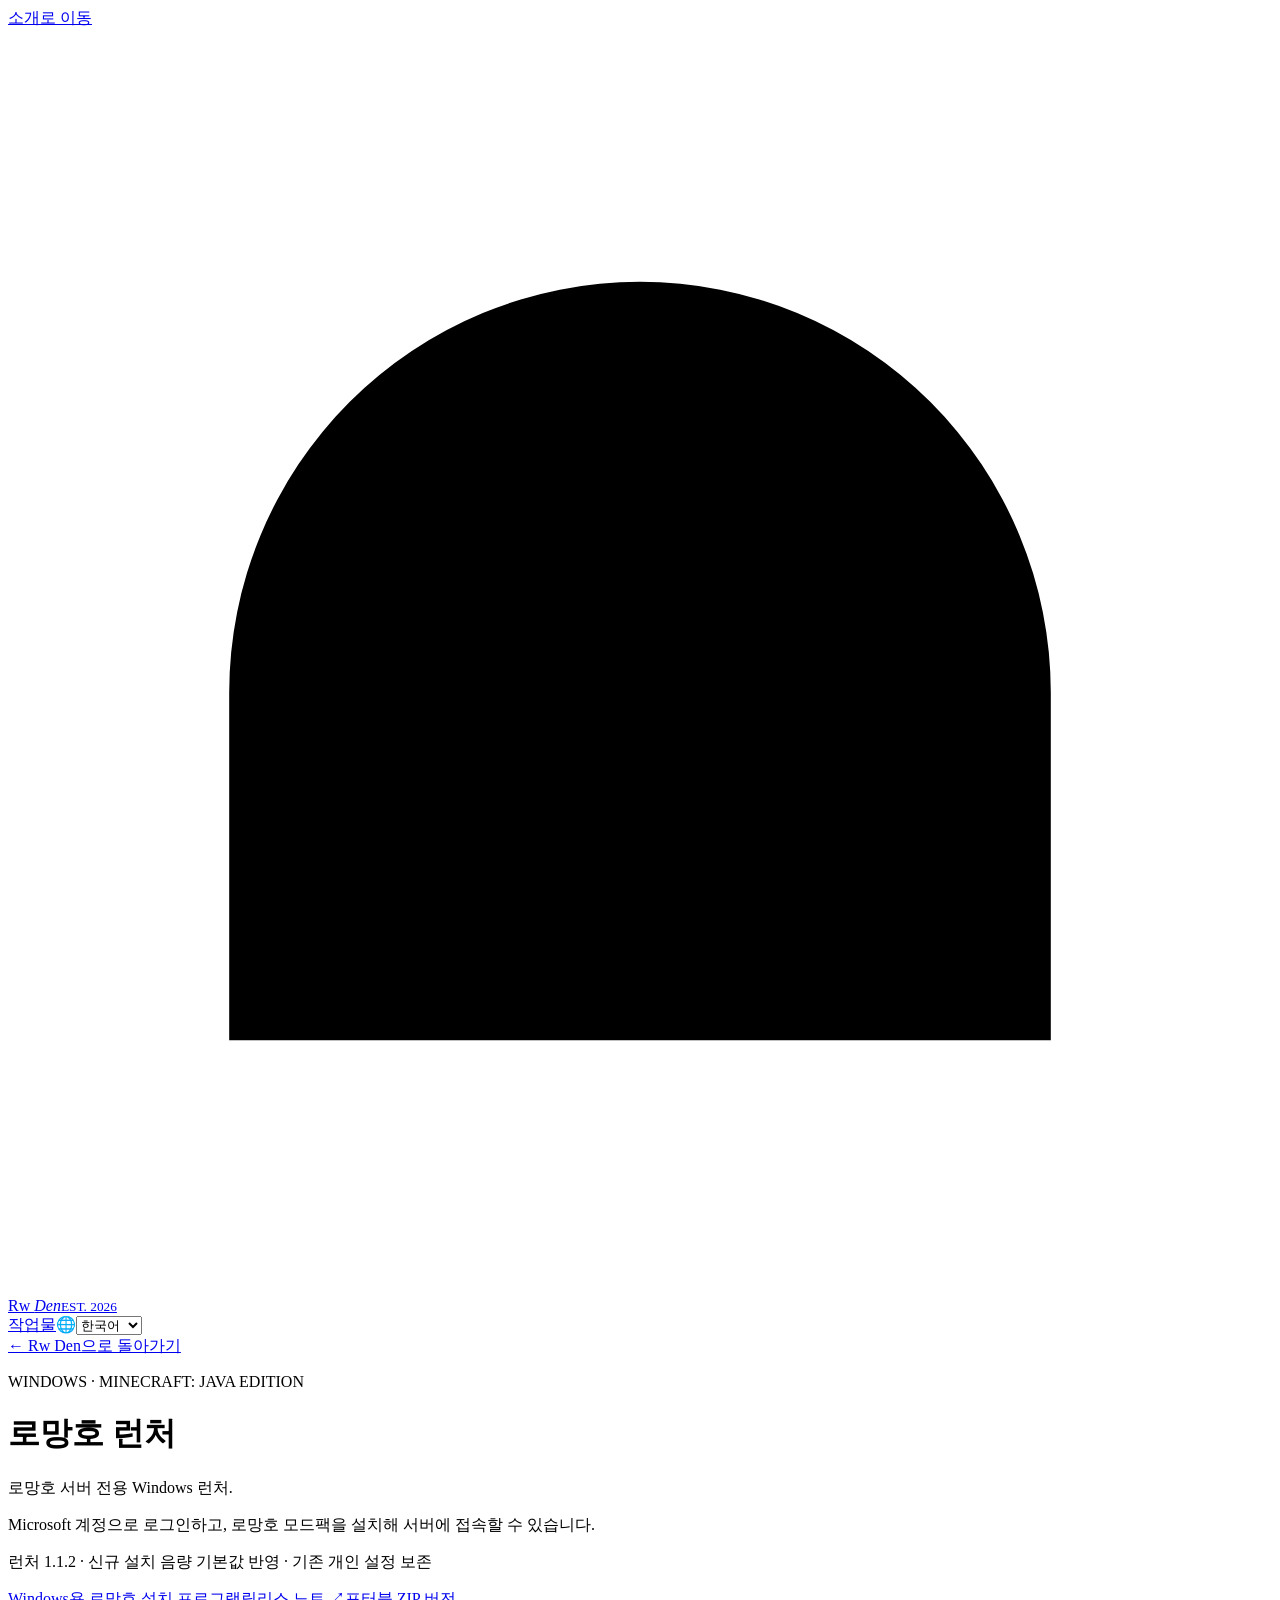
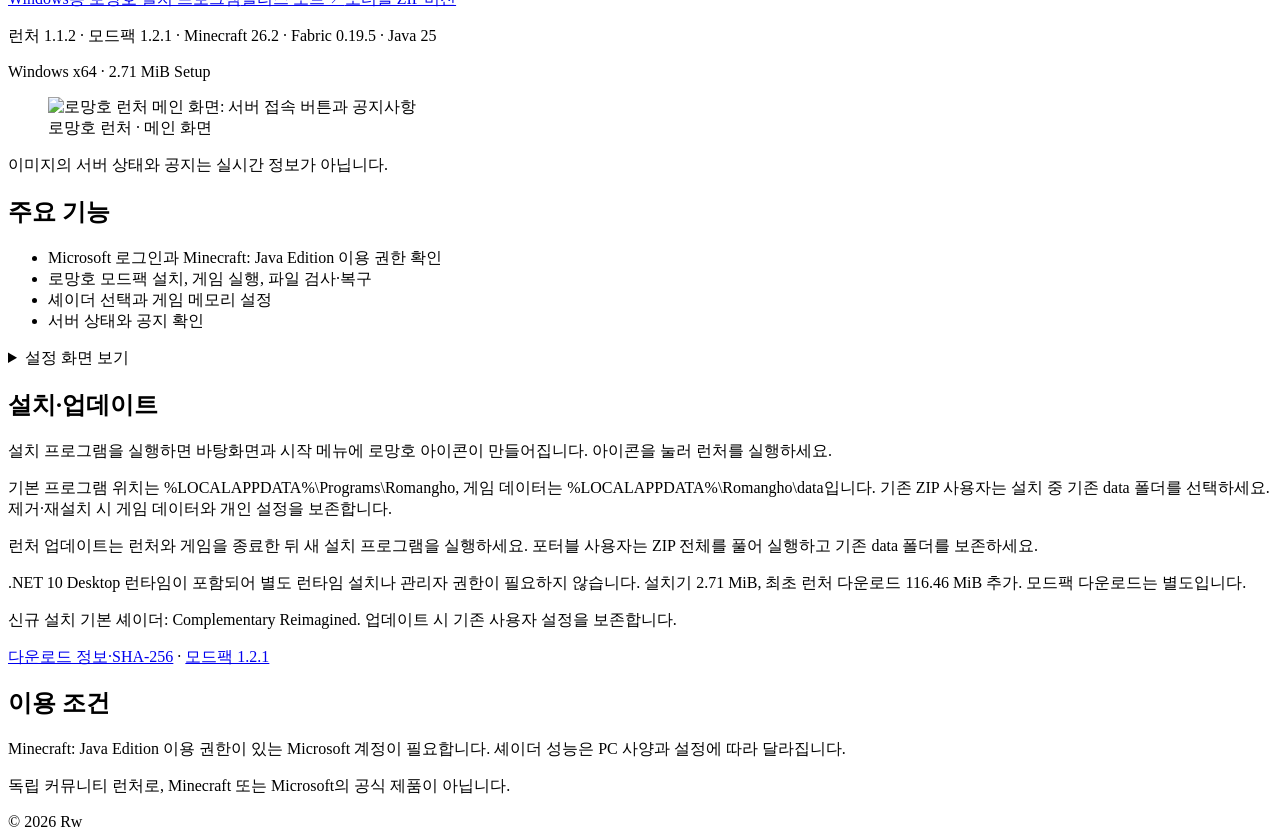
==== website/site/romangho-launcher/index.html @ 1bef5a06 "Publish Romangho 1.2.1 server hotfix" ====
<!doctype html><html lang="ko"><head><meta charset="utf-8"><meta name="viewport" content="width=device-width,initial-scale=1"><title>Romangho Launcher · Rw Den</title><meta name="description" content="로망호 런처 — 로망호 서버 전용 Windows 런처. Romangho Launcher for the Romangho server."><meta name="theme-color" content="#171916"><link rel="stylesheet" href="/style.css"><script src="/app.js" defer></script></head><body class="detail-page"><a class="skip" href="#intro" data-ko="소개로 이동" data-en="Skip to introduction">소개로 이동</a><div class="grain" aria-hidden="true"></div><header>
    <a class="brand" href="/" aria-label="Rw Den"><svg viewBox="0 0 40 40" aria-hidden="true"><path d="M7 32V21a13 13 0 0126 0v11M14 32V23a6 6 0 0112 0v9"/></svg><span>Rw <i>Den</i><small>EST. 2026</small></span></a>
    <nav aria-label="Main navigation"><a href="/#project" data-ko="작업물" data-en="Projects">작업물</a><label class="language-control"><span aria-hidden="true">🌐</span><select id="language" aria-label="언어 선택"><option value="ko">한국어</option><option value="en">English</option></select></label></nav>
  </header><main class="launcher-page"><a class="back-link" data-language-home href="/" data-ko="← Rw Den으로 돌아가기" data-en="← Back to Rw Den">← Rw Den으로 돌아가기</a><div class="detail-heading"><p class="project-meta">WINDOWS · MINECRAFT: JAVA EDITION</p><h1 data-ko="로망호 런처" data-en="Romangho Launcher">로망호 런처</h1><p class="product-tagline" data-ko="로망호 서버 전용 Windows 런처." data-en="A Windows launcher for the Romangho server.">로망호 서버 전용 Windows 런처.</p></div><article id="intro" class="launcher-document"><p class="product-intro" data-ko="Microsoft 계정으로 로그인하고, 로망호 모드팩을 설치해 서버에 접속할 수 있습니다." data-en="Sign in with your Microsoft account, install the Romangho modpack, and join the server.">Microsoft 계정으로 로그인하고, 로망호 모드팩을 설치해 서버에 접속할 수 있습니다.</p><p class="update-note" data-ko="런처 1.1.2 · 신규 설치 음량 기본값 반영 · 기존 개인 설정 보존" data-en="Launcher 1.1.2: approved audio defaults for new installs; existing preferences preserved">런처 1.1.2 · 신규 설치 음량 기본값 반영 · 기존 개인 설정 보존</p><div class="actions release-actions"><a class="download" href="https://github.com/RwDen/RomanghoLauncher/releases/download/v1.1.2/RomanghoSetup-1.1.2.exe" data-ko="Windows용 로망호 설치 프로그램" data-en="Windows installer">Windows용 로망호 설치 프로그램</a><a class="source" href="https://github.com/RwDen/RomanghoLauncher/releases/tag/v1.1.2" target="_blank" rel="noopener noreferrer" data-ko="릴리스 노트 ↗" data-en="Release notes ↗">릴리스 노트 ↗</a><a class="source" href="https://github.com/RwDen/RomanghoLauncher/releases/download/v1.1.2/Romangho-Launcher-1.1.2-win-x64.zip" data-ko="포터블 ZIP 버전" data-en="Portable ZIP version">포터블 ZIP 버전</a></div><p class="release-version">런처 1.1.2 · 모드팩 1.2.1 · Minecraft 26.2 · Fabric 0.19.5 · Java 25</p><p class="requirements">Windows x64 · 2.71 MiB Setup</p><figure class="launcher-capture"><img src="/assets/launcher-home.png" width="960" height="600" alt="로망호 런처 메인 화면: 서버 접속 버튼과 공지사항" data-alt-ko="로망호 런처 메인 화면: 서버 접속 버튼과 공지사항" data-alt-en="Romangho Launcher home screen with server connection and announcements"><figcaption data-ko="로망호 런처 · 메인 화면" data-en="Romangho Launcher · Home screen">로망호 런처 · 메인 화면</figcaption></figure><p class="screenshot-disclosure" data-ko="이미지의 서버 상태와 공지는 실시간 정보가 아닙니다." data-en="Server status and notices in these images are not live data.">이미지의 서버 상태와 공지는 실시간 정보가 아닙니다.</p><div class="product-sections"><h2 data-ko="주요 기능" data-en="Features">주요 기능</h2><ul class="release-features"><li data-ko="Microsoft 로그인과 Minecraft: Java Edition 이용 권한 확인" data-en="Microsoft sign-in and Minecraft: Java Edition ownership verification">Microsoft 로그인과 Minecraft: Java Edition 이용 권한 확인</li><li data-ko="로망호 모드팩 설치, 게임 실행, 파일 검사·복구" data-en="Romangho modpack installation, game launch, and file verification and repair">로망호 모드팩 설치, 게임 실행, 파일 검사·복구</li><li data-ko="셰이더 선택과 게임 메모리 설정" data-en="Shader selection and game memory settings">셰이더 선택과 게임 메모리 설정</li><li data-ko="서버 상태와 공지 확인" data-en="Server status and notices">서버 상태와 공지 확인</li></ul></div><details class="additional-screens"><summary data-ko="설정 화면 보기" data-en="View settings screens">설정 화면 보기</summary><div class="screenshot-gallery"><figure><img src="/assets/launcher-shader-selection.png" width="960" height="600" alt="셰이더 선택 화면: 이름, 특징, 권장 등급 비교" data-alt-ko="셰이더 선택 화면: 이름, 특징, 권장 등급 비교" data-alt-en="Shader selection comparing names, features and hardware guidance" loading="lazy"><figcaption data-ko="셰이더 선택" data-en="Shader selection">셰이더 선택</figcaption><a href="/assets/launcher-shader-selection.png" target="_blank" rel="noopener noreferrer" data-ko="원본 보기 ↗" data-en="View full size ↗">원본 보기 ↗</a></figure><figure><img src="/assets/launcher-memory-settings.png" width="960" height="600" alt="게임 메모리 설정 화면" data-alt-ko="게임 메모리 설정 화면" data-alt-en="Game memory settings" loading="lazy"><figcaption data-ko="메모리 설정" data-en="Memory settings">메모리 설정</figcaption><a href="/assets/launcher-memory-settings.png" target="_blank" rel="noopener noreferrer" data-ko="원본 보기 ↗" data-en="View full size ↗">원본 보기 ↗</a></figure></div></details><div class="product-sections installation"><h2 data-ko="설치·업데이트" data-en="Installation and updates">설치·업데이트</h2><p data-ko="설치 프로그램을 실행하면 바탕화면과 시작 메뉴에 로망호 아이콘이 만들어집니다. 아이콘을 눌러 런처를 실행하세요." data-en="Run Setup to create Romangho shortcuts on your desktop and Start menu. Open the launcher from either shortcut.">설치 프로그램을 실행하면 바탕화면과 시작 메뉴에 로망호 아이콘이 만들어집니다. 아이콘을 눌러 런처를 실행하세요.</p><p data-ko="기본 프로그램 위치는 %LOCALAPPDATA%\Programs\Romangho, 게임 데이터는 %LOCALAPPDATA%\Romangho\data입니다. 기존 ZIP 사용자는 설치 중 기존 data 폴더를 선택하세요. 제거·재설치 시 게임 데이터와 개인 설정을 보존합니다." data-en="The default program folder is %LOCALAPPDATA%\Programs\Romangho; game data is in %LOCALAPPDATA%\Romangho\data. Existing ZIP users can select their previous data folder during setup. Uninstall and reinstall preserve game data and personal settings.">기본 프로그램 위치는 %LOCALAPPDATA%\Programs\Romangho, 게임 데이터는 %LOCALAPPDATA%\Romangho\data입니다. 기존 ZIP 사용자는 설치 중 기존 data 폴더를 선택하세요. 제거·재설치 시 게임 데이터와 개인 설정을 보존합니다.</p><p class="update-note" data-ko="런처 업데이트는 런처와 게임을 종료한 뒤 새 설치 프로그램을 실행하세요. 포터블 사용자는 ZIP 전체를 풀어 실행하고 기존 data 폴더를 보존하세요." data-en="To update, close the launcher and game, then run the new installer. Portable users should extract the full ZIP and preserve their existing data folder.">런처 업데이트는 런처와 게임을 종료한 뒤 새 설치 프로그램을 실행하세요. 포터블 사용자는 ZIP 전체를 풀어 실행하고 기존 data 폴더를 보존하세요.</p><p data-ko=".NET 10 Desktop 런타임이 포함되어 별도 런타임 설치나 관리자 권한이 필요하지 않습니다. 설치기 2.71 MiB, 최초 런처 다운로드 116.46 MiB 추가. 모드팩 다운로드는 별도입니다." data-en="The .NET 10 Desktop runtime is included, so no separate runtime installation or administrator rights are needed. Setup: 2.71 MiB; an additional 116.46 MiB launcher download on first install. Modpack downloads are separate.">.NET 10 Desktop 런타임이 포함되어 별도 런타임 설치나 관리자 권한이 필요하지 않습니다. 설치기 2.71 MiB, 최초 런처 다운로드 116.46 MiB 추가. 모드팩 다운로드는 별도입니다.</p><p data-ko="신규 설치 기본 셰이더: Complementary Reimagined. 업데이트 시 기존 사용자 설정을 보존합니다." data-en="New installs default to Complementary Reimagined. Updates preserve your existing settings.">신규 설치 기본 셰이더: Complementary Reimagined. 업데이트 시 기존 사용자 설정을 보존합니다.</p><p><a href="/romangho-launcher/latest.json">다운로드 정보·SHA-256</a> · <a href="https://github.com/RwDen/RomanghoLauncher/releases/tag/client-pack-v1.2.1">모드팩 1.2.1</a></p><h2 data-ko="이용 조건" data-en="Requirements">이용 조건</h2><p data-ko="Minecraft: Java Edition 이용 권한이 있는 Microsoft 계정이 필요합니다. 셰이더 성능은 PC 사양과 설정에 따라 달라집니다." data-en="A Microsoft account entitled to Minecraft: Java Edition is required. Shader performance depends on your hardware and settings.">Minecraft: Java Edition 이용 권한이 있는 Microsoft 계정이 필요합니다. 셰이더 성능은 PC 사양과 설정에 따라 달라집니다.</p><p class="independent-note" data-ko="독립 커뮤니티 런처로, Minecraft 또는 Microsoft의 공식 제품이 아닙니다." data-en="An independent community launcher, not an official Minecraft or Microsoft product.">독립 커뮤니티 런처로, Minecraft 또는 Microsoft의 공식 제품이 아닙니다.</p></div></article></main><footer><span>© 2026 Rw</span></footer></body></html>
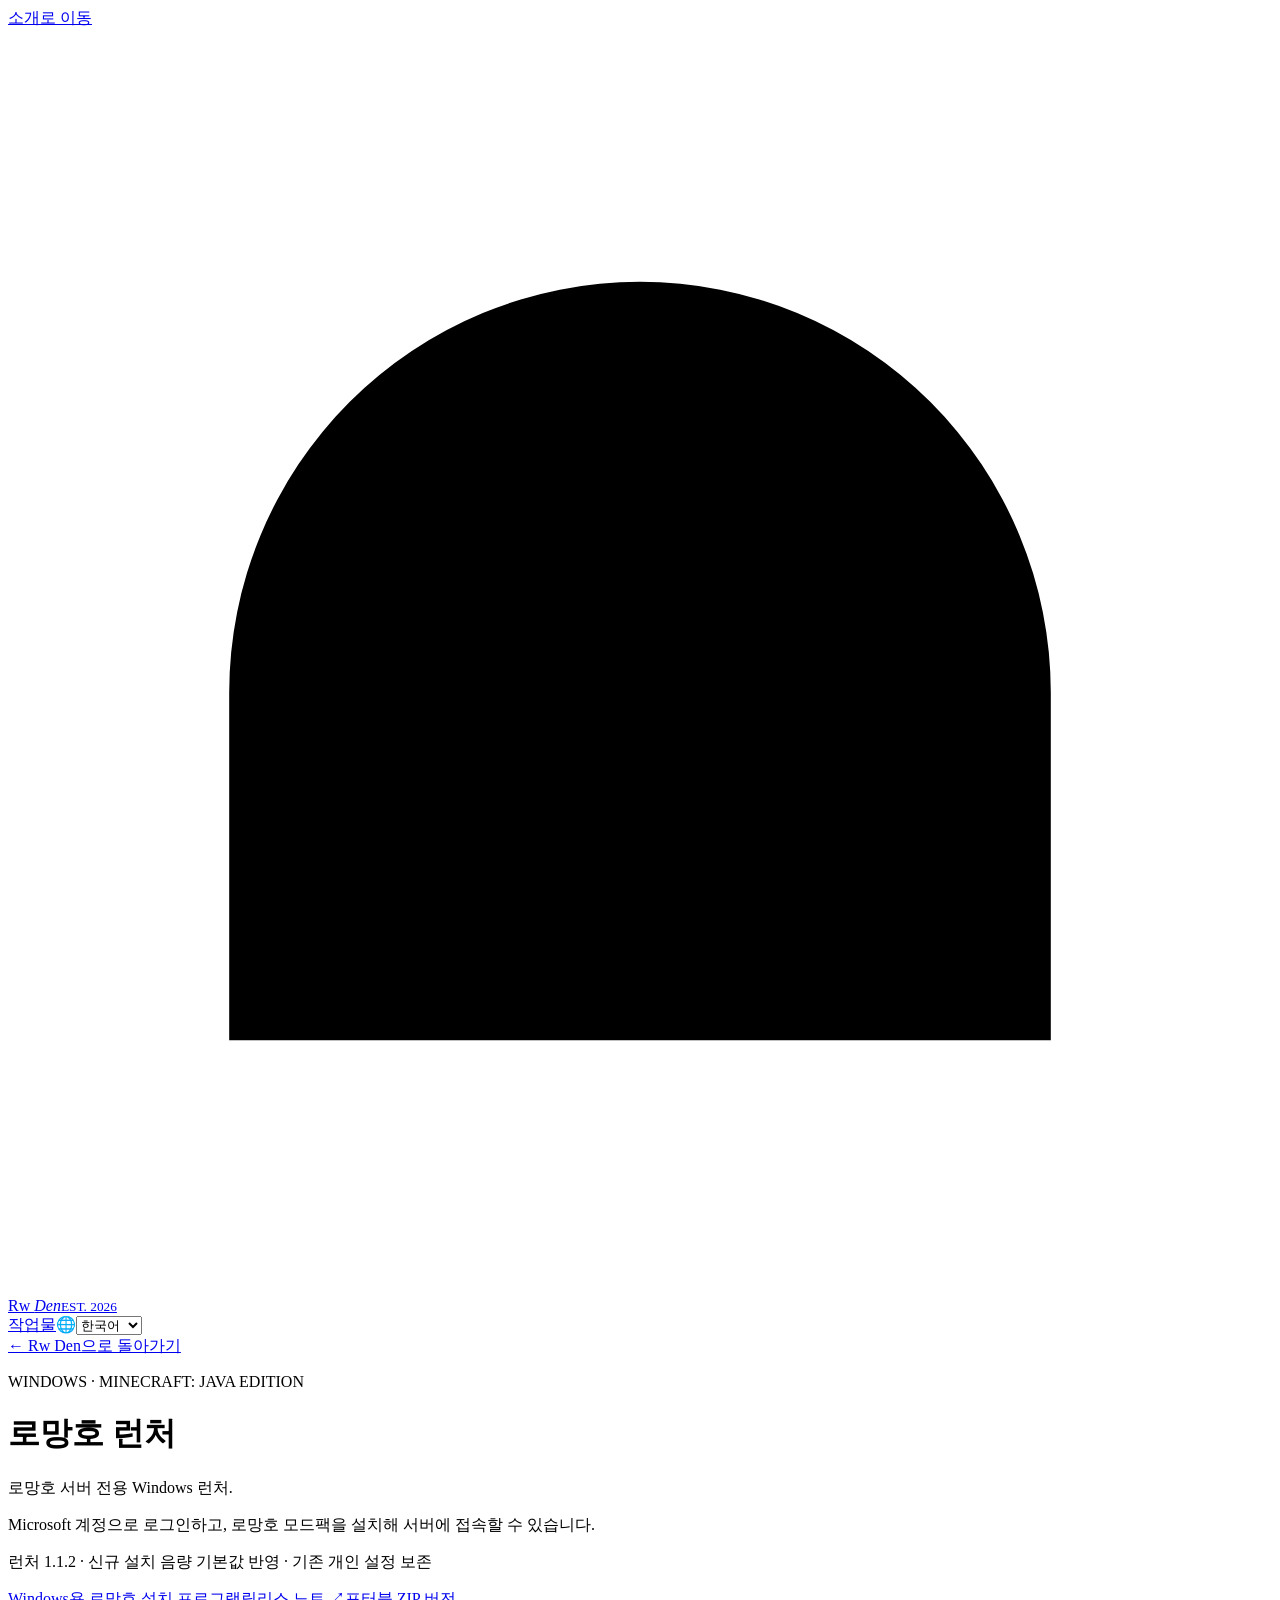
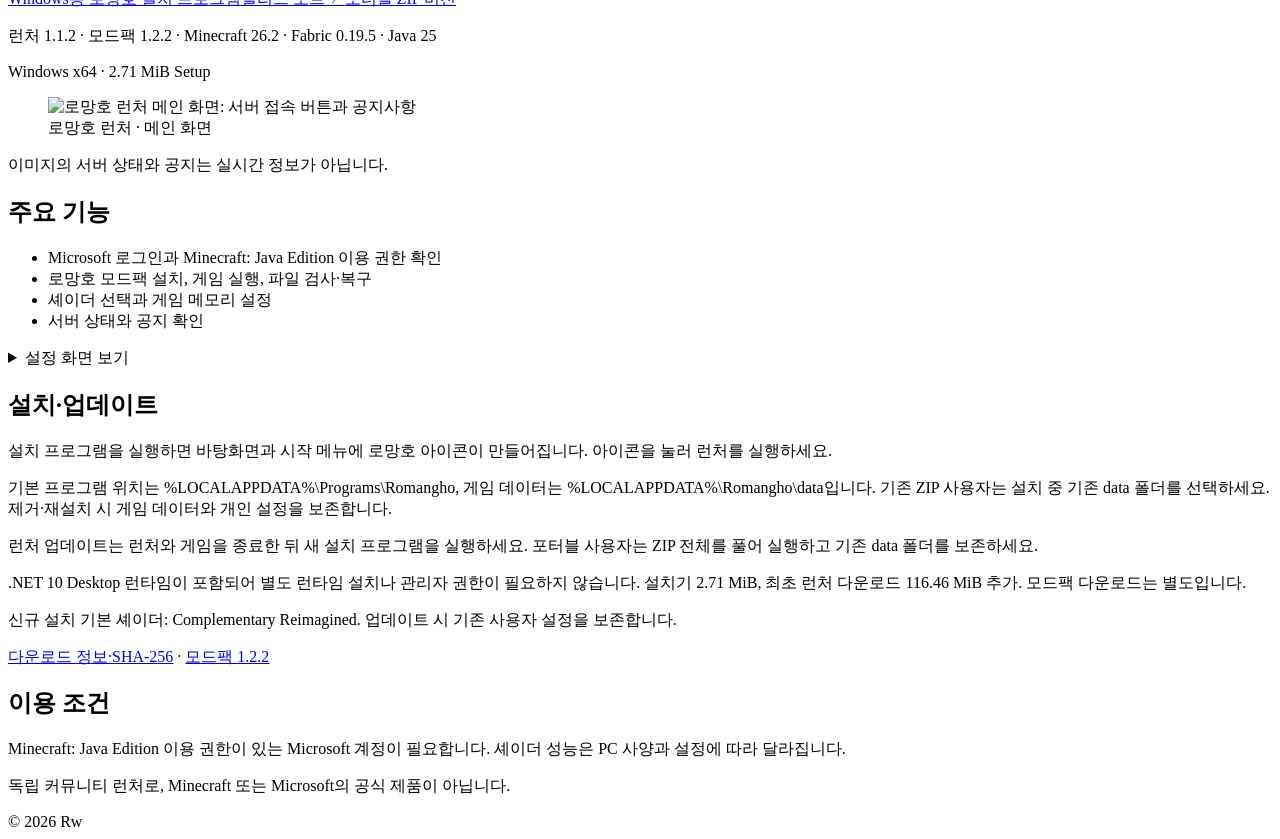
==== commit 6febb123: "Publish Romangho 1.2.2 server hotfix" ====
--- a/website/site/romangho-launcher/index.html
+++ b/website/site/romangho-launcher/index.html
@@ -1,4 +1,4 @@
 <!doctype html><html lang="ko"><head><meta charset="utf-8"><meta name="viewport" content="width=device-width,initial-scale=1"><title>Romangho Launcher · Rw Den</title><meta name="description" content="로망호 런처 — 로망호 서버 전용 Windows 런처. Romangho Launcher for the Romangho server."><meta name="theme-color" content="#171916"><link rel="stylesheet" href="/style.css"><script src="/app.js" defer></script></head><body class="detail-page"><a class="skip" href="#intro" data-ko="소개로 이동" data-en="Skip to introduction">소개로 이동</a><div class="grain" aria-hidden="true"></div><header>
     <a class="brand" href="/" aria-label="Rw Den"><svg viewBox="0 0 40 40" aria-hidden="true"><path d="M7 32V21a13 13 0 0126 0v11M14 32V23a6 6 0 0112 0v9"/></svg><span>Rw <i>Den</i><small>EST. 2026</small></span></a>
     <nav aria-label="Main navigation"><a href="/#project" data-ko="작업물" data-en="Projects">작업물</a><label class="language-control"><span aria-hidden="true">🌐</span><select id="language" aria-label="언어 선택"><option value="ko">한국어</option><option value="en">English</option></select></label></nav>
-  </header><main class="launcher-page"><a class="back-link" data-language-home href="/" data-ko="← Rw Den으로 돌아가기" data-en="← Back to Rw Den">← Rw Den으로 돌아가기</a><div class="detail-heading"><p class="project-meta">WINDOWS · MINECRAFT: JAVA EDITION</p><h1 data-ko="로망호 런처" data-en="Romangho Launcher">로망호 런처</h1><p class="product-tagline" data-ko="로망호 서버 전용 Windows 런처." data-en="A Windows launcher for the Romangho server.">로망호 서버 전용 Windows 런처.</p></div><article id="intro" class="launcher-document"><p class="product-intro" data-ko="Microsoft 계정으로 로그인하고, 로망호 모드팩을 설치해 서버에 접속할 수 있습니다." data-en="Sign in with your Microsoft account, install the Romangho modpack, and join the server.">Microsoft 계정으로 로그인하고, 로망호 모드팩을 설치해 서버에 접속할 수 있습니다.</p><p class="update-note" data-ko="런처 1.1.2 · 신규 설치 음량 기본값 반영 · 기존 개인 설정 보존" data-en="Launcher 1.1.2: approved audio defaults for new installs; existing preferences preserved">런처 1.1.2 · 신규 설치 음량 기본값 반영 · 기존 개인 설정 보존</p><div class="actions release-actions"><a class="download" href="https://github.com/RwDen/RomanghoLauncher/releases/download/v1.1.2/RomanghoSetup-1.1.2.exe" data-ko="Windows용 로망호 설치 프로그램" data-en="Windows installer">Windows용 로망호 설치 프로그램</a><a class="source" href="https://github.com/RwDen/RomanghoLauncher/releases/tag/v1.1.2" target="_blank" rel="noopener noreferrer" data-ko="릴리스 노트 ↗" data-en="Release notes ↗">릴리스 노트 ↗</a><a class="source" href="https://github.com/RwDen/RomanghoLauncher/releases/download/v1.1.2/Romangho-Launcher-1.1.2-win-x64.zip" data-ko="포터블 ZIP 버전" data-en="Portable ZIP version">포터블 ZIP 버전</a></div><p class="release-version">런처 1.1.2 · 모드팩 1.2.1 · Minecraft 26.2 · Fabric 0.19.5 · Java 25</p><p class="requirements">Windows x64 · 2.71 MiB Setup</p><figure class="launcher-capture"><img src="/assets/launcher-home.png" width="960" height="600" alt="로망호 런처 메인 화면: 서버 접속 버튼과 공지사항" data-alt-ko="로망호 런처 메인 화면: 서버 접속 버튼과 공지사항" data-alt-en="Romangho Launcher home screen with server connection and announcements"><figcaption data-ko="로망호 런처 · 메인 화면" data-en="Romangho Launcher · Home screen">로망호 런처 · 메인 화면</figcaption></figure><p class="screenshot-disclosure" data-ko="이미지의 서버 상태와 공지는 실시간 정보가 아닙니다." data-en="Server status and notices in these images are not live data.">이미지의 서버 상태와 공지는 실시간 정보가 아닙니다.</p><div class="product-sections"><h2 data-ko="주요 기능" data-en="Features">주요 기능</h2><ul class="release-features"><li data-ko="Microsoft 로그인과 Minecraft: Java Edition 이용 권한 확인" data-en="Microsoft sign-in and Minecraft: Java Edition ownership verification">Microsoft 로그인과 Minecraft: Java Edition 이용 권한 확인</li><li data-ko="로망호 모드팩 설치, 게임 실행, 파일 검사·복구" data-en="Romangho modpack installation, game launch, and file verification and repair">로망호 모드팩 설치, 게임 실행, 파일 검사·복구</li><li data-ko="셰이더 선택과 게임 메모리 설정" data-en="Shader selection and game memory settings">셰이더 선택과 게임 메모리 설정</li><li data-ko="서버 상태와 공지 확인" data-en="Server status and notices">서버 상태와 공지 확인</li></ul></div><details class="additional-screens"><summary data-ko="설정 화면 보기" data-en="View settings screens">설정 화면 보기</summary><div class="screenshot-gallery"><figure><img src="/assets/launcher-shader-selection.png" width="960" height="600" alt="셰이더 선택 화면: 이름, 특징, 권장 등급 비교" data-alt-ko="셰이더 선택 화면: 이름, 특징, 권장 등급 비교" data-alt-en="Shader selection comparing names, features and hardware guidance" loading="lazy"><figcaption data-ko="셰이더 선택" data-en="Shader selection">셰이더 선택</figcaption><a href="/assets/launcher-shader-selection.png" target="_blank" rel="noopener noreferrer" data-ko="원본 보기 ↗" data-en="View full size ↗">원본 보기 ↗</a></figure><figure><img src="/assets/launcher-memory-settings.png" width="960" height="600" alt="게임 메모리 설정 화면" data-alt-ko="게임 메모리 설정 화면" data-alt-en="Game memory settings" loading="lazy"><figcaption data-ko="메모리 설정" data-en="Memory settings">메모리 설정</figcaption><a href="/assets/launcher-memory-settings.png" target="_blank" rel="noopener noreferrer" data-ko="원본 보기 ↗" data-en="View full size ↗">원본 보기 ↗</a></figure></div></details><div class="product-sections installation"><h2 data-ko="설치·업데이트" data-en="Installation and updates">설치·업데이트</h2><p data-ko="설치 프로그램을 실행하면 바탕화면과 시작 메뉴에 로망호 아이콘이 만들어집니다. 아이콘을 눌러 런처를 실행하세요." data-en="Run Setup to create Romangho shortcuts on your desktop and Start menu. Open the launcher from either shortcut.">설치 프로그램을 실행하면 바탕화면과 시작 메뉴에 로망호 아이콘이 만들어집니다. 아이콘을 눌러 런처를 실행하세요.</p><p data-ko="기본 프로그램 위치는 %LOCALAPPDATA%\Programs\Romangho, 게임 데이터는 %LOCALAPPDATA%\Romangho\data입니다. 기존 ZIP 사용자는 설치 중 기존 data 폴더를 선택하세요. 제거·재설치 시 게임 데이터와 개인 설정을 보존합니다." data-en="The default program folder is %LOCALAPPDATA%\Programs\Romangho; game data is in %LOCALAPPDATA%\Romangho\data. Existing ZIP users can select their previous data folder during setup. Uninstall and reinstall preserve game data and personal settings.">기본 프로그램 위치는 %LOCALAPPDATA%\Programs\Romangho, 게임 데이터는 %LOCALAPPDATA%\Romangho\data입니다. 기존 ZIP 사용자는 설치 중 기존 data 폴더를 선택하세요. 제거·재설치 시 게임 데이터와 개인 설정을 보존합니다.</p><p class="update-note" data-ko="런처 업데이트는 런처와 게임을 종료한 뒤 새 설치 프로그램을 실행하세요. 포터블 사용자는 ZIP 전체를 풀어 실행하고 기존 data 폴더를 보존하세요." data-en="To update, close the launcher and game, then run the new installer. Portable users should extract the full ZIP and preserve their existing data folder.">런처 업데이트는 런처와 게임을 종료한 뒤 새 설치 프로그램을 실행하세요. 포터블 사용자는 ZIP 전체를 풀어 실행하고 기존 data 폴더를 보존하세요.</p><p data-ko=".NET 10 Desktop 런타임이 포함되어 별도 런타임 설치나 관리자 권한이 필요하지 않습니다. 설치기 2.71 MiB, 최초 런처 다운로드 116.46 MiB 추가. 모드팩 다운로드는 별도입니다." data-en="The .NET 10 Desktop runtime is included, so no separate runtime installation or administrator rights are needed. Setup: 2.71 MiB; an additional 116.46 MiB launcher download on first install. Modpack downloads are separate.">.NET 10 Desktop 런타임이 포함되어 별도 런타임 설치나 관리자 권한이 필요하지 않습니다. 설치기 2.71 MiB, 최초 런처 다운로드 116.46 MiB 추가. 모드팩 다운로드는 별도입니다.</p><p data-ko="신규 설치 기본 셰이더: Complementary Reimagined. 업데이트 시 기존 사용자 설정을 보존합니다." data-en="New installs default to Complementary Reimagined. Updates preserve your existing settings.">신규 설치 기본 셰이더: Complementary Reimagined. 업데이트 시 기존 사용자 설정을 보존합니다.</p><p><a href="/romangho-launcher/latest.json">다운로드 정보·SHA-256</a> · <a href="https://github.com/RwDen/RomanghoLauncher/releases/tag/client-pack-v1.2.1">모드팩 1.2.1</a></p><h2 data-ko="이용 조건" data-en="Requirements">이용 조건</h2><p data-ko="Minecraft: Java Edition 이용 권한이 있는 Microsoft 계정이 필요합니다. 셰이더 성능은 PC 사양과 설정에 따라 달라집니다." data-en="A Microsoft account entitled to Minecraft: Java Edition is required. Shader performance depends on your hardware and settings.">Minecraft: Java Edition 이용 권한이 있는 Microsoft 계정이 필요합니다. 셰이더 성능은 PC 사양과 설정에 따라 달라집니다.</p><p class="independent-note" data-ko="독립 커뮤니티 런처로, Minecraft 또는 Microsoft의 공식 제품이 아닙니다." data-en="An independent community launcher, not an official Minecraft or Microsoft product.">독립 커뮤니티 런처로, Minecraft 또는 Microsoft의 공식 제품이 아닙니다.</p></div></article></main><footer><span>© 2026 Rw</span></footer></body></html>+  </header><main class="launcher-page"><a class="back-link" data-language-home href="/" data-ko="← Rw Den으로 돌아가기" data-en="← Back to Rw Den">← Rw Den으로 돌아가기</a><div class="detail-heading"><p class="project-meta">WINDOWS · MINECRAFT: JAVA EDITION</p><h1 data-ko="로망호 런처" data-en="Romangho Launcher">로망호 런처</h1><p class="product-tagline" data-ko="로망호 서버 전용 Windows 런처." data-en="A Windows launcher for the Romangho server.">로망호 서버 전용 Windows 런처.</p></div><article id="intro" class="launcher-document"><p class="product-intro" data-ko="Microsoft 계정으로 로그인하고, 로망호 모드팩을 설치해 서버에 접속할 수 있습니다." data-en="Sign in with your Microsoft account, install the Romangho modpack, and join the server.">Microsoft 계정으로 로그인하고, 로망호 모드팩을 설치해 서버에 접속할 수 있습니다.</p><p class="update-note" data-ko="런처 1.1.2 · 신규 설치 음량 기본값 반영 · 기존 개인 설정 보존" data-en="Launcher 1.1.2: approved audio defaults for new installs; existing preferences preserved">런처 1.1.2 · 신규 설치 음량 기본값 반영 · 기존 개인 설정 보존</p><div class="actions release-actions"><a class="download" href="https://github.com/RwDen/RomanghoLauncher/releases/download/v1.1.2/RomanghoSetup-1.1.2.exe" data-ko="Windows용 로망호 설치 프로그램" data-en="Windows installer">Windows용 로망호 설치 프로그램</a><a class="source" href="https://github.com/RwDen/RomanghoLauncher/releases/tag/v1.1.2" target="_blank" rel="noopener noreferrer" data-ko="릴리스 노트 ↗" data-en="Release notes ↗">릴리스 노트 ↗</a><a class="source" href="https://github.com/RwDen/RomanghoLauncher/releases/download/v1.1.2/Romangho-Launcher-1.1.2-win-x64.zip" data-ko="포터블 ZIP 버전" data-en="Portable ZIP version">포터블 ZIP 버전</a></div><p class="release-version">런처 1.1.2 · 모드팩 1.2.2 · Minecraft 26.2 · Fabric 0.19.5 · Java 25</p><p class="requirements">Windows x64 · 2.71 MiB Setup</p><figure class="launcher-capture"><img src="/assets/launcher-home.png" width="960" height="600" alt="로망호 런처 메인 화면: 서버 접속 버튼과 공지사항" data-alt-ko="로망호 런처 메인 화면: 서버 접속 버튼과 공지사항" data-alt-en="Romangho Launcher home screen with server connection and announcements"><figcaption data-ko="로망호 런처 · 메인 화면" data-en="Romangho Launcher · Home screen">로망호 런처 · 메인 화면</figcaption></figure><p class="screenshot-disclosure" data-ko="이미지의 서버 상태와 공지는 실시간 정보가 아닙니다." data-en="Server status and notices in these images are not live data.">이미지의 서버 상태와 공지는 실시간 정보가 아닙니다.</p><div class="product-sections"><h2 data-ko="주요 기능" data-en="Features">주요 기능</h2><ul class="release-features"><li data-ko="Microsoft 로그인과 Minecraft: Java Edition 이용 권한 확인" data-en="Microsoft sign-in and Minecraft: Java Edition ownership verification">Microsoft 로그인과 Minecraft: Java Edition 이용 권한 확인</li><li data-ko="로망호 모드팩 설치, 게임 실행, 파일 검사·복구" data-en="Romangho modpack installation, game launch, and file verification and repair">로망호 모드팩 설치, 게임 실행, 파일 검사·복구</li><li data-ko="셰이더 선택과 게임 메모리 설정" data-en="Shader selection and game memory settings">셰이더 선택과 게임 메모리 설정</li><li data-ko="서버 상태와 공지 확인" data-en="Server status and notices">서버 상태와 공지 확인</li></ul></div><details class="additional-screens"><summary data-ko="설정 화면 보기" data-en="View settings screens">설정 화면 보기</summary><div class="screenshot-gallery"><figure><img src="/assets/launcher-shader-selection.png" width="960" height="600" alt="셰이더 선택 화면: 이름, 특징, 권장 등급 비교" data-alt-ko="셰이더 선택 화면: 이름, 특징, 권장 등급 비교" data-alt-en="Shader selection comparing names, features and hardware guidance" loading="lazy"><figcaption data-ko="셰이더 선택" data-en="Shader selection">셰이더 선택</figcaption><a href="/assets/launcher-shader-selection.png" target="_blank" rel="noopener noreferrer" data-ko="원본 보기 ↗" data-en="View full size ↗">원본 보기 ↗</a></figure><figure><img src="/assets/launcher-memory-settings.png" width="960" height="600" alt="게임 메모리 설정 화면" data-alt-ko="게임 메모리 설정 화면" data-alt-en="Game memory settings" loading="lazy"><figcaption data-ko="메모리 설정" data-en="Memory settings">메모리 설정</figcaption><a href="/assets/launcher-memory-settings.png" target="_blank" rel="noopener noreferrer" data-ko="원본 보기 ↗" data-en="View full size ↗">원본 보기 ↗</a></figure></div></details><div class="product-sections installation"><h2 data-ko="설치·업데이트" data-en="Installation and updates">설치·업데이트</h2><p data-ko="설치 프로그램을 실행하면 바탕화면과 시작 메뉴에 로망호 아이콘이 만들어집니다. 아이콘을 눌러 런처를 실행하세요." data-en="Run Setup to create Romangho shortcuts on your desktop and Start menu. Open the launcher from either shortcut.">설치 프로그램을 실행하면 바탕화면과 시작 메뉴에 로망호 아이콘이 만들어집니다. 아이콘을 눌러 런처를 실행하세요.</p><p data-ko="기본 프로그램 위치는 %LOCALAPPDATA%\Programs\Romangho, 게임 데이터는 %LOCALAPPDATA%\Romangho\data입니다. 기존 ZIP 사용자는 설치 중 기존 data 폴더를 선택하세요. 제거·재설치 시 게임 데이터와 개인 설정을 보존합니다." data-en="The default program folder is %LOCALAPPDATA%\Programs\Romangho; game data is in %LOCALAPPDATA%\Romangho\data. Existing ZIP users can select their previous data folder during setup. Uninstall and reinstall preserve game data and personal settings.">기본 프로그램 위치는 %LOCALAPPDATA%\Programs\Romangho, 게임 데이터는 %LOCALAPPDATA%\Romangho\data입니다. 기존 ZIP 사용자는 설치 중 기존 data 폴더를 선택하세요. 제거·재설치 시 게임 데이터와 개인 설정을 보존합니다.</p><p class="update-note" data-ko="런처 업데이트는 런처와 게임을 종료한 뒤 새 설치 프로그램을 실행하세요. 포터블 사용자는 ZIP 전체를 풀어 실행하고 기존 data 폴더를 보존하세요." data-en="To update, close the launcher and game, then run the new installer. Portable users should extract the full ZIP and preserve their existing data folder.">런처 업데이트는 런처와 게임을 종료한 뒤 새 설치 프로그램을 실행하세요. 포터블 사용자는 ZIP 전체를 풀어 실행하고 기존 data 폴더를 보존하세요.</p><p data-ko=".NET 10 Desktop 런타임이 포함되어 별도 런타임 설치나 관리자 권한이 필요하지 않습니다. 설치기 2.71 MiB, 최초 런처 다운로드 116.46 MiB 추가. 모드팩 다운로드는 별도입니다." data-en="The .NET 10 Desktop runtime is included, so no separate runtime installation or administrator rights are needed. Setup: 2.71 MiB; an additional 116.46 MiB launcher download on first install. Modpack downloads are separate.">.NET 10 Desktop 런타임이 포함되어 별도 런타임 설치나 관리자 권한이 필요하지 않습니다. 설치기 2.71 MiB, 최초 런처 다운로드 116.46 MiB 추가. 모드팩 다운로드는 별도입니다.</p><p data-ko="신규 설치 기본 셰이더: Complementary Reimagined. 업데이트 시 기존 사용자 설정을 보존합니다." data-en="New installs default to Complementary Reimagined. Updates preserve your existing settings.">신규 설치 기본 셰이더: Complementary Reimagined. 업데이트 시 기존 사용자 설정을 보존합니다.</p><p><a href="/romangho-launcher/latest.json">다운로드 정보·SHA-256</a> · <a href="https://github.com/RwDen/RomanghoLauncher/releases/tag/client-pack-v1.2.2">모드팩 1.2.2</a></p><h2 data-ko="이용 조건" data-en="Requirements">이용 조건</h2><p data-ko="Minecraft: Java Edition 이용 권한이 있는 Microsoft 계정이 필요합니다. 셰이더 성능은 PC 사양과 설정에 따라 달라집니다." data-en="A Microsoft account entitled to Minecraft: Java Edition is required. Shader performance depends on your hardware and settings.">Minecraft: Java Edition 이용 권한이 있는 Microsoft 계정이 필요합니다. 셰이더 성능은 PC 사양과 설정에 따라 달라집니다.</p><p class="independent-note" data-ko="독립 커뮤니티 런처로, Minecraft 또는 Microsoft의 공식 제품이 아닙니다." data-en="An independent community launcher, not an official Minecraft or Microsoft product.">독립 커뮤니티 런처로, Minecraft 또는 Microsoft의 공식 제품이 아닙니다.</p></div></article></main><footer><span>© 2026 Rw</span></footer></body></html>
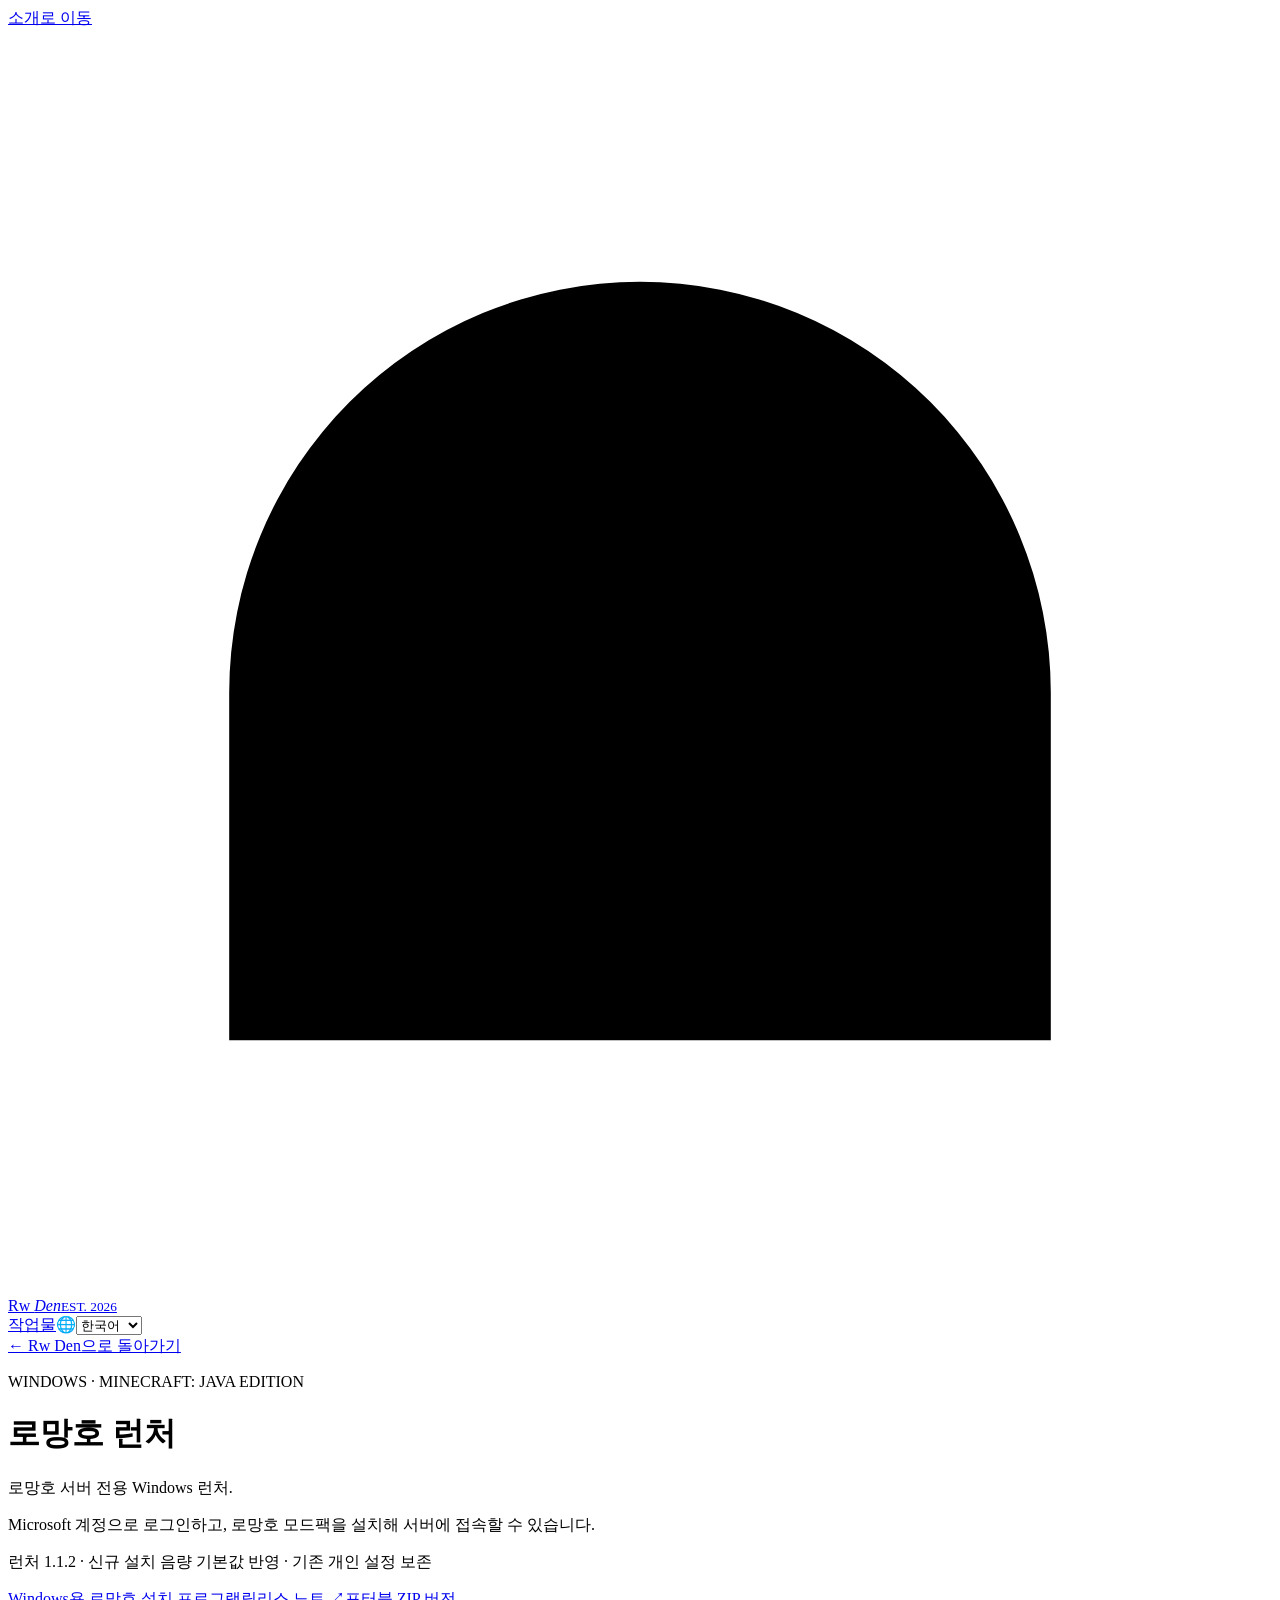
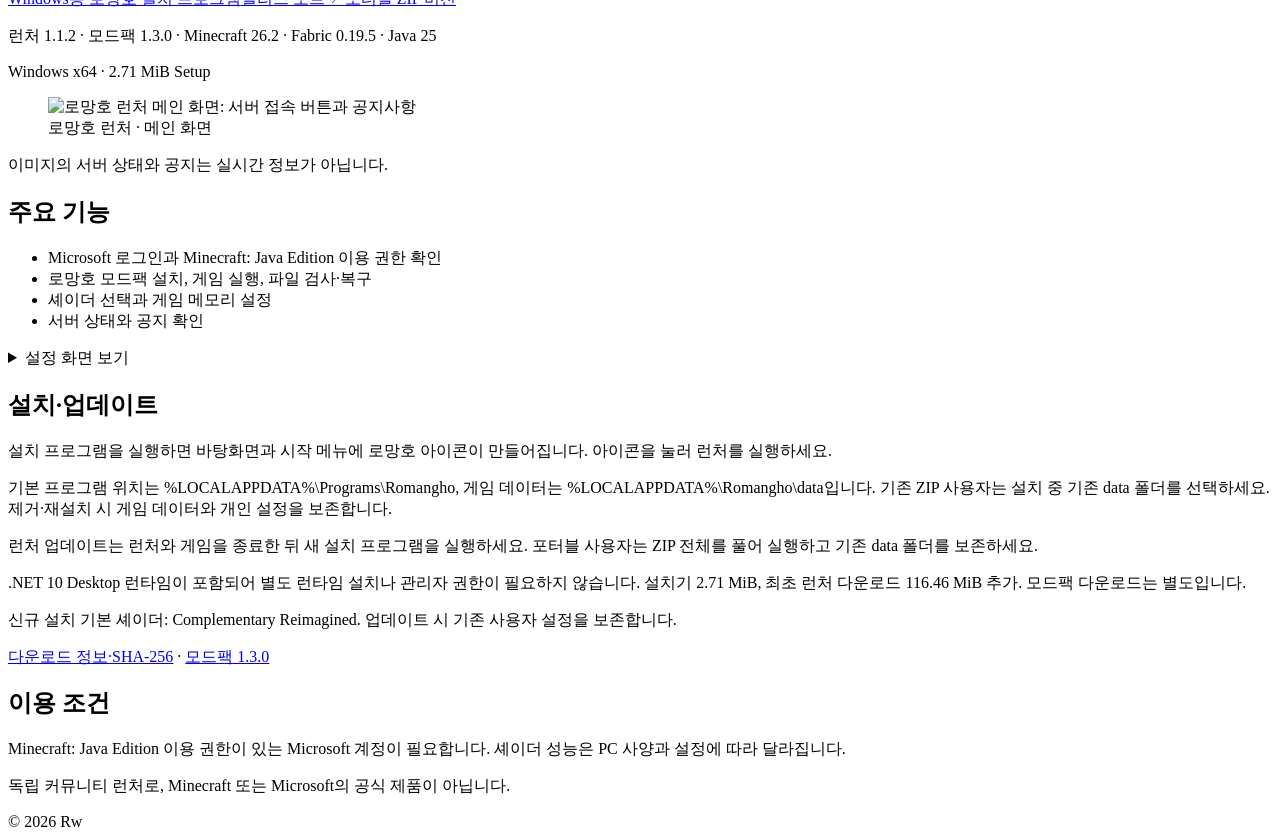
==== commit 363eb793: "Publish Romangho 1.3.0 server hotfix" ====
--- a/website/site/romangho-launcher/index.html
+++ b/website/site/romangho-launcher/index.html
@@ -1,4 +1,4 @@
 <!doctype html><html lang="ko"><head><meta charset="utf-8"><meta name="viewport" content="width=device-width,initial-scale=1"><title>Romangho Launcher · Rw Den</title><meta name="description" content="로망호 런처 — 로망호 서버 전용 Windows 런처. Romangho Launcher for the Romangho server."><meta name="theme-color" content="#171916"><link rel="stylesheet" href="/style.css"><script src="/app.js" defer></script></head><body class="detail-page"><a class="skip" href="#intro" data-ko="소개로 이동" data-en="Skip to introduction">소개로 이동</a><div class="grain" aria-hidden="true"></div><header>
     <a class="brand" href="/" aria-label="Rw Den"><svg viewBox="0 0 40 40" aria-hidden="true"><path d="M7 32V21a13 13 0 0126 0v11M14 32V23a6 6 0 0112 0v9"/></svg><span>Rw <i>Den</i><small>EST. 2026</small></span></a>
     <nav aria-label="Main navigation"><a href="/#project" data-ko="작업물" data-en="Projects">작업물</a><label class="language-control"><span aria-hidden="true">🌐</span><select id="language" aria-label="언어 선택"><option value="ko">한국어</option><option value="en">English</option></select></label></nav>
-  </header><main class="launcher-page"><a class="back-link" data-language-home href="/" data-ko="← Rw Den으로 돌아가기" data-en="← Back to Rw Den">← Rw Den으로 돌아가기</a><div class="detail-heading"><p class="project-meta">WINDOWS · MINECRAFT: JAVA EDITION</p><h1 data-ko="로망호 런처" data-en="Romangho Launcher">로망호 런처</h1><p class="product-tagline" data-ko="로망호 서버 전용 Windows 런처." data-en="A Windows launcher for the Romangho server.">로망호 서버 전용 Windows 런처.</p></div><article id="intro" class="launcher-document"><p class="product-intro" data-ko="Microsoft 계정으로 로그인하고, 로망호 모드팩을 설치해 서버에 접속할 수 있습니다." data-en="Sign in with your Microsoft account, install the Romangho modpack, and join the server.">Microsoft 계정으로 로그인하고, 로망호 모드팩을 설치해 서버에 접속할 수 있습니다.</p><p class="update-note" data-ko="런처 1.1.2 · 신규 설치 음량 기본값 반영 · 기존 개인 설정 보존" data-en="Launcher 1.1.2: approved audio defaults for new installs; existing preferences preserved">런처 1.1.2 · 신규 설치 음량 기본값 반영 · 기존 개인 설정 보존</p><div class="actions release-actions"><a class="download" href="https://github.com/RwDen/RomanghoLauncher/releases/download/v1.1.2/RomanghoSetup-1.1.2.exe" data-ko="Windows용 로망호 설치 프로그램" data-en="Windows installer">Windows용 로망호 설치 프로그램</a><a class="source" href="https://github.com/RwDen/RomanghoLauncher/releases/tag/v1.1.2" target="_blank" rel="noopener noreferrer" data-ko="릴리스 노트 ↗" data-en="Release notes ↗">릴리스 노트 ↗</a><a class="source" href="https://github.com/RwDen/RomanghoLauncher/releases/download/v1.1.2/Romangho-Launcher-1.1.2-win-x64.zip" data-ko="포터블 ZIP 버전" data-en="Portable ZIP version">포터블 ZIP 버전</a></div><p class="release-version">런처 1.1.2 · 모드팩 1.2.2 · Minecraft 26.2 · Fabric 0.19.5 · Java 25</p><p class="requirements">Windows x64 · 2.71 MiB Setup</p><figure class="launcher-capture"><img src="/assets/launcher-home.png" width="960" height="600" alt="로망호 런처 메인 화면: 서버 접속 버튼과 공지사항" data-alt-ko="로망호 런처 메인 화면: 서버 접속 버튼과 공지사항" data-alt-en="Romangho Launcher home screen with server connection and announcements"><figcaption data-ko="로망호 런처 · 메인 화면" data-en="Romangho Launcher · Home screen">로망호 런처 · 메인 화면</figcaption></figure><p class="screenshot-disclosure" data-ko="이미지의 서버 상태와 공지는 실시간 정보가 아닙니다." data-en="Server status and notices in these images are not live data.">이미지의 서버 상태와 공지는 실시간 정보가 아닙니다.</p><div class="product-sections"><h2 data-ko="주요 기능" data-en="Features">주요 기능</h2><ul class="release-features"><li data-ko="Microsoft 로그인과 Minecraft: Java Edition 이용 권한 확인" data-en="Microsoft sign-in and Minecraft: Java Edition ownership verification">Microsoft 로그인과 Minecraft: Java Edition 이용 권한 확인</li><li data-ko="로망호 모드팩 설치, 게임 실행, 파일 검사·복구" data-en="Romangho modpack installation, game launch, and file verification and repair">로망호 모드팩 설치, 게임 실행, 파일 검사·복구</li><li data-ko="셰이더 선택과 게임 메모리 설정" data-en="Shader selection and game memory settings">셰이더 선택과 게임 메모리 설정</li><li data-ko="서버 상태와 공지 확인" data-en="Server status and notices">서버 상태와 공지 확인</li></ul></div><details class="additional-screens"><summary data-ko="설정 화면 보기" data-en="View settings screens">설정 화면 보기</summary><div class="screenshot-gallery"><figure><img src="/assets/launcher-shader-selection.png" width="960" height="600" alt="셰이더 선택 화면: 이름, 특징, 권장 등급 비교" data-alt-ko="셰이더 선택 화면: 이름, 특징, 권장 등급 비교" data-alt-en="Shader selection comparing names, features and hardware guidance" loading="lazy"><figcaption data-ko="셰이더 선택" data-en="Shader selection">셰이더 선택</figcaption><a href="/assets/launcher-shader-selection.png" target="_blank" rel="noopener noreferrer" data-ko="원본 보기 ↗" data-en="View full size ↗">원본 보기 ↗</a></figure><figure><img src="/assets/launcher-memory-settings.png" width="960" height="600" alt="게임 메모리 설정 화면" data-alt-ko="게임 메모리 설정 화면" data-alt-en="Game memory settings" loading="lazy"><figcaption data-ko="메모리 설정" data-en="Memory settings">메모리 설정</figcaption><a href="/assets/launcher-memory-settings.png" target="_blank" rel="noopener noreferrer" data-ko="원본 보기 ↗" data-en="View full size ↗">원본 보기 ↗</a></figure></div></details><div class="product-sections installation"><h2 data-ko="설치·업데이트" data-en="Installation and updates">설치·업데이트</h2><p data-ko="설치 프로그램을 실행하면 바탕화면과 시작 메뉴에 로망호 아이콘이 만들어집니다. 아이콘을 눌러 런처를 실행하세요." data-en="Run Setup to create Romangho shortcuts on your desktop and Start menu. Open the launcher from either shortcut.">설치 프로그램을 실행하면 바탕화면과 시작 메뉴에 로망호 아이콘이 만들어집니다. 아이콘을 눌러 런처를 실행하세요.</p><p data-ko="기본 프로그램 위치는 %LOCALAPPDATA%\Programs\Romangho, 게임 데이터는 %LOCALAPPDATA%\Romangho\data입니다. 기존 ZIP 사용자는 설치 중 기존 data 폴더를 선택하세요. 제거·재설치 시 게임 데이터와 개인 설정을 보존합니다." data-en="The default program folder is %LOCALAPPDATA%\Programs\Romangho; game data is in %LOCALAPPDATA%\Romangho\data. Existing ZIP users can select their previous data folder during setup. Uninstall and reinstall preserve game data and personal settings.">기본 프로그램 위치는 %LOCALAPPDATA%\Programs\Romangho, 게임 데이터는 %LOCALAPPDATA%\Romangho\data입니다. 기존 ZIP 사용자는 설치 중 기존 data 폴더를 선택하세요. 제거·재설치 시 게임 데이터와 개인 설정을 보존합니다.</p><p class="update-note" data-ko="런처 업데이트는 런처와 게임을 종료한 뒤 새 설치 프로그램을 실행하세요. 포터블 사용자는 ZIP 전체를 풀어 실행하고 기존 data 폴더를 보존하세요." data-en="To update, close the launcher and game, then run the new installer. Portable users should extract the full ZIP and preserve their existing data folder.">런처 업데이트는 런처와 게임을 종료한 뒤 새 설치 프로그램을 실행하세요. 포터블 사용자는 ZIP 전체를 풀어 실행하고 기존 data 폴더를 보존하세요.</p><p data-ko=".NET 10 Desktop 런타임이 포함되어 별도 런타임 설치나 관리자 권한이 필요하지 않습니다. 설치기 2.71 MiB, 최초 런처 다운로드 116.46 MiB 추가. 모드팩 다운로드는 별도입니다." data-en="The .NET 10 Desktop runtime is included, so no separate runtime installation or administrator rights are needed. Setup: 2.71 MiB; an additional 116.46 MiB launcher download on first install. Modpack downloads are separate.">.NET 10 Desktop 런타임이 포함되어 별도 런타임 설치나 관리자 권한이 필요하지 않습니다. 설치기 2.71 MiB, 최초 런처 다운로드 116.46 MiB 추가. 모드팩 다운로드는 별도입니다.</p><p data-ko="신규 설치 기본 셰이더: Complementary Reimagined. 업데이트 시 기존 사용자 설정을 보존합니다." data-en="New installs default to Complementary Reimagined. Updates preserve your existing settings.">신규 설치 기본 셰이더: Complementary Reimagined. 업데이트 시 기존 사용자 설정을 보존합니다.</p><p><a href="/romangho-launcher/latest.json">다운로드 정보·SHA-256</a> · <a href="https://github.com/RwDen/RomanghoLauncher/releases/tag/client-pack-v1.2.2">모드팩 1.2.2</a></p><h2 data-ko="이용 조건" data-en="Requirements">이용 조건</h2><p data-ko="Minecraft: Java Edition 이용 권한이 있는 Microsoft 계정이 필요합니다. 셰이더 성능은 PC 사양과 설정에 따라 달라집니다." data-en="A Microsoft account entitled to Minecraft: Java Edition is required. Shader performance depends on your hardware and settings.">Minecraft: Java Edition 이용 권한이 있는 Microsoft 계정이 필요합니다. 셰이더 성능은 PC 사양과 설정에 따라 달라집니다.</p><p class="independent-note" data-ko="독립 커뮤니티 런처로, Minecraft 또는 Microsoft의 공식 제품이 아닙니다." data-en="An independent community launcher, not an official Minecraft or Microsoft product.">독립 커뮤니티 런처로, Minecraft 또는 Microsoft의 공식 제품이 아닙니다.</p></div></article></main><footer><span>© 2026 Rw</span></footer></body></html>+  </header><main class="launcher-page"><a class="back-link" data-language-home href="/" data-ko="← Rw Den으로 돌아가기" data-en="← Back to Rw Den">← Rw Den으로 돌아가기</a><div class="detail-heading"><p class="project-meta">WINDOWS · MINECRAFT: JAVA EDITION</p><h1 data-ko="로망호 런처" data-en="Romangho Launcher">로망호 런처</h1><p class="product-tagline" data-ko="로망호 서버 전용 Windows 런처." data-en="A Windows launcher for the Romangho server.">로망호 서버 전용 Windows 런처.</p></div><article id="intro" class="launcher-document"><p class="product-intro" data-ko="Microsoft 계정으로 로그인하고, 로망호 모드팩을 설치해 서버에 접속할 수 있습니다." data-en="Sign in with your Microsoft account, install the Romangho modpack, and join the server.">Microsoft 계정으로 로그인하고, 로망호 모드팩을 설치해 서버에 접속할 수 있습니다.</p><p class="update-note" data-ko="런처 1.1.2 · 신규 설치 음량 기본값 반영 · 기존 개인 설정 보존" data-en="Launcher 1.1.2: approved audio defaults for new installs; existing preferences preserved">런처 1.1.2 · 신규 설치 음량 기본값 반영 · 기존 개인 설정 보존</p><div class="actions release-actions"><a class="download" href="https://github.com/RwDen/RomanghoLauncher/releases/download/v1.1.2/RomanghoSetup-1.1.2.exe" data-ko="Windows용 로망호 설치 프로그램" data-en="Windows installer">Windows용 로망호 설치 프로그램</a><a class="source" href="https://github.com/RwDen/RomanghoLauncher/releases/tag/v1.1.2" target="_blank" rel="noopener noreferrer" data-ko="릴리스 노트 ↗" data-en="Release notes ↗">릴리스 노트 ↗</a><a class="source" href="https://github.com/RwDen/RomanghoLauncher/releases/download/v1.1.2/Romangho-Launcher-1.1.2-win-x64.zip" data-ko="포터블 ZIP 버전" data-en="Portable ZIP version">포터블 ZIP 버전</a></div><p class="release-version">런처 1.1.2 · 모드팩 1.3.0 · Minecraft 26.2 · Fabric 0.19.5 · Java 25</p><p class="requirements">Windows x64 · 2.71 MiB Setup</p><figure class="launcher-capture"><img src="/assets/launcher-home.png" width="960" height="600" alt="로망호 런처 메인 화면: 서버 접속 버튼과 공지사항" data-alt-ko="로망호 런처 메인 화면: 서버 접속 버튼과 공지사항" data-alt-en="Romangho Launcher home screen with server connection and announcements"><figcaption data-ko="로망호 런처 · 메인 화면" data-en="Romangho Launcher · Home screen">로망호 런처 · 메인 화면</figcaption></figure><p class="screenshot-disclosure" data-ko="이미지의 서버 상태와 공지는 실시간 정보가 아닙니다." data-en="Server status and notices in these images are not live data.">이미지의 서버 상태와 공지는 실시간 정보가 아닙니다.</p><div class="product-sections"><h2 data-ko="주요 기능" data-en="Features">주요 기능</h2><ul class="release-features"><li data-ko="Microsoft 로그인과 Minecraft: Java Edition 이용 권한 확인" data-en="Microsoft sign-in and Minecraft: Java Edition ownership verification">Microsoft 로그인과 Minecraft: Java Edition 이용 권한 확인</li><li data-ko="로망호 모드팩 설치, 게임 실행, 파일 검사·복구" data-en="Romangho modpack installation, game launch, and file verification and repair">로망호 모드팩 설치, 게임 실행, 파일 검사·복구</li><li data-ko="셰이더 선택과 게임 메모리 설정" data-en="Shader selection and game memory settings">셰이더 선택과 게임 메모리 설정</li><li data-ko="서버 상태와 공지 확인" data-en="Server status and notices">서버 상태와 공지 확인</li></ul></div><details class="additional-screens"><summary data-ko="설정 화면 보기" data-en="View settings screens">설정 화면 보기</summary><div class="screenshot-gallery"><figure><img src="/assets/launcher-shader-selection.png" width="960" height="600" alt="셰이더 선택 화면: 이름, 특징, 권장 등급 비교" data-alt-ko="셰이더 선택 화면: 이름, 특징, 권장 등급 비교" data-alt-en="Shader selection comparing names, features and hardware guidance" loading="lazy"><figcaption data-ko="셰이더 선택" data-en="Shader selection">셰이더 선택</figcaption><a href="/assets/launcher-shader-selection.png" target="_blank" rel="noopener noreferrer" data-ko="원본 보기 ↗" data-en="View full size ↗">원본 보기 ↗</a></figure><figure><img src="/assets/launcher-memory-settings.png" width="960" height="600" alt="게임 메모리 설정 화면" data-alt-ko="게임 메모리 설정 화면" data-alt-en="Game memory settings" loading="lazy"><figcaption data-ko="메모리 설정" data-en="Memory settings">메모리 설정</figcaption><a href="/assets/launcher-memory-settings.png" target="_blank" rel="noopener noreferrer" data-ko="원본 보기 ↗" data-en="View full size ↗">원본 보기 ↗</a></figure></div></details><div class="product-sections installation"><h2 data-ko="설치·업데이트" data-en="Installation and updates">설치·업데이트</h2><p data-ko="설치 프로그램을 실행하면 바탕화면과 시작 메뉴에 로망호 아이콘이 만들어집니다. 아이콘을 눌러 런처를 실행하세요." data-en="Run Setup to create Romangho shortcuts on your desktop and Start menu. Open the launcher from either shortcut.">설치 프로그램을 실행하면 바탕화면과 시작 메뉴에 로망호 아이콘이 만들어집니다. 아이콘을 눌러 런처를 실행하세요.</p><p data-ko="기본 프로그램 위치는 %LOCALAPPDATA%\Programs\Romangho, 게임 데이터는 %LOCALAPPDATA%\Romangho\data입니다. 기존 ZIP 사용자는 설치 중 기존 data 폴더를 선택하세요. 제거·재설치 시 게임 데이터와 개인 설정을 보존합니다." data-en="The default program folder is %LOCALAPPDATA%\Programs\Romangho; game data is in %LOCALAPPDATA%\Romangho\data. Existing ZIP users can select their previous data folder during setup. Uninstall and reinstall preserve game data and personal settings.">기본 프로그램 위치는 %LOCALAPPDATA%\Programs\Romangho, 게임 데이터는 %LOCALAPPDATA%\Romangho\data입니다. 기존 ZIP 사용자는 설치 중 기존 data 폴더를 선택하세요. 제거·재설치 시 게임 데이터와 개인 설정을 보존합니다.</p><p class="update-note" data-ko="런처 업데이트는 런처와 게임을 종료한 뒤 새 설치 프로그램을 실행하세요. 포터블 사용자는 ZIP 전체를 풀어 실행하고 기존 data 폴더를 보존하세요." data-en="To update, close the launcher and game, then run the new installer. Portable users should extract the full ZIP and preserve their existing data folder.">런처 업데이트는 런처와 게임을 종료한 뒤 새 설치 프로그램을 실행하세요. 포터블 사용자는 ZIP 전체를 풀어 실행하고 기존 data 폴더를 보존하세요.</p><p data-ko=".NET 10 Desktop 런타임이 포함되어 별도 런타임 설치나 관리자 권한이 필요하지 않습니다. 설치기 2.71 MiB, 최초 런처 다운로드 116.46 MiB 추가. 모드팩 다운로드는 별도입니다." data-en="The .NET 10 Desktop runtime is included, so no separate runtime installation or administrator rights are needed. Setup: 2.71 MiB; an additional 116.46 MiB launcher download on first install. Modpack downloads are separate.">.NET 10 Desktop 런타임이 포함되어 별도 런타임 설치나 관리자 권한이 필요하지 않습니다. 설치기 2.71 MiB, 최초 런처 다운로드 116.46 MiB 추가. 모드팩 다운로드는 별도입니다.</p><p data-ko="신규 설치 기본 셰이더: Complementary Reimagined. 업데이트 시 기존 사용자 설정을 보존합니다." data-en="New installs default to Complementary Reimagined. Updates preserve your existing settings.">신규 설치 기본 셰이더: Complementary Reimagined. 업데이트 시 기존 사용자 설정을 보존합니다.</p><p><a href="/romangho-launcher/latest.json">다운로드 정보·SHA-256</a> · <a href="https://github.com/RwDen/RomanghoLauncher/releases/tag/client-pack-v1.3.0">모드팩 1.3.0</a></p><h2 data-ko="이용 조건" data-en="Requirements">이용 조건</h2><p data-ko="Minecraft: Java Edition 이용 권한이 있는 Microsoft 계정이 필요합니다. 셰이더 성능은 PC 사양과 설정에 따라 달라집니다." data-en="A Microsoft account entitled to Minecraft: Java Edition is required. Shader performance depends on your hardware and settings.">Minecraft: Java Edition 이용 권한이 있는 Microsoft 계정이 필요합니다. 셰이더 성능은 PC 사양과 설정에 따라 달라집니다.</p><p class="independent-note" data-ko="독립 커뮤니티 런처로, Minecraft 또는 Microsoft의 공식 제품이 아닙니다." data-en="An independent community launcher, not an official Minecraft or Microsoft product.">독립 커뮤니티 런처로, Minecraft 또는 Microsoft의 공식 제품이 아닙니다.</p></div></article></main><footer><span>© 2026 Rw</span></footer></body></html>
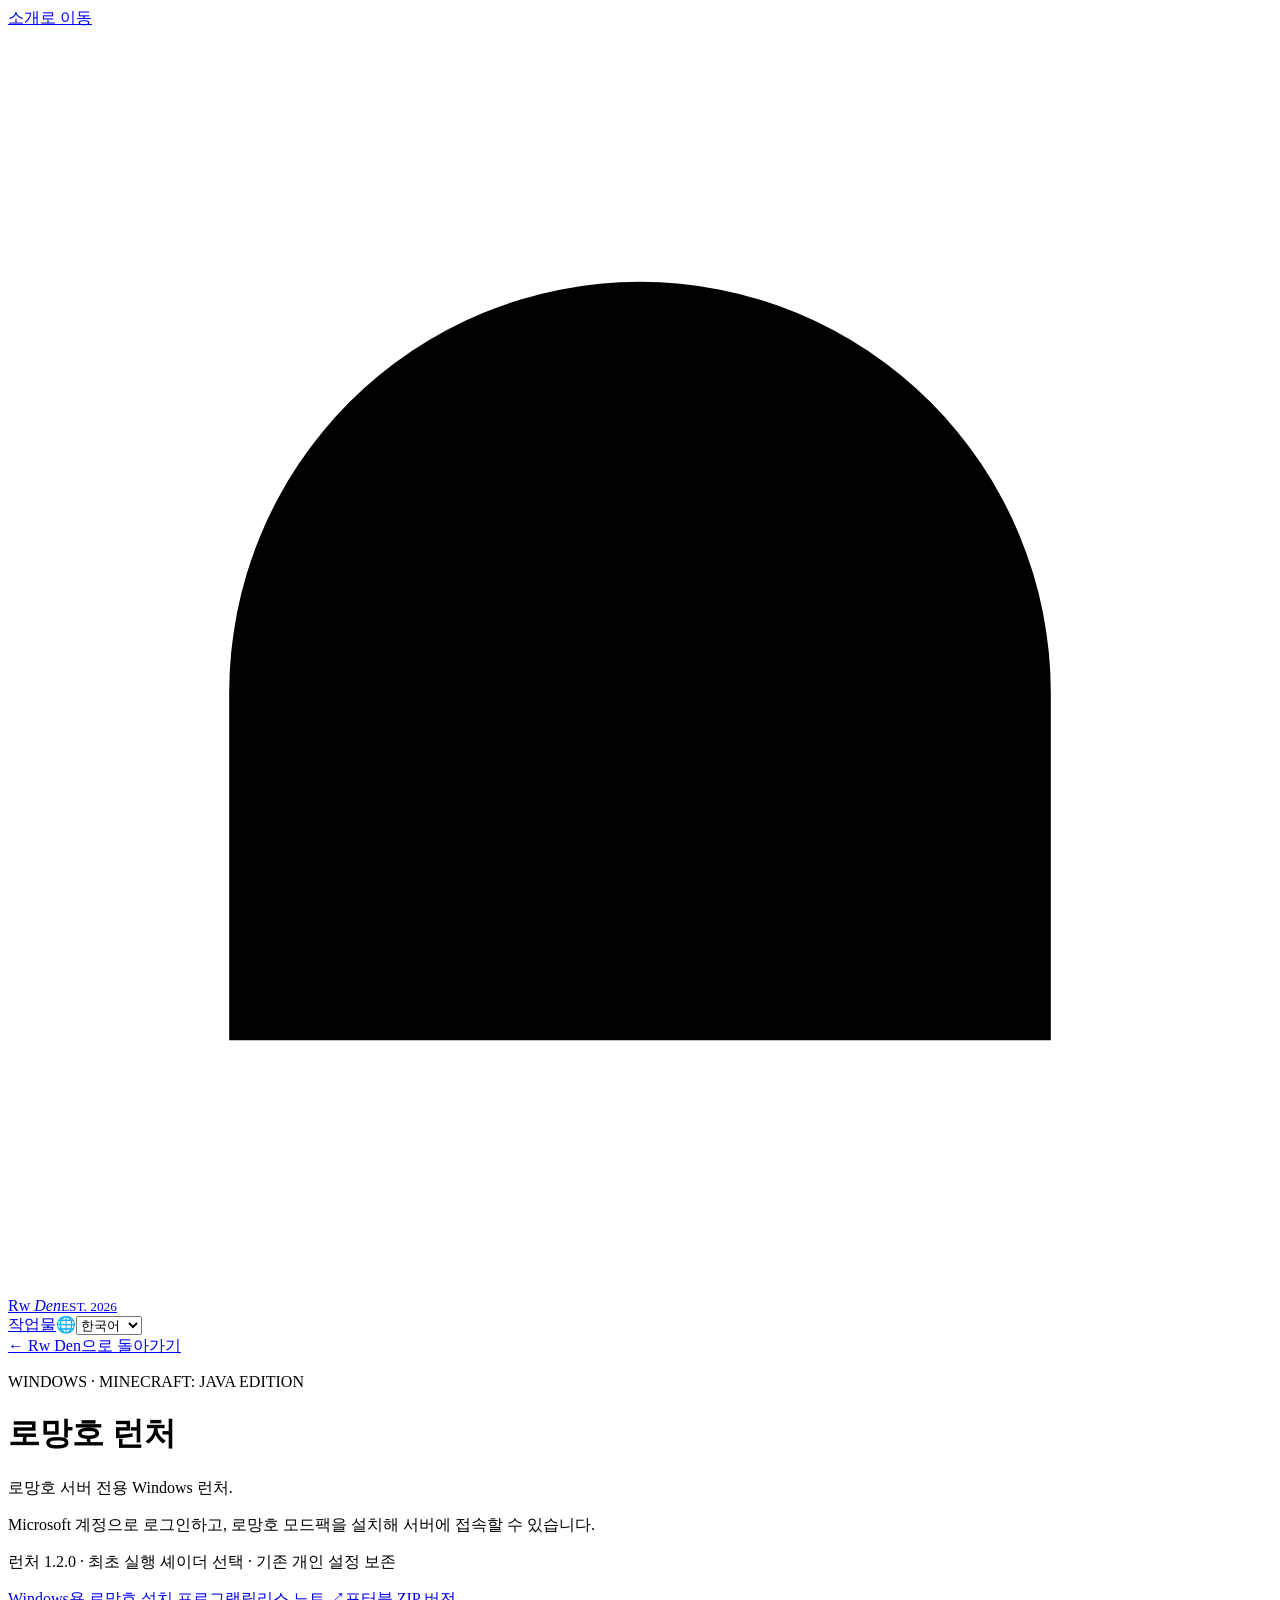
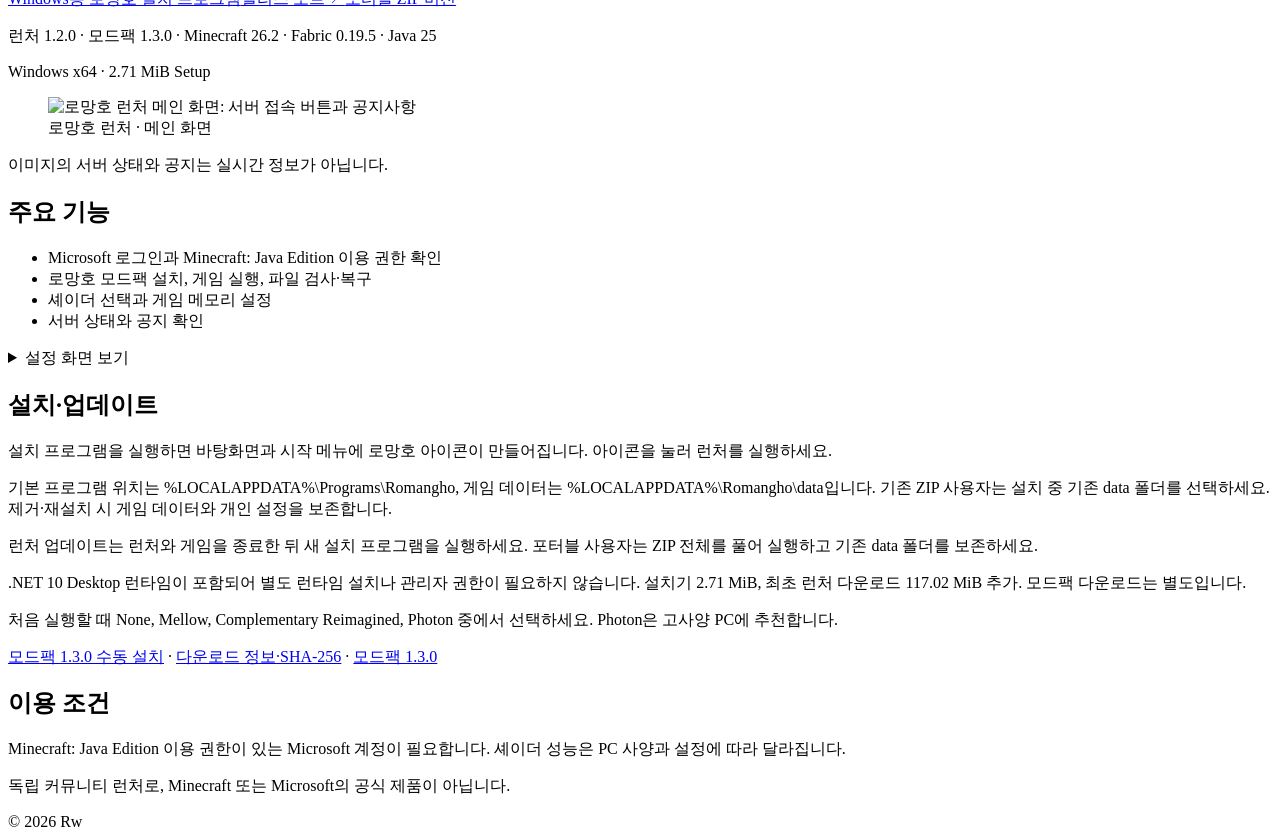
==== commit 4ff34019: "Publish launcher 1.2.0 and the 1.3.0 manual client download" ====
--- a/website/site/romangho-launcher/index.html
+++ b/website/site/romangho-launcher/index.html
@@ -1,4 +1,4 @@
 <!doctype html><html lang="ko"><head><meta charset="utf-8"><meta name="viewport" content="width=device-width,initial-scale=1"><title>Romangho Launcher · Rw Den</title><meta name="description" content="로망호 런처 — 로망호 서버 전용 Windows 런처. Romangho Launcher for the Romangho server."><meta name="theme-color" content="#171916"><link rel="stylesheet" href="/style.css"><script src="/app.js" defer></script></head><body class="detail-page"><a class="skip" href="#intro" data-ko="소개로 이동" data-en="Skip to introduction">소개로 이동</a><div class="grain" aria-hidden="true"></div><header>
     <a class="brand" href="/" aria-label="Rw Den"><svg viewBox="0 0 40 40" aria-hidden="true"><path d="M7 32V21a13 13 0 0126 0v11M14 32V23a6 6 0 0112 0v9"/></svg><span>Rw <i>Den</i><small>EST. 2026</small></span></a>
     <nav aria-label="Main navigation"><a href="/#project" data-ko="작업물" data-en="Projects">작업물</a><label class="language-control"><span aria-hidden="true">🌐</span><select id="language" aria-label="언어 선택"><option value="ko">한국어</option><option value="en">English</option></select></label></nav>
-  </header><main class="launcher-page"><a class="back-link" data-language-home href="/" data-ko="← Rw Den으로 돌아가기" data-en="← Back to Rw Den">← Rw Den으로 돌아가기</a><div class="detail-heading"><p class="project-meta">WINDOWS · MINECRAFT: JAVA EDITION</p><h1 data-ko="로망호 런처" data-en="Romangho Launcher">로망호 런처</h1><p class="product-tagline" data-ko="로망호 서버 전용 Windows 런처." data-en="A Windows launcher for the Romangho server.">로망호 서버 전용 Windows 런처.</p></div><article id="intro" class="launcher-document"><p class="product-intro" data-ko="Microsoft 계정으로 로그인하고, 로망호 모드팩을 설치해 서버에 접속할 수 있습니다." data-en="Sign in with your Microsoft account, install the Romangho modpack, and join the server.">Microsoft 계정으로 로그인하고, 로망호 모드팩을 설치해 서버에 접속할 수 있습니다.</p><p class="update-note" data-ko="런처 1.1.2 · 신규 설치 음량 기본값 반영 · 기존 개인 설정 보존" data-en="Launcher 1.1.2: approved audio defaults for new installs; existing preferences preserved">런처 1.1.2 · 신규 설치 음량 기본값 반영 · 기존 개인 설정 보존</p><div class="actions release-actions"><a class="download" href="https://github.com/RwDen/RomanghoLauncher/releases/download/v1.1.2/RomanghoSetup-1.1.2.exe" data-ko="Windows용 로망호 설치 프로그램" data-en="Windows installer">Windows용 로망호 설치 프로그램</a><a class="source" href="https://github.com/RwDen/RomanghoLauncher/releases/tag/v1.1.2" target="_blank" rel="noopener noreferrer" data-ko="릴리스 노트 ↗" data-en="Release notes ↗">릴리스 노트 ↗</a><a class="source" href="https://github.com/RwDen/RomanghoLauncher/releases/download/v1.1.2/Romangho-Launcher-1.1.2-win-x64.zip" data-ko="포터블 ZIP 버전" data-en="Portable ZIP version">포터블 ZIP 버전</a></div><p class="release-version">런처 1.1.2 · 모드팩 1.3.0 · Minecraft 26.2 · Fabric 0.19.5 · Java 25</p><p class="requirements">Windows x64 · 2.71 MiB Setup</p><figure class="launcher-capture"><img src="/assets/launcher-home.png" width="960" height="600" alt="로망호 런처 메인 화면: 서버 접속 버튼과 공지사항" data-alt-ko="로망호 런처 메인 화면: 서버 접속 버튼과 공지사항" data-alt-en="Romangho Launcher home screen with server connection and announcements"><figcaption data-ko="로망호 런처 · 메인 화면" data-en="Romangho Launcher · Home screen">로망호 런처 · 메인 화면</figcaption></figure><p class="screenshot-disclosure" data-ko="이미지의 서버 상태와 공지는 실시간 정보가 아닙니다." data-en="Server status and notices in these images are not live data.">이미지의 서버 상태와 공지는 실시간 정보가 아닙니다.</p><div class="product-sections"><h2 data-ko="주요 기능" data-en="Features">주요 기능</h2><ul class="release-features"><li data-ko="Microsoft 로그인과 Minecraft: Java Edition 이용 권한 확인" data-en="Microsoft sign-in and Minecraft: Java Edition ownership verification">Microsoft 로그인과 Minecraft: Java Edition 이용 권한 확인</li><li data-ko="로망호 모드팩 설치, 게임 실행, 파일 검사·복구" data-en="Romangho modpack installation, game launch, and file verification and repair">로망호 모드팩 설치, 게임 실행, 파일 검사·복구</li><li data-ko="셰이더 선택과 게임 메모리 설정" data-en="Shader selection and game memory settings">셰이더 선택과 게임 메모리 설정</li><li data-ko="서버 상태와 공지 확인" data-en="Server status and notices">서버 상태와 공지 확인</li></ul></div><details class="additional-screens"><summary data-ko="설정 화면 보기" data-en="View settings screens">설정 화면 보기</summary><div class="screenshot-gallery"><figure><img src="/assets/launcher-shader-selection.png" width="960" height="600" alt="셰이더 선택 화면: 이름, 특징, 권장 등급 비교" data-alt-ko="셰이더 선택 화면: 이름, 특징, 권장 등급 비교" data-alt-en="Shader selection comparing names, features and hardware guidance" loading="lazy"><figcaption data-ko="셰이더 선택" data-en="Shader selection">셰이더 선택</figcaption><a href="/assets/launcher-shader-selection.png" target="_blank" rel="noopener noreferrer" data-ko="원본 보기 ↗" data-en="View full size ↗">원본 보기 ↗</a></figure><figure><img src="/assets/launcher-memory-settings.png" width="960" height="600" alt="게임 메모리 설정 화면" data-alt-ko="게임 메모리 설정 화면" data-alt-en="Game memory settings" loading="lazy"><figcaption data-ko="메모리 설정" data-en="Memory settings">메모리 설정</figcaption><a href="/assets/launcher-memory-settings.png" target="_blank" rel="noopener noreferrer" data-ko="원본 보기 ↗" data-en="View full size ↗">원본 보기 ↗</a></figure></div></details><div class="product-sections installation"><h2 data-ko="설치·업데이트" data-en="Installation and updates">설치·업데이트</h2><p data-ko="설치 프로그램을 실행하면 바탕화면과 시작 메뉴에 로망호 아이콘이 만들어집니다. 아이콘을 눌러 런처를 실행하세요." data-en="Run Setup to create Romangho shortcuts on your desktop and Start menu. Open the launcher from either shortcut.">설치 프로그램을 실행하면 바탕화면과 시작 메뉴에 로망호 아이콘이 만들어집니다. 아이콘을 눌러 런처를 실행하세요.</p><p data-ko="기본 프로그램 위치는 %LOCALAPPDATA%\Programs\Romangho, 게임 데이터는 %LOCALAPPDATA%\Romangho\data입니다. 기존 ZIP 사용자는 설치 중 기존 data 폴더를 선택하세요. 제거·재설치 시 게임 데이터와 개인 설정을 보존합니다." data-en="The default program folder is %LOCALAPPDATA%\Programs\Romangho; game data is in %LOCALAPPDATA%\Romangho\data. Existing ZIP users can select their previous data folder during setup. Uninstall and reinstall preserve game data and personal settings.">기본 프로그램 위치는 %LOCALAPPDATA%\Programs\Romangho, 게임 데이터는 %LOCALAPPDATA%\Romangho\data입니다. 기존 ZIP 사용자는 설치 중 기존 data 폴더를 선택하세요. 제거·재설치 시 게임 데이터와 개인 설정을 보존합니다.</p><p class="update-note" data-ko="런처 업데이트는 런처와 게임을 종료한 뒤 새 설치 프로그램을 실행하세요. 포터블 사용자는 ZIP 전체를 풀어 실행하고 기존 data 폴더를 보존하세요." data-en="To update, close the launcher and game, then run the new installer. Portable users should extract the full ZIP and preserve their existing data folder.">런처 업데이트는 런처와 게임을 종료한 뒤 새 설치 프로그램을 실행하세요. 포터블 사용자는 ZIP 전체를 풀어 실행하고 기존 data 폴더를 보존하세요.</p><p data-ko=".NET 10 Desktop 런타임이 포함되어 별도 런타임 설치나 관리자 권한이 필요하지 않습니다. 설치기 2.71 MiB, 최초 런처 다운로드 116.46 MiB 추가. 모드팩 다운로드는 별도입니다." data-en="The .NET 10 Desktop runtime is included, so no separate runtime installation or administrator rights are needed. Setup: 2.71 MiB; an additional 116.46 MiB launcher download on first install. Modpack downloads are separate.">.NET 10 Desktop 런타임이 포함되어 별도 런타임 설치나 관리자 권한이 필요하지 않습니다. 설치기 2.71 MiB, 최초 런처 다운로드 116.46 MiB 추가. 모드팩 다운로드는 별도입니다.</p><p data-ko="신규 설치 기본 셰이더: Complementary Reimagined. 업데이트 시 기존 사용자 설정을 보존합니다." data-en="New installs default to Complementary Reimagined. Updates preserve your existing settings.">신규 설치 기본 셰이더: Complementary Reimagined. 업데이트 시 기존 사용자 설정을 보존합니다.</p><p><a href="/romangho-launcher/latest.json">다운로드 정보·SHA-256</a> · <a href="https://github.com/RwDen/RomanghoLauncher/releases/tag/client-pack-v1.3.0">모드팩 1.3.0</a></p><h2 data-ko="이용 조건" data-en="Requirements">이용 조건</h2><p data-ko="Minecraft: Java Edition 이용 권한이 있는 Microsoft 계정이 필요합니다. 셰이더 성능은 PC 사양과 설정에 따라 달라집니다." data-en="A Microsoft account entitled to Minecraft: Java Edition is required. Shader performance depends on your hardware and settings.">Minecraft: Java Edition 이용 권한이 있는 Microsoft 계정이 필요합니다. 셰이더 성능은 PC 사양과 설정에 따라 달라집니다.</p><p class="independent-note" data-ko="독립 커뮤니티 런처로, Minecraft 또는 Microsoft의 공식 제품이 아닙니다." data-en="An independent community launcher, not an official Minecraft or Microsoft product.">독립 커뮤니티 런처로, Minecraft 또는 Microsoft의 공식 제품이 아닙니다.</p></div></article></main><footer><span>© 2026 Rw</span></footer></body></html>+  </header><main class="launcher-page"><a class="back-link" data-language-home href="/" data-ko="← Rw Den으로 돌아가기" data-en="← Back to Rw Den">← Rw Den으로 돌아가기</a><div class="detail-heading"><p class="project-meta">WINDOWS · MINECRAFT: JAVA EDITION</p><h1 data-ko="로망호 런처" data-en="Romangho Launcher">로망호 런처</h1><p class="product-tagline" data-ko="로망호 서버 전용 Windows 런처." data-en="A Windows launcher for the Romangho server.">로망호 서버 전용 Windows 런처.</p></div><article id="intro" class="launcher-document"><p class="product-intro" data-ko="Microsoft 계정으로 로그인하고, 로망호 모드팩을 설치해 서버에 접속할 수 있습니다." data-en="Sign in with your Microsoft account, install the Romangho modpack, and join the server.">Microsoft 계정으로 로그인하고, 로망호 모드팩을 설치해 서버에 접속할 수 있습니다.</p><p class="update-note" data-ko="런처 1.2.0 · 최초 실행 셰이더 선택 · 기존 개인 설정 보존" data-en="Launcher 1.2.0: first-launch shader selection and existing preferences preserved">런처 1.2.0 · 최초 실행 셰이더 선택 · 기존 개인 설정 보존</p><div class="actions release-actions"><a class="download" href="https://github.com/RwDen/RomanghoLauncher/releases/download/v1.2.0/RomanghoSetup-1.2.0.exe" data-ko="Windows용 로망호 설치 프로그램" data-en="Windows installer">Windows용 로망호 설치 프로그램</a><a class="source" href="https://github.com/RwDen/RomanghoLauncher/releases/tag/v1.2.0" target="_blank" rel="noopener noreferrer" data-ko="릴리스 노트 ↗" data-en="Release notes ↗">릴리스 노트 ↗</a><a class="source" href="https://github.com/RwDen/RomanghoLauncher/releases/download/v1.2.0/Romangho-Launcher-1.2.0-win-x64.zip" data-ko="포터블 ZIP 버전" data-en="Portable ZIP version">포터블 ZIP 버전</a></div><p class="release-version">런처 1.2.0 · 모드팩 1.3.0 · Minecraft 26.2 · Fabric 0.19.5 · Java 25</p><p class="requirements">Windows x64 · 2.71 MiB Setup</p><figure class="launcher-capture"><img src="/assets/launcher-home.png" width="960" height="600" alt="로망호 런처 메인 화면: 서버 접속 버튼과 공지사항" data-alt-ko="로망호 런처 메인 화면: 서버 접속 버튼과 공지사항" data-alt-en="Romangho Launcher home screen with server connection and announcements"><figcaption data-ko="로망호 런처 · 메인 화면" data-en="Romangho Launcher · Home screen">로망호 런처 · 메인 화면</figcaption></figure><p class="screenshot-disclosure" data-ko="이미지의 서버 상태와 공지는 실시간 정보가 아닙니다." data-en="Server status and notices in these images are not live data.">이미지의 서버 상태와 공지는 실시간 정보가 아닙니다.</p><div class="product-sections"><h2 data-ko="주요 기능" data-en="Features">주요 기능</h2><ul class="release-features"><li data-ko="Microsoft 로그인과 Minecraft: Java Edition 이용 권한 확인" data-en="Microsoft sign-in and Minecraft: Java Edition ownership verification">Microsoft 로그인과 Minecraft: Java Edition 이용 권한 확인</li><li data-ko="로망호 모드팩 설치, 게임 실행, 파일 검사·복구" data-en="Romangho modpack installation, game launch, and file verification and repair">로망호 모드팩 설치, 게임 실행, 파일 검사·복구</li><li data-ko="셰이더 선택과 게임 메모리 설정" data-en="Shader selection and game memory settings">셰이더 선택과 게임 메모리 설정</li><li data-ko="서버 상태와 공지 확인" data-en="Server status and notices">서버 상태와 공지 확인</li></ul></div><details class="additional-screens"><summary data-ko="설정 화면 보기" data-en="View settings screens">설정 화면 보기</summary><div class="screenshot-gallery"><figure><img src="/assets/launcher-first-shader-1.2.0.png" width="885" height="625" alt="최초 실행 셰이더 선택 화면" data-alt-ko="최초 실행 셰이더 선택 화면" data-alt-en="First-launch shader selection" loading="lazy"><figcaption data-ko="셰이더 선택" data-en="Shader selection">셰이더 선택</figcaption><a href="/assets/launcher-shader-selection.png" target="_blank" rel="noopener noreferrer" data-ko="원본 보기 ↗" data-en="View full size ↗">원본 보기 ↗</a></figure><figure><img src="/assets/launcher-memory-settings.png" width="960" height="600" alt="게임 메모리 설정 화면" data-alt-ko="게임 메모리 설정 화면" data-alt-en="Game memory settings" loading="lazy"><figcaption data-ko="메모리 설정" data-en="Memory settings">메모리 설정</figcaption><a href="/assets/launcher-memory-settings.png" target="_blank" rel="noopener noreferrer" data-ko="원본 보기 ↗" data-en="View full size ↗">원본 보기 ↗</a></figure></div></details><div class="product-sections installation"><h2 data-ko="설치·업데이트" data-en="Installation and updates">설치·업데이트</h2><p data-ko="설치 프로그램을 실행하면 바탕화면과 시작 메뉴에 로망호 아이콘이 만들어집니다. 아이콘을 눌러 런처를 실행하세요." data-en="Run Setup to create Romangho shortcuts on your desktop and Start menu. Open the launcher from either shortcut.">설치 프로그램을 실행하면 바탕화면과 시작 메뉴에 로망호 아이콘이 만들어집니다. 아이콘을 눌러 런처를 실행하세요.</p><p data-ko="기본 프로그램 위치는 %LOCALAPPDATA%\Programs\Romangho, 게임 데이터는 %LOCALAPPDATA%\Romangho\data입니다. 기존 ZIP 사용자는 설치 중 기존 data 폴더를 선택하세요. 제거·재설치 시 게임 데이터와 개인 설정을 보존합니다." data-en="The default program folder is %LOCALAPPDATA%\Programs\Romangho; game data is in %LOCALAPPDATA%\Romangho\data. Existing ZIP users can select their previous data folder during setup. Uninstall and reinstall preserve game data and personal settings.">기본 프로그램 위치는 %LOCALAPPDATA%\Programs\Romangho, 게임 데이터는 %LOCALAPPDATA%\Romangho\data입니다. 기존 ZIP 사용자는 설치 중 기존 data 폴더를 선택하세요. 제거·재설치 시 게임 데이터와 개인 설정을 보존합니다.</p><p class="update-note" data-ko="런처 업데이트는 런처와 게임을 종료한 뒤 새 설치 프로그램을 실행하세요. 포터블 사용자는 ZIP 전체를 풀어 실행하고 기존 data 폴더를 보존하세요." data-en="To update, close the launcher and game, then run the new installer. Portable users should extract the full ZIP and preserve their existing data folder.">런처 업데이트는 런처와 게임을 종료한 뒤 새 설치 프로그램을 실행하세요. 포터블 사용자는 ZIP 전체를 풀어 실행하고 기존 data 폴더를 보존하세요.</p><p data-ko=".NET 10 Desktop 런타임이 포함되어 별도 런타임 설치나 관리자 권한이 필요하지 않습니다. 설치기 2.71 MiB, 최초 런처 다운로드 117.02 MiB 추가. 모드팩 다운로드는 별도입니다." data-en="The .NET 10 Desktop runtime is included, so no separate runtime installation or administrator rights are needed. Setup: 2.71 MiB; an additional 117.02 MiB launcher download on first install. Modpack downloads are separate.">.NET 10 Desktop 런타임이 포함되어 별도 런타임 설치나 관리자 권한이 필요하지 않습니다. 설치기 2.71 MiB, 최초 런처 다운로드 117.02 MiB 추가. 모드팩 다운로드는 별도입니다.</p><p data-ko="처음 실행할 때 None, Mellow, Complementary Reimagined, Photon 중에서 선택하세요. Photon은 고사양 PC에 추천합니다." data-en="On first launch, choose None, Mellow, Complementary Reimagined or Photon. Photon is recommended for high-end PCs.">처음 실행할 때 None, Mellow, Complementary Reimagined, Photon 중에서 선택하세요. Photon은 고사양 PC에 추천합니다.</p><p><a href="https://github.com/RwDen/RomanghoLauncher/releases/download/client-pack-v1.3.0/Romangho-client-1.3.0-r2.mrpack" data-ko="모드팩 1.3.0 수동 설치" data-en="Manual modpack 1.3.0 download">모드팩 1.3.0 수동 설치</a> · <a href="/romangho-launcher/latest.json">다운로드 정보·SHA-256</a> · <a href="https://github.com/RwDen/RomanghoLauncher/releases/tag/client-pack-v1.3.0">모드팩 1.3.0</a></p><h2 data-ko="이용 조건" data-en="Requirements">이용 조건</h2><p data-ko="Minecraft: Java Edition 이용 권한이 있는 Microsoft 계정이 필요합니다. 셰이더 성능은 PC 사양과 설정에 따라 달라집니다." data-en="A Microsoft account entitled to Minecraft: Java Edition is required. Shader performance depends on your hardware and settings.">Minecraft: Java Edition 이용 권한이 있는 Microsoft 계정이 필요합니다. 셰이더 성능은 PC 사양과 설정에 따라 달라집니다.</p><p class="independent-note" data-ko="독립 커뮤니티 런처로, Minecraft 또는 Microsoft의 공식 제품이 아닙니다." data-en="An independent community launcher, not an official Minecraft or Microsoft product.">독립 커뮤니티 런처로, Minecraft 또는 Microsoft의 공식 제품이 아닙니다.</p></div></article></main><footer><span>© 2026 Rw</span></footer></body></html>
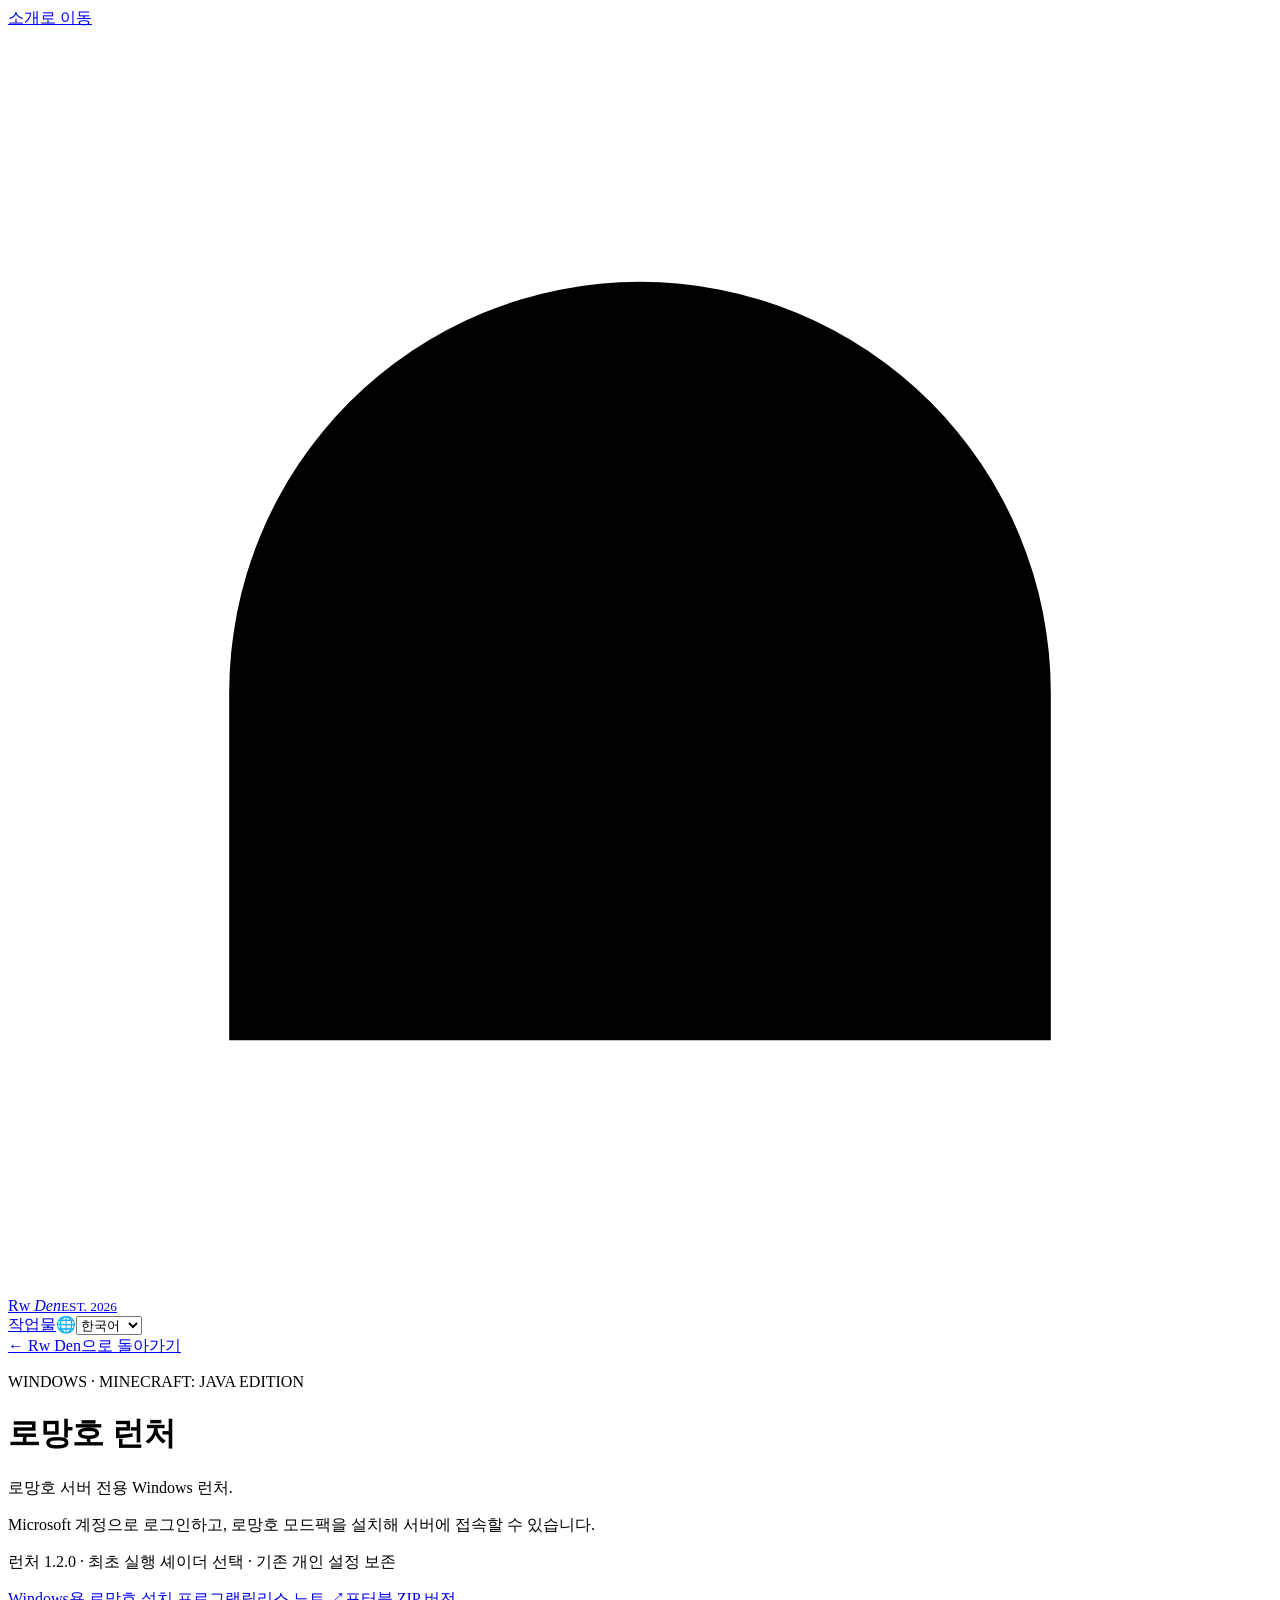
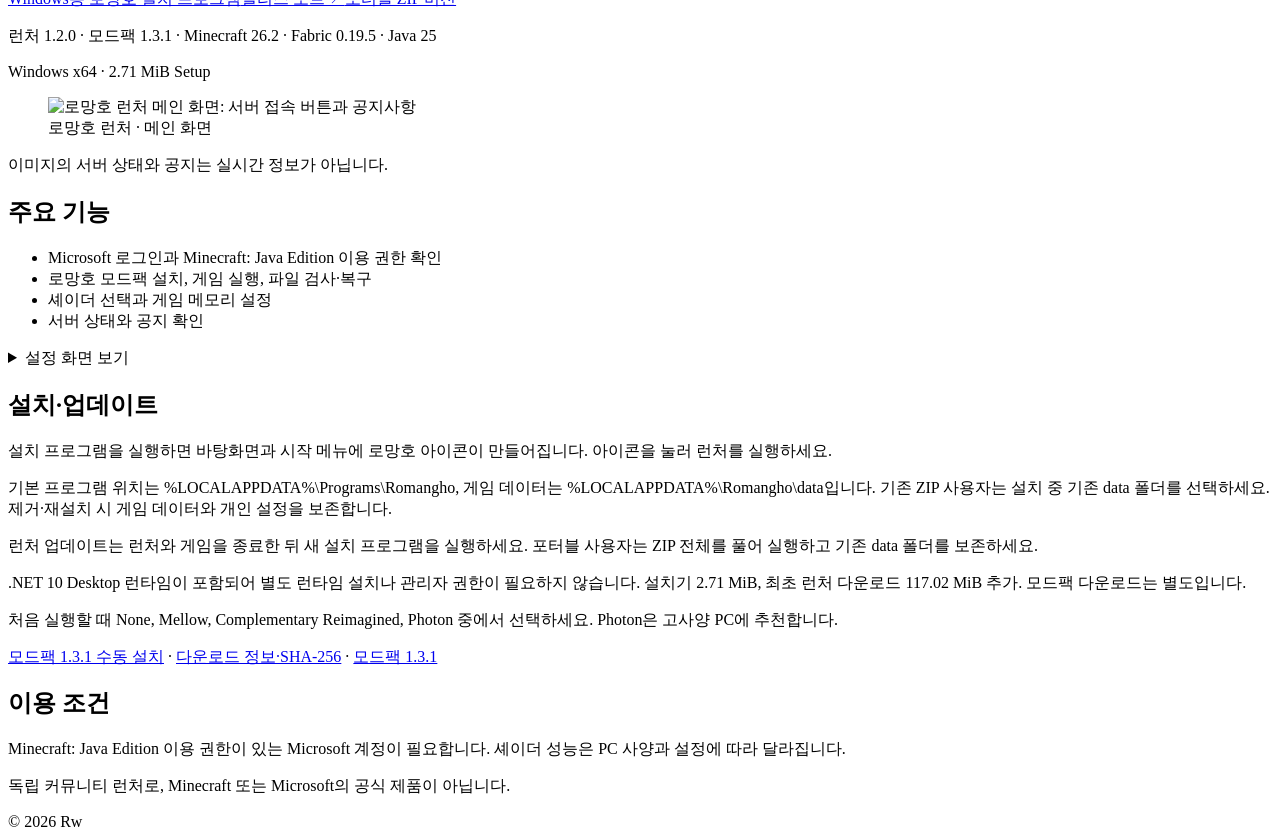
==== commit 6f17b2d3: "Publish temple anchor placement update for modpack 1.3.1" ====
--- a/website/site/romangho-launcher/index.html
+++ b/website/site/romangho-launcher/index.html
@@ -1,4 +1,4 @@
 <!doctype html><html lang="ko"><head><meta charset="utf-8"><meta name="viewport" content="width=device-width,initial-scale=1"><title>Romangho Launcher · Rw Den</title><meta name="description" content="로망호 런처 — 로망호 서버 전용 Windows 런처. Romangho Launcher for the Romangho server."><meta name="theme-color" content="#171916"><link rel="stylesheet" href="/style.css"><script src="/app.js" defer></script></head><body class="detail-page"><a class="skip" href="#intro" data-ko="소개로 이동" data-en="Skip to introduction">소개로 이동</a><div class="grain" aria-hidden="true"></div><header>
     <a class="brand" href="/" aria-label="Rw Den"><svg viewBox="0 0 40 40" aria-hidden="true"><path d="M7 32V21a13 13 0 0126 0v11M14 32V23a6 6 0 0112 0v9"/></svg><span>Rw <i>Den</i><small>EST. 2026</small></span></a>
     <nav aria-label="Main navigation"><a href="/#project" data-ko="작업물" data-en="Projects">작업물</a><label class="language-control"><span aria-hidden="true">🌐</span><select id="language" aria-label="언어 선택"><option value="ko">한국어</option><option value="en">English</option></select></label></nav>
-  </header><main class="launcher-page"><a class="back-link" data-language-home href="/" data-ko="← Rw Den으로 돌아가기" data-en="← Back to Rw Den">← Rw Den으로 돌아가기</a><div class="detail-heading"><p class="project-meta">WINDOWS · MINECRAFT: JAVA EDITION</p><h1 data-ko="로망호 런처" data-en="Romangho Launcher">로망호 런처</h1><p class="product-tagline" data-ko="로망호 서버 전용 Windows 런처." data-en="A Windows launcher for the Romangho server.">로망호 서버 전용 Windows 런처.</p></div><article id="intro" class="launcher-document"><p class="product-intro" data-ko="Microsoft 계정으로 로그인하고, 로망호 모드팩을 설치해 서버에 접속할 수 있습니다." data-en="Sign in with your Microsoft account, install the Romangho modpack, and join the server.">Microsoft 계정으로 로그인하고, 로망호 모드팩을 설치해 서버에 접속할 수 있습니다.</p><p class="update-note" data-ko="런처 1.2.0 · 최초 실행 셰이더 선택 · 기존 개인 설정 보존" data-en="Launcher 1.2.0: first-launch shader selection and existing preferences preserved">런처 1.2.0 · 최초 실행 셰이더 선택 · 기존 개인 설정 보존</p><div class="actions release-actions"><a class="download" href="https://github.com/RwDen/RomanghoLauncher/releases/download/v1.2.0/RomanghoSetup-1.2.0.exe" data-ko="Windows용 로망호 설치 프로그램" data-en="Windows installer">Windows용 로망호 설치 프로그램</a><a class="source" href="https://github.com/RwDen/RomanghoLauncher/releases/tag/v1.2.0" target="_blank" rel="noopener noreferrer" data-ko="릴리스 노트 ↗" data-en="Release notes ↗">릴리스 노트 ↗</a><a class="source" href="https://github.com/RwDen/RomanghoLauncher/releases/download/v1.2.0/Romangho-Launcher-1.2.0-win-x64.zip" data-ko="포터블 ZIP 버전" data-en="Portable ZIP version">포터블 ZIP 버전</a></div><p class="release-version">런처 1.2.0 · 모드팩 1.3.0 · Minecraft 26.2 · Fabric 0.19.5 · Java 25</p><p class="requirements">Windows x64 · 2.71 MiB Setup</p><figure class="launcher-capture"><img src="/assets/launcher-home.png" width="960" height="600" alt="로망호 런처 메인 화면: 서버 접속 버튼과 공지사항" data-alt-ko="로망호 런처 메인 화면: 서버 접속 버튼과 공지사항" data-alt-en="Romangho Launcher home screen with server connection and announcements"><figcaption data-ko="로망호 런처 · 메인 화면" data-en="Romangho Launcher · Home screen">로망호 런처 · 메인 화면</figcaption></figure><p class="screenshot-disclosure" data-ko="이미지의 서버 상태와 공지는 실시간 정보가 아닙니다." data-en="Server status and notices in these images are not live data.">이미지의 서버 상태와 공지는 실시간 정보가 아닙니다.</p><div class="product-sections"><h2 data-ko="주요 기능" data-en="Features">주요 기능</h2><ul class="release-features"><li data-ko="Microsoft 로그인과 Minecraft: Java Edition 이용 권한 확인" data-en="Microsoft sign-in and Minecraft: Java Edition ownership verification">Microsoft 로그인과 Minecraft: Java Edition 이용 권한 확인</li><li data-ko="로망호 모드팩 설치, 게임 실행, 파일 검사·복구" data-en="Romangho modpack installation, game launch, and file verification and repair">로망호 모드팩 설치, 게임 실행, 파일 검사·복구</li><li data-ko="셰이더 선택과 게임 메모리 설정" data-en="Shader selection and game memory settings">셰이더 선택과 게임 메모리 설정</li><li data-ko="서버 상태와 공지 확인" data-en="Server status and notices">서버 상태와 공지 확인</li></ul></div><details class="additional-screens"><summary data-ko="설정 화면 보기" data-en="View settings screens">설정 화면 보기</summary><div class="screenshot-gallery"><figure><img src="/assets/launcher-first-shader-1.2.0.png" width="885" height="625" alt="최초 실행 셰이더 선택 화면" data-alt-ko="최초 실행 셰이더 선택 화면" data-alt-en="First-launch shader selection" loading="lazy"><figcaption data-ko="셰이더 선택" data-en="Shader selection">셰이더 선택</figcaption><a href="/assets/launcher-shader-selection.png" target="_blank" rel="noopener noreferrer" data-ko="원본 보기 ↗" data-en="View full size ↗">원본 보기 ↗</a></figure><figure><img src="/assets/launcher-memory-settings.png" width="960" height="600" alt="게임 메모리 설정 화면" data-alt-ko="게임 메모리 설정 화면" data-alt-en="Game memory settings" loading="lazy"><figcaption data-ko="메모리 설정" data-en="Memory settings">메모리 설정</figcaption><a href="/assets/launcher-memory-settings.png" target="_blank" rel="noopener noreferrer" data-ko="원본 보기 ↗" data-en="View full size ↗">원본 보기 ↗</a></figure></div></details><div class="product-sections installation"><h2 data-ko="설치·업데이트" data-en="Installation and updates">설치·업데이트</h2><p data-ko="설치 프로그램을 실행하면 바탕화면과 시작 메뉴에 로망호 아이콘이 만들어집니다. 아이콘을 눌러 런처를 실행하세요." data-en="Run Setup to create Romangho shortcuts on your desktop and Start menu. Open the launcher from either shortcut.">설치 프로그램을 실행하면 바탕화면과 시작 메뉴에 로망호 아이콘이 만들어집니다. 아이콘을 눌러 런처를 실행하세요.</p><p data-ko="기본 프로그램 위치는 %LOCALAPPDATA%\Programs\Romangho, 게임 데이터는 %LOCALAPPDATA%\Romangho\data입니다. 기존 ZIP 사용자는 설치 중 기존 data 폴더를 선택하세요. 제거·재설치 시 게임 데이터와 개인 설정을 보존합니다." data-en="The default program folder is %LOCALAPPDATA%\Programs\Romangho; game data is in %LOCALAPPDATA%\Romangho\data. Existing ZIP users can select their previous data folder during setup. Uninstall and reinstall preserve game data and personal settings.">기본 프로그램 위치는 %LOCALAPPDATA%\Programs\Romangho, 게임 데이터는 %LOCALAPPDATA%\Romangho\data입니다. 기존 ZIP 사용자는 설치 중 기존 data 폴더를 선택하세요. 제거·재설치 시 게임 데이터와 개인 설정을 보존합니다.</p><p class="update-note" data-ko="런처 업데이트는 런처와 게임을 종료한 뒤 새 설치 프로그램을 실행하세요. 포터블 사용자는 ZIP 전체를 풀어 실행하고 기존 data 폴더를 보존하세요." data-en="To update, close the launcher and game, then run the new installer. Portable users should extract the full ZIP and preserve their existing data folder.">런처 업데이트는 런처와 게임을 종료한 뒤 새 설치 프로그램을 실행하세요. 포터블 사용자는 ZIP 전체를 풀어 실행하고 기존 data 폴더를 보존하세요.</p><p data-ko=".NET 10 Desktop 런타임이 포함되어 별도 런타임 설치나 관리자 권한이 필요하지 않습니다. 설치기 2.71 MiB, 최초 런처 다운로드 117.02 MiB 추가. 모드팩 다운로드는 별도입니다." data-en="The .NET 10 Desktop runtime is included, so no separate runtime installation or administrator rights are needed. Setup: 2.71 MiB; an additional 117.02 MiB launcher download on first install. Modpack downloads are separate.">.NET 10 Desktop 런타임이 포함되어 별도 런타임 설치나 관리자 권한이 필요하지 않습니다. 설치기 2.71 MiB, 최초 런처 다운로드 117.02 MiB 추가. 모드팩 다운로드는 별도입니다.</p><p data-ko="처음 실행할 때 None, Mellow, Complementary Reimagined, Photon 중에서 선택하세요. Photon은 고사양 PC에 추천합니다." data-en="On first launch, choose None, Mellow, Complementary Reimagined or Photon. Photon is recommended for high-end PCs.">처음 실행할 때 None, Mellow, Complementary Reimagined, Photon 중에서 선택하세요. Photon은 고사양 PC에 추천합니다.</p><p><a href="https://github.com/RwDen/RomanghoLauncher/releases/download/client-pack-v1.3.0/Romangho-client-1.3.0-r2.mrpack" data-ko="모드팩 1.3.0 수동 설치" data-en="Manual modpack 1.3.0 download">모드팩 1.3.0 수동 설치</a> · <a href="/romangho-launcher/latest.json">다운로드 정보·SHA-256</a> · <a href="https://github.com/RwDen/RomanghoLauncher/releases/tag/client-pack-v1.3.0">모드팩 1.3.0</a></p><h2 data-ko="이용 조건" data-en="Requirements">이용 조건</h2><p data-ko="Minecraft: Java Edition 이용 권한이 있는 Microsoft 계정이 필요합니다. 셰이더 성능은 PC 사양과 설정에 따라 달라집니다." data-en="A Microsoft account entitled to Minecraft: Java Edition is required. Shader performance depends on your hardware and settings.">Minecraft: Java Edition 이용 권한이 있는 Microsoft 계정이 필요합니다. 셰이더 성능은 PC 사양과 설정에 따라 달라집니다.</p><p class="independent-note" data-ko="독립 커뮤니티 런처로, Minecraft 또는 Microsoft의 공식 제품이 아닙니다." data-en="An independent community launcher, not an official Minecraft or Microsoft product.">독립 커뮤니티 런처로, Minecraft 또는 Microsoft의 공식 제품이 아닙니다.</p></div></article></main><footer><span>© 2026 Rw</span></footer></body></html>+  </header><main class="launcher-page"><a class="back-link" data-language-home href="/" data-ko="← Rw Den으로 돌아가기" data-en="← Back to Rw Den">← Rw Den으로 돌아가기</a><div class="detail-heading"><p class="project-meta">WINDOWS · MINECRAFT: JAVA EDITION</p><h1 data-ko="로망호 런처" data-en="Romangho Launcher">로망호 런처</h1><p class="product-tagline" data-ko="로망호 서버 전용 Windows 런처." data-en="A Windows launcher for the Romangho server.">로망호 서버 전용 Windows 런처.</p></div><article id="intro" class="launcher-document"><p class="product-intro" data-ko="Microsoft 계정으로 로그인하고, 로망호 모드팩을 설치해 서버에 접속할 수 있습니다." data-en="Sign in with your Microsoft account, install the Romangho modpack, and join the server.">Microsoft 계정으로 로그인하고, 로망호 모드팩을 설치해 서버에 접속할 수 있습니다.</p><p class="update-note" data-ko="런처 1.2.0 · 최초 실행 셰이더 선택 · 기존 개인 설정 보존" data-en="Launcher 1.2.0: first-launch shader selection and existing preferences preserved">런처 1.2.0 · 최초 실행 셰이더 선택 · 기존 개인 설정 보존</p><div class="actions release-actions"><a class="download" href="https://github.com/RwDen/RomanghoLauncher/releases/download/v1.2.0/RomanghoSetup-1.2.0.exe" data-ko="Windows용 로망호 설치 프로그램" data-en="Windows installer">Windows용 로망호 설치 프로그램</a><a class="source" href="https://github.com/RwDen/RomanghoLauncher/releases/tag/v1.2.0" target="_blank" rel="noopener noreferrer" data-ko="릴리스 노트 ↗" data-en="Release notes ↗">릴리스 노트 ↗</a><a class="source" href="https://github.com/RwDen/RomanghoLauncher/releases/download/v1.2.0/Romangho-Launcher-1.2.0-win-x64.zip" data-ko="포터블 ZIP 버전" data-en="Portable ZIP version">포터블 ZIP 버전</a></div><p class="release-version">런처 1.2.0 · 모드팩 1.3.1 · Minecraft 26.2 · Fabric 0.19.5 · Java 25</p><p class="requirements">Windows x64 · 2.71 MiB Setup</p><figure class="launcher-capture"><img src="/assets/launcher-home.png" width="960" height="600" alt="로망호 런처 메인 화면: 서버 접속 버튼과 공지사항" data-alt-ko="로망호 런처 메인 화면: 서버 접속 버튼과 공지사항" data-alt-en="Romangho Launcher home screen with server connection and announcements"><figcaption data-ko="로망호 런처 · 메인 화면" data-en="Romangho Launcher · Home screen">로망호 런처 · 메인 화면</figcaption></figure><p class="screenshot-disclosure" data-ko="이미지의 서버 상태와 공지는 실시간 정보가 아닙니다." data-en="Server status and notices in these images are not live data.">이미지의 서버 상태와 공지는 실시간 정보가 아닙니다.</p><div class="product-sections"><h2 data-ko="주요 기능" data-en="Features">주요 기능</h2><ul class="release-features"><li data-ko="Microsoft 로그인과 Minecraft: Java Edition 이용 권한 확인" data-en="Microsoft sign-in and Minecraft: Java Edition ownership verification">Microsoft 로그인과 Minecraft: Java Edition 이용 권한 확인</li><li data-ko="로망호 모드팩 설치, 게임 실행, 파일 검사·복구" data-en="Romangho modpack installation, game launch, and file verification and repair">로망호 모드팩 설치, 게임 실행, 파일 검사·복구</li><li data-ko="셰이더 선택과 게임 메모리 설정" data-en="Shader selection and game memory settings">셰이더 선택과 게임 메모리 설정</li><li data-ko="서버 상태와 공지 확인" data-en="Server status and notices">서버 상태와 공지 확인</li></ul></div><details class="additional-screens"><summary data-ko="설정 화면 보기" data-en="View settings screens">설정 화면 보기</summary><div class="screenshot-gallery"><figure><img src="/assets/launcher-first-shader-1.2.0.png" width="885" height="625" alt="최초 실행 셰이더 선택 화면" data-alt-ko="최초 실행 셰이더 선택 화면" data-alt-en="First-launch shader selection" loading="lazy"><figcaption data-ko="셰이더 선택" data-en="Shader selection">셰이더 선택</figcaption><a href="/assets/launcher-shader-selection.png" target="_blank" rel="noopener noreferrer" data-ko="원본 보기 ↗" data-en="View full size ↗">원본 보기 ↗</a></figure><figure><img src="/assets/launcher-memory-settings.png" width="960" height="600" alt="게임 메모리 설정 화면" data-alt-ko="게임 메모리 설정 화면" data-alt-en="Game memory settings" loading="lazy"><figcaption data-ko="메모리 설정" data-en="Memory settings">메모리 설정</figcaption><a href="/assets/launcher-memory-settings.png" target="_blank" rel="noopener noreferrer" data-ko="원본 보기 ↗" data-en="View full size ↗">원본 보기 ↗</a></figure></div></details><div class="product-sections installation"><h2 data-ko="설치·업데이트" data-en="Installation and updates">설치·업데이트</h2><p data-ko="설치 프로그램을 실행하면 바탕화면과 시작 메뉴에 로망호 아이콘이 만들어집니다. 아이콘을 눌러 런처를 실행하세요." data-en="Run Setup to create Romangho shortcuts on your desktop and Start menu. Open the launcher from either shortcut.">설치 프로그램을 실행하면 바탕화면과 시작 메뉴에 로망호 아이콘이 만들어집니다. 아이콘을 눌러 런처를 실행하세요.</p><p data-ko="기본 프로그램 위치는 %LOCALAPPDATA%\Programs\Romangho, 게임 데이터는 %LOCALAPPDATA%\Romangho\data입니다. 기존 ZIP 사용자는 설치 중 기존 data 폴더를 선택하세요. 제거·재설치 시 게임 데이터와 개인 설정을 보존합니다." data-en="The default program folder is %LOCALAPPDATA%\Programs\Romangho; game data is in %LOCALAPPDATA%\Romangho\data. Existing ZIP users can select their previous data folder during setup. Uninstall and reinstall preserve game data and personal settings.">기본 프로그램 위치는 %LOCALAPPDATA%\Programs\Romangho, 게임 데이터는 %LOCALAPPDATA%\Romangho\data입니다. 기존 ZIP 사용자는 설치 중 기존 data 폴더를 선택하세요. 제거·재설치 시 게임 데이터와 개인 설정을 보존합니다.</p><p class="update-note" data-ko="런처 업데이트는 런처와 게임을 종료한 뒤 새 설치 프로그램을 실행하세요. 포터블 사용자는 ZIP 전체를 풀어 실행하고 기존 data 폴더를 보존하세요." data-en="To update, close the launcher and game, then run the new installer. Portable users should extract the full ZIP and preserve their existing data folder.">런처 업데이트는 런처와 게임을 종료한 뒤 새 설치 프로그램을 실행하세요. 포터블 사용자는 ZIP 전체를 풀어 실행하고 기존 data 폴더를 보존하세요.</p><p data-ko=".NET 10 Desktop 런타임이 포함되어 별도 런타임 설치나 관리자 권한이 필요하지 않습니다. 설치기 2.71 MiB, 최초 런처 다운로드 117.02 MiB 추가. 모드팩 다운로드는 별도입니다." data-en="The .NET 10 Desktop runtime is included, so no separate runtime installation or administrator rights are needed. Setup: 2.71 MiB; an additional 117.02 MiB launcher download on first install. Modpack downloads are separate.">.NET 10 Desktop 런타임이 포함되어 별도 런타임 설치나 관리자 권한이 필요하지 않습니다. 설치기 2.71 MiB, 최초 런처 다운로드 117.02 MiB 추가. 모드팩 다운로드는 별도입니다.</p><p data-ko="처음 실행할 때 None, Mellow, Complementary Reimagined, Photon 중에서 선택하세요. Photon은 고사양 PC에 추천합니다." data-en="On first launch, choose None, Mellow, Complementary Reimagined or Photon. Photon is recommended for high-end PCs.">처음 실행할 때 None, Mellow, Complementary Reimagined, Photon 중에서 선택하세요. Photon은 고사양 PC에 추천합니다.</p><p><a href="https://github.com/RwDen/RomanghoLauncher/releases/download/client-pack-v1.3.1/Romangho-client-1.3.1.mrpack" data-ko="모드팩 1.3.1 수동 설치" data-en="Manual modpack 1.3.1 download">모드팩 1.3.1 수동 설치</a> · <a href="/romangho-launcher/latest.json">다운로드 정보·SHA-256</a> · <a href="https://github.com/RwDen/RomanghoLauncher/releases/tag/client-pack-v1.3.1">모드팩 1.3.1</a></p><h2 data-ko="이용 조건" data-en="Requirements">이용 조건</h2><p data-ko="Minecraft: Java Edition 이용 권한이 있는 Microsoft 계정이 필요합니다. 셰이더 성능은 PC 사양과 설정에 따라 달라집니다." data-en="A Microsoft account entitled to Minecraft: Java Edition is required. Shader performance depends on your hardware and settings.">Minecraft: Java Edition 이용 권한이 있는 Microsoft 계정이 필요합니다. 셰이더 성능은 PC 사양과 설정에 따라 달라집니다.</p><p class="independent-note" data-ko="독립 커뮤니티 런처로, Minecraft 또는 Microsoft의 공식 제품이 아닙니다." data-en="An independent community launcher, not an official Minecraft or Microsoft product.">독립 커뮤니티 런처로, Minecraft 또는 Microsoft의 공식 제품이 아닙니다.</p></div></article></main><footer><span>© 2026 Rw</span></footer></body></html>
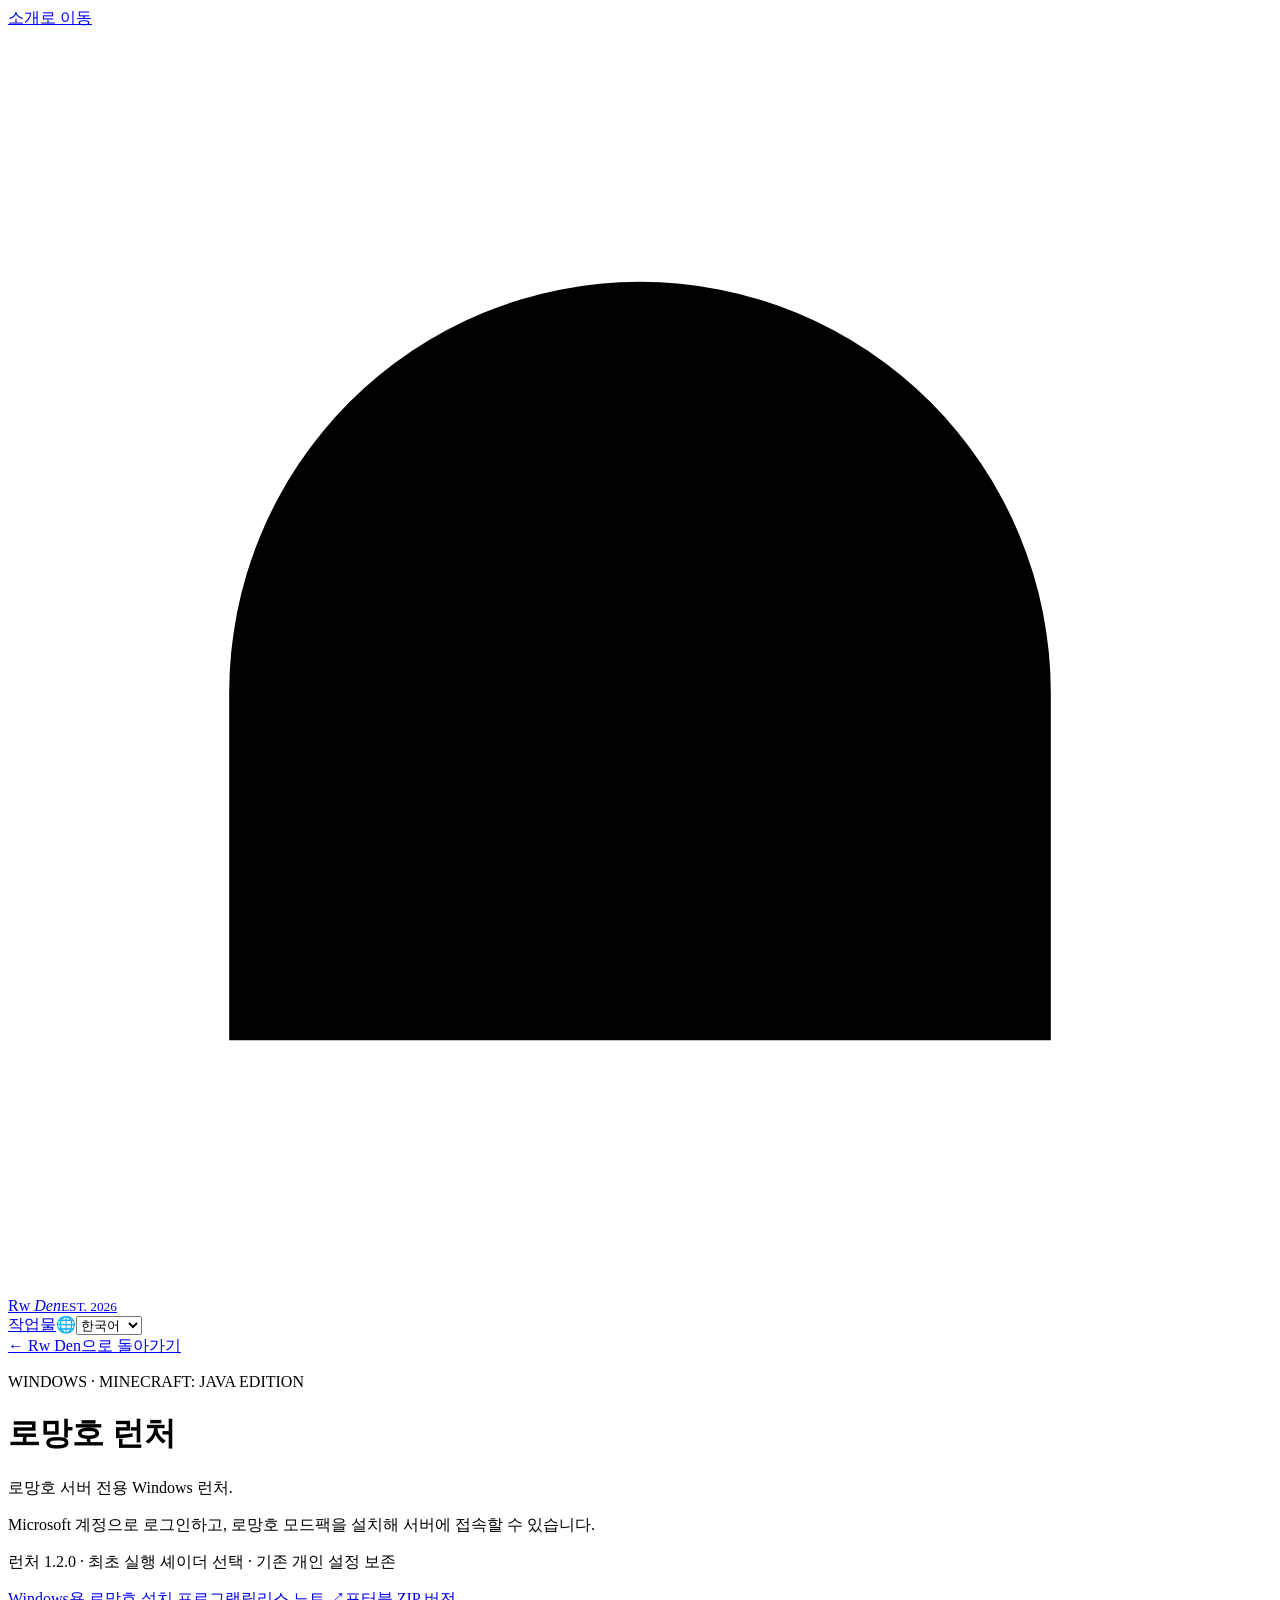
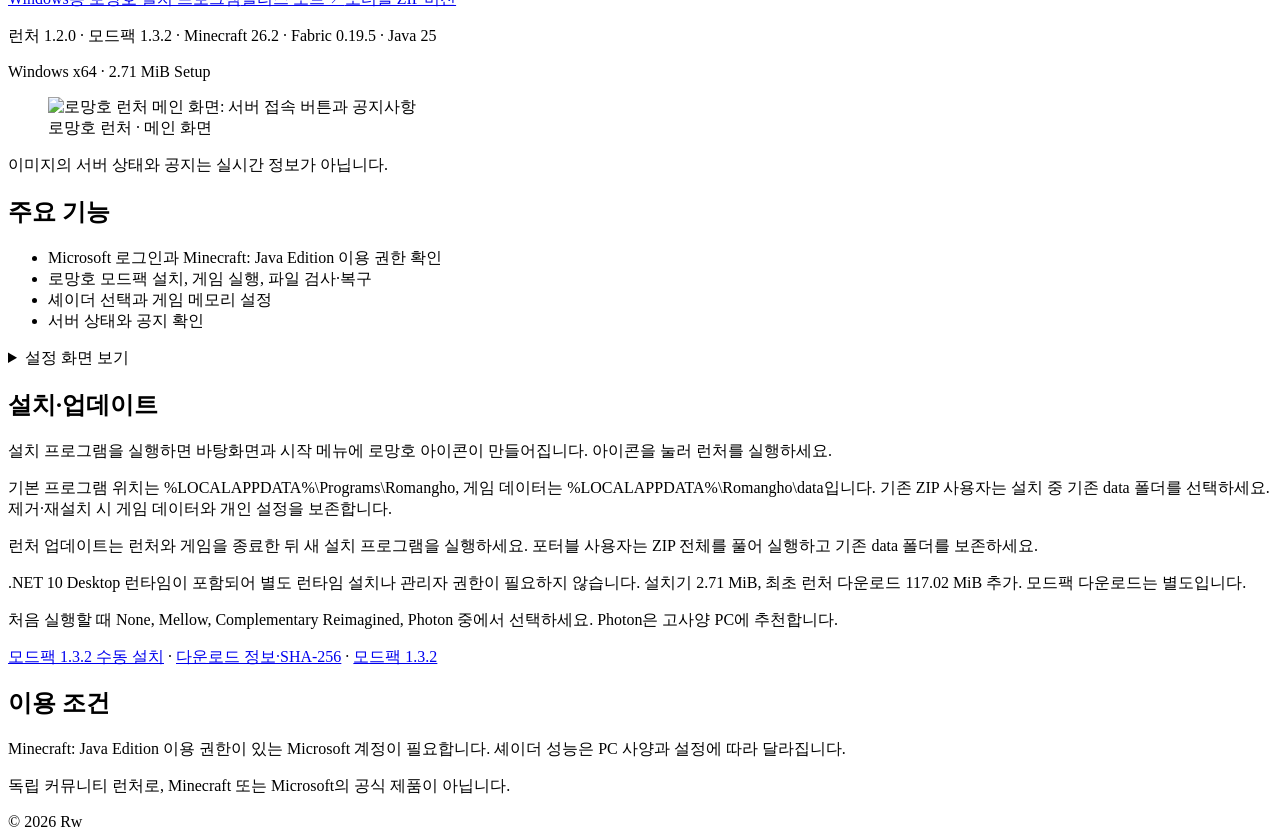
==== commit 73185a71: "Publish temple fixes and Walter emerald exchange for modpack 1.3.2" ====
--- a/website/site/romangho-launcher/index.html
+++ b/website/site/romangho-launcher/index.html
@@ -1,4 +1,4 @@
 <!doctype html><html lang="ko"><head><meta charset="utf-8"><meta name="viewport" content="width=device-width,initial-scale=1"><title>Romangho Launcher · Rw Den</title><meta name="description" content="로망호 런처 — 로망호 서버 전용 Windows 런처. Romangho Launcher for the Romangho server."><meta name="theme-color" content="#171916"><link rel="stylesheet" href="/style.css"><script src="/app.js" defer></script></head><body class="detail-page"><a class="skip" href="#intro" data-ko="소개로 이동" data-en="Skip to introduction">소개로 이동</a><div class="grain" aria-hidden="true"></div><header>
     <a class="brand" href="/" aria-label="Rw Den"><svg viewBox="0 0 40 40" aria-hidden="true"><path d="M7 32V21a13 13 0 0126 0v11M14 32V23a6 6 0 0112 0v9"/></svg><span>Rw <i>Den</i><small>EST. 2026</small></span></a>
     <nav aria-label="Main navigation"><a href="/#project" data-ko="작업물" data-en="Projects">작업물</a><label class="language-control"><span aria-hidden="true">🌐</span><select id="language" aria-label="언어 선택"><option value="ko">한국어</option><option value="en">English</option></select></label></nav>
-  </header><main class="launcher-page"><a class="back-link" data-language-home href="/" data-ko="← Rw Den으로 돌아가기" data-en="← Back to Rw Den">← Rw Den으로 돌아가기</a><div class="detail-heading"><p class="project-meta">WINDOWS · MINECRAFT: JAVA EDITION</p><h1 data-ko="로망호 런처" data-en="Romangho Launcher">로망호 런처</h1><p class="product-tagline" data-ko="로망호 서버 전용 Windows 런처." data-en="A Windows launcher for the Romangho server.">로망호 서버 전용 Windows 런처.</p></div><article id="intro" class="launcher-document"><p class="product-intro" data-ko="Microsoft 계정으로 로그인하고, 로망호 모드팩을 설치해 서버에 접속할 수 있습니다." data-en="Sign in with your Microsoft account, install the Romangho modpack, and join the server.">Microsoft 계정으로 로그인하고, 로망호 모드팩을 설치해 서버에 접속할 수 있습니다.</p><p class="update-note" data-ko="런처 1.2.0 · 최초 실행 셰이더 선택 · 기존 개인 설정 보존" data-en="Launcher 1.2.0: first-launch shader selection and existing preferences preserved">런처 1.2.0 · 최초 실행 셰이더 선택 · 기존 개인 설정 보존</p><div class="actions release-actions"><a class="download" href="https://github.com/RwDen/RomanghoLauncher/releases/download/v1.2.0/RomanghoSetup-1.2.0.exe" data-ko="Windows용 로망호 설치 프로그램" data-en="Windows installer">Windows용 로망호 설치 프로그램</a><a class="source" href="https://github.com/RwDen/RomanghoLauncher/releases/tag/v1.2.0" target="_blank" rel="noopener noreferrer" data-ko="릴리스 노트 ↗" data-en="Release notes ↗">릴리스 노트 ↗</a><a class="source" href="https://github.com/RwDen/RomanghoLauncher/releases/download/v1.2.0/Romangho-Launcher-1.2.0-win-x64.zip" data-ko="포터블 ZIP 버전" data-en="Portable ZIP version">포터블 ZIP 버전</a></div><p class="release-version">런처 1.2.0 · 모드팩 1.3.1 · Minecraft 26.2 · Fabric 0.19.5 · Java 25</p><p class="requirements">Windows x64 · 2.71 MiB Setup</p><figure class="launcher-capture"><img src="/assets/launcher-home.png" width="960" height="600" alt="로망호 런처 메인 화면: 서버 접속 버튼과 공지사항" data-alt-ko="로망호 런처 메인 화면: 서버 접속 버튼과 공지사항" data-alt-en="Romangho Launcher home screen with server connection and announcements"><figcaption data-ko="로망호 런처 · 메인 화면" data-en="Romangho Launcher · Home screen">로망호 런처 · 메인 화면</figcaption></figure><p class="screenshot-disclosure" data-ko="이미지의 서버 상태와 공지는 실시간 정보가 아닙니다." data-en="Server status and notices in these images are not live data.">이미지의 서버 상태와 공지는 실시간 정보가 아닙니다.</p><div class="product-sections"><h2 data-ko="주요 기능" data-en="Features">주요 기능</h2><ul class="release-features"><li data-ko="Microsoft 로그인과 Minecraft: Java Edition 이용 권한 확인" data-en="Microsoft sign-in and Minecraft: Java Edition ownership verification">Microsoft 로그인과 Minecraft: Java Edition 이용 권한 확인</li><li data-ko="로망호 모드팩 설치, 게임 실행, 파일 검사·복구" data-en="Romangho modpack installation, game launch, and file verification and repair">로망호 모드팩 설치, 게임 실행, 파일 검사·복구</li><li data-ko="셰이더 선택과 게임 메모리 설정" data-en="Shader selection and game memory settings">셰이더 선택과 게임 메모리 설정</li><li data-ko="서버 상태와 공지 확인" data-en="Server status and notices">서버 상태와 공지 확인</li></ul></div><details class="additional-screens"><summary data-ko="설정 화면 보기" data-en="View settings screens">설정 화면 보기</summary><div class="screenshot-gallery"><figure><img src="/assets/launcher-first-shader-1.2.0.png" width="885" height="625" alt="최초 실행 셰이더 선택 화면" data-alt-ko="최초 실행 셰이더 선택 화면" data-alt-en="First-launch shader selection" loading="lazy"><figcaption data-ko="셰이더 선택" data-en="Shader selection">셰이더 선택</figcaption><a href="/assets/launcher-shader-selection.png" target="_blank" rel="noopener noreferrer" data-ko="원본 보기 ↗" data-en="View full size ↗">원본 보기 ↗</a></figure><figure><img src="/assets/launcher-memory-settings.png" width="960" height="600" alt="게임 메모리 설정 화면" data-alt-ko="게임 메모리 설정 화면" data-alt-en="Game memory settings" loading="lazy"><figcaption data-ko="메모리 설정" data-en="Memory settings">메모리 설정</figcaption><a href="/assets/launcher-memory-settings.png" target="_blank" rel="noopener noreferrer" data-ko="원본 보기 ↗" data-en="View full size ↗">원본 보기 ↗</a></figure></div></details><div class="product-sections installation"><h2 data-ko="설치·업데이트" data-en="Installation and updates">설치·업데이트</h2><p data-ko="설치 프로그램을 실행하면 바탕화면과 시작 메뉴에 로망호 아이콘이 만들어집니다. 아이콘을 눌러 런처를 실행하세요." data-en="Run Setup to create Romangho shortcuts on your desktop and Start menu. Open the launcher from either shortcut.">설치 프로그램을 실행하면 바탕화면과 시작 메뉴에 로망호 아이콘이 만들어집니다. 아이콘을 눌러 런처를 실행하세요.</p><p data-ko="기본 프로그램 위치는 %LOCALAPPDATA%\Programs\Romangho, 게임 데이터는 %LOCALAPPDATA%\Romangho\data입니다. 기존 ZIP 사용자는 설치 중 기존 data 폴더를 선택하세요. 제거·재설치 시 게임 데이터와 개인 설정을 보존합니다." data-en="The default program folder is %LOCALAPPDATA%\Programs\Romangho; game data is in %LOCALAPPDATA%\Romangho\data. Existing ZIP users can select their previous data folder during setup. Uninstall and reinstall preserve game data and personal settings.">기본 프로그램 위치는 %LOCALAPPDATA%\Programs\Romangho, 게임 데이터는 %LOCALAPPDATA%\Romangho\data입니다. 기존 ZIP 사용자는 설치 중 기존 data 폴더를 선택하세요. 제거·재설치 시 게임 데이터와 개인 설정을 보존합니다.</p><p class="update-note" data-ko="런처 업데이트는 런처와 게임을 종료한 뒤 새 설치 프로그램을 실행하세요. 포터블 사용자는 ZIP 전체를 풀어 실행하고 기존 data 폴더를 보존하세요." data-en="To update, close the launcher and game, then run the new installer. Portable users should extract the full ZIP and preserve their existing data folder.">런처 업데이트는 런처와 게임을 종료한 뒤 새 설치 프로그램을 실행하세요. 포터블 사용자는 ZIP 전체를 풀어 실행하고 기존 data 폴더를 보존하세요.</p><p data-ko=".NET 10 Desktop 런타임이 포함되어 별도 런타임 설치나 관리자 권한이 필요하지 않습니다. 설치기 2.71 MiB, 최초 런처 다운로드 117.02 MiB 추가. 모드팩 다운로드는 별도입니다." data-en="The .NET 10 Desktop runtime is included, so no separate runtime installation or administrator rights are needed. Setup: 2.71 MiB; an additional 117.02 MiB launcher download on first install. Modpack downloads are separate.">.NET 10 Desktop 런타임이 포함되어 별도 런타임 설치나 관리자 권한이 필요하지 않습니다. 설치기 2.71 MiB, 최초 런처 다운로드 117.02 MiB 추가. 모드팩 다운로드는 별도입니다.</p><p data-ko="처음 실행할 때 None, Mellow, Complementary Reimagined, Photon 중에서 선택하세요. Photon은 고사양 PC에 추천합니다." data-en="On first launch, choose None, Mellow, Complementary Reimagined or Photon. Photon is recommended for high-end PCs.">처음 실행할 때 None, Mellow, Complementary Reimagined, Photon 중에서 선택하세요. Photon은 고사양 PC에 추천합니다.</p><p><a href="https://github.com/RwDen/RomanghoLauncher/releases/download/client-pack-v1.3.1/Romangho-client-1.3.1.mrpack" data-ko="모드팩 1.3.1 수동 설치" data-en="Manual modpack 1.3.1 download">모드팩 1.3.1 수동 설치</a> · <a href="/romangho-launcher/latest.json">다운로드 정보·SHA-256</a> · <a href="https://github.com/RwDen/RomanghoLauncher/releases/tag/client-pack-v1.3.1">모드팩 1.3.1</a></p><h2 data-ko="이용 조건" data-en="Requirements">이용 조건</h2><p data-ko="Minecraft: Java Edition 이용 권한이 있는 Microsoft 계정이 필요합니다. 셰이더 성능은 PC 사양과 설정에 따라 달라집니다." data-en="A Microsoft account entitled to Minecraft: Java Edition is required. Shader performance depends on your hardware and settings.">Minecraft: Java Edition 이용 권한이 있는 Microsoft 계정이 필요합니다. 셰이더 성능은 PC 사양과 설정에 따라 달라집니다.</p><p class="independent-note" data-ko="독립 커뮤니티 런처로, Minecraft 또는 Microsoft의 공식 제품이 아닙니다." data-en="An independent community launcher, not an official Minecraft or Microsoft product.">독립 커뮤니티 런처로, Minecraft 또는 Microsoft의 공식 제품이 아닙니다.</p></div></article></main><footer><span>© 2026 Rw</span></footer></body></html>+  </header><main class="launcher-page"><a class="back-link" data-language-home href="/" data-ko="← Rw Den으로 돌아가기" data-en="← Back to Rw Den">← Rw Den으로 돌아가기</a><div class="detail-heading"><p class="project-meta">WINDOWS · MINECRAFT: JAVA EDITION</p><h1 data-ko="로망호 런처" data-en="Romangho Launcher">로망호 런처</h1><p class="product-tagline" data-ko="로망호 서버 전용 Windows 런처." data-en="A Windows launcher for the Romangho server.">로망호 서버 전용 Windows 런처.</p></div><article id="intro" class="launcher-document"><p class="product-intro" data-ko="Microsoft 계정으로 로그인하고, 로망호 모드팩을 설치해 서버에 접속할 수 있습니다." data-en="Sign in with your Microsoft account, install the Romangho modpack, and join the server.">Microsoft 계정으로 로그인하고, 로망호 모드팩을 설치해 서버에 접속할 수 있습니다.</p><p class="update-note" data-ko="런처 1.2.0 · 최초 실행 셰이더 선택 · 기존 개인 설정 보존" data-en="Launcher 1.2.0: first-launch shader selection and existing preferences preserved">런처 1.2.0 · 최초 실행 셰이더 선택 · 기존 개인 설정 보존</p><div class="actions release-actions"><a class="download" href="https://github.com/RwDen/RomanghoLauncher/releases/download/v1.2.0/RomanghoSetup-1.2.0.exe" data-ko="Windows용 로망호 설치 프로그램" data-en="Windows installer">Windows용 로망호 설치 프로그램</a><a class="source" href="https://github.com/RwDen/RomanghoLauncher/releases/tag/v1.2.0" target="_blank" rel="noopener noreferrer" data-ko="릴리스 노트 ↗" data-en="Release notes ↗">릴리스 노트 ↗</a><a class="source" href="https://github.com/RwDen/RomanghoLauncher/releases/download/v1.2.0/Romangho-Launcher-1.2.0-win-x64.zip" data-ko="포터블 ZIP 버전" data-en="Portable ZIP version">포터블 ZIP 버전</a></div><p class="release-version">런처 1.2.0 · 모드팩 1.3.2 · Minecraft 26.2 · Fabric 0.19.5 · Java 25</p><p class="requirements">Windows x64 · 2.71 MiB Setup</p><figure class="launcher-capture"><img src="/assets/launcher-home.png" width="960" height="600" alt="로망호 런처 메인 화면: 서버 접속 버튼과 공지사항" data-alt-ko="로망호 런처 메인 화면: 서버 접속 버튼과 공지사항" data-alt-en="Romangho Launcher home screen with server connection and announcements"><figcaption data-ko="로망호 런처 · 메인 화면" data-en="Romangho Launcher · Home screen">로망호 런처 · 메인 화면</figcaption></figure><p class="screenshot-disclosure" data-ko="이미지의 서버 상태와 공지는 실시간 정보가 아닙니다." data-en="Server status and notices in these images are not live data.">이미지의 서버 상태와 공지는 실시간 정보가 아닙니다.</p><div class="product-sections"><h2 data-ko="주요 기능" data-en="Features">주요 기능</h2><ul class="release-features"><li data-ko="Microsoft 로그인과 Minecraft: Java Edition 이용 권한 확인" data-en="Microsoft sign-in and Minecraft: Java Edition ownership verification">Microsoft 로그인과 Minecraft: Java Edition 이용 권한 확인</li><li data-ko="로망호 모드팩 설치, 게임 실행, 파일 검사·복구" data-en="Romangho modpack installation, game launch, and file verification and repair">로망호 모드팩 설치, 게임 실행, 파일 검사·복구</li><li data-ko="셰이더 선택과 게임 메모리 설정" data-en="Shader selection and game memory settings">셰이더 선택과 게임 메모리 설정</li><li data-ko="서버 상태와 공지 확인" data-en="Server status and notices">서버 상태와 공지 확인</li></ul></div><details class="additional-screens"><summary data-ko="설정 화면 보기" data-en="View settings screens">설정 화면 보기</summary><div class="screenshot-gallery"><figure><img src="/assets/launcher-first-shader-1.2.0.png" width="885" height="625" alt="최초 실행 셰이더 선택 화면" data-alt-ko="최초 실행 셰이더 선택 화면" data-alt-en="First-launch shader selection" loading="lazy"><figcaption data-ko="셰이더 선택" data-en="Shader selection">셰이더 선택</figcaption><a href="/assets/launcher-shader-selection.png" target="_blank" rel="noopener noreferrer" data-ko="원본 보기 ↗" data-en="View full size ↗">원본 보기 ↗</a></figure><figure><img src="/assets/launcher-memory-settings.png" width="960" height="600" alt="게임 메모리 설정 화면" data-alt-ko="게임 메모리 설정 화면" data-alt-en="Game memory settings" loading="lazy"><figcaption data-ko="메모리 설정" data-en="Memory settings">메모리 설정</figcaption><a href="/assets/launcher-memory-settings.png" target="_blank" rel="noopener noreferrer" data-ko="원본 보기 ↗" data-en="View full size ↗">원본 보기 ↗</a></figure></div></details><div class="product-sections installation"><h2 data-ko="설치·업데이트" data-en="Installation and updates">설치·업데이트</h2><p data-ko="설치 프로그램을 실행하면 바탕화면과 시작 메뉴에 로망호 아이콘이 만들어집니다. 아이콘을 눌러 런처를 실행하세요." data-en="Run Setup to create Romangho shortcuts on your desktop and Start menu. Open the launcher from either shortcut.">설치 프로그램을 실행하면 바탕화면과 시작 메뉴에 로망호 아이콘이 만들어집니다. 아이콘을 눌러 런처를 실행하세요.</p><p data-ko="기본 프로그램 위치는 %LOCALAPPDATA%\Programs\Romangho, 게임 데이터는 %LOCALAPPDATA%\Romangho\data입니다. 기존 ZIP 사용자는 설치 중 기존 data 폴더를 선택하세요. 제거·재설치 시 게임 데이터와 개인 설정을 보존합니다." data-en="The default program folder is %LOCALAPPDATA%\Programs\Romangho; game data is in %LOCALAPPDATA%\Romangho\data. Existing ZIP users can select their previous data folder during setup. Uninstall and reinstall preserve game data and personal settings.">기본 프로그램 위치는 %LOCALAPPDATA%\Programs\Romangho, 게임 데이터는 %LOCALAPPDATA%\Romangho\data입니다. 기존 ZIP 사용자는 설치 중 기존 data 폴더를 선택하세요. 제거·재설치 시 게임 데이터와 개인 설정을 보존합니다.</p><p class="update-note" data-ko="런처 업데이트는 런처와 게임을 종료한 뒤 새 설치 프로그램을 실행하세요. 포터블 사용자는 ZIP 전체를 풀어 실행하고 기존 data 폴더를 보존하세요." data-en="To update, close the launcher and game, then run the new installer. Portable users should extract the full ZIP and preserve their existing data folder.">런처 업데이트는 런처와 게임을 종료한 뒤 새 설치 프로그램을 실행하세요. 포터블 사용자는 ZIP 전체를 풀어 실행하고 기존 data 폴더를 보존하세요.</p><p data-ko=".NET 10 Desktop 런타임이 포함되어 별도 런타임 설치나 관리자 권한이 필요하지 않습니다. 설치기 2.71 MiB, 최초 런처 다운로드 117.02 MiB 추가. 모드팩 다운로드는 별도입니다." data-en="The .NET 10 Desktop runtime is included, so no separate runtime installation or administrator rights are needed. Setup: 2.71 MiB; an additional 117.02 MiB launcher download on first install. Modpack downloads are separate.">.NET 10 Desktop 런타임이 포함되어 별도 런타임 설치나 관리자 권한이 필요하지 않습니다. 설치기 2.71 MiB, 최초 런처 다운로드 117.02 MiB 추가. 모드팩 다운로드는 별도입니다.</p><p data-ko="처음 실행할 때 None, Mellow, Complementary Reimagined, Photon 중에서 선택하세요. Photon은 고사양 PC에 추천합니다." data-en="On first launch, choose None, Mellow, Complementary Reimagined or Photon. Photon is recommended for high-end PCs.">처음 실행할 때 None, Mellow, Complementary Reimagined, Photon 중에서 선택하세요. Photon은 고사양 PC에 추천합니다.</p><p><a href="https://github.com/RwDen/RomanghoLauncher/releases/download/client-pack-v1.3.2/Romangho-client-1.3.2.mrpack" data-ko="모드팩 1.3.2 수동 설치" data-en="Manual modpack 1.3.2 download">모드팩 1.3.2 수동 설치</a> · <a href="/romangho-launcher/latest.json">다운로드 정보·SHA-256</a> · <a href="https://github.com/RwDen/RomanghoLauncher/releases/tag/client-pack-v1.3.2">모드팩 1.3.2</a></p><h2 data-ko="이용 조건" data-en="Requirements">이용 조건</h2><p data-ko="Minecraft: Java Edition 이용 권한이 있는 Microsoft 계정이 필요합니다. 셰이더 성능은 PC 사양과 설정에 따라 달라집니다." data-en="A Microsoft account entitled to Minecraft: Java Edition is required. Shader performance depends on your hardware and settings.">Minecraft: Java Edition 이용 권한이 있는 Microsoft 계정이 필요합니다. 셰이더 성능은 PC 사양과 설정에 따라 달라집니다.</p><p class="independent-note" data-ko="독립 커뮤니티 런처로, Minecraft 또는 Microsoft의 공식 제품이 아닙니다." data-en="An independent community launcher, not an official Minecraft or Microsoft product.">독립 커뮤니티 런처로, Minecraft 또는 Microsoft의 공식 제품이 아닙니다.</p></div></article></main><footer><span>© 2026 Rw</span></footer></body></html>
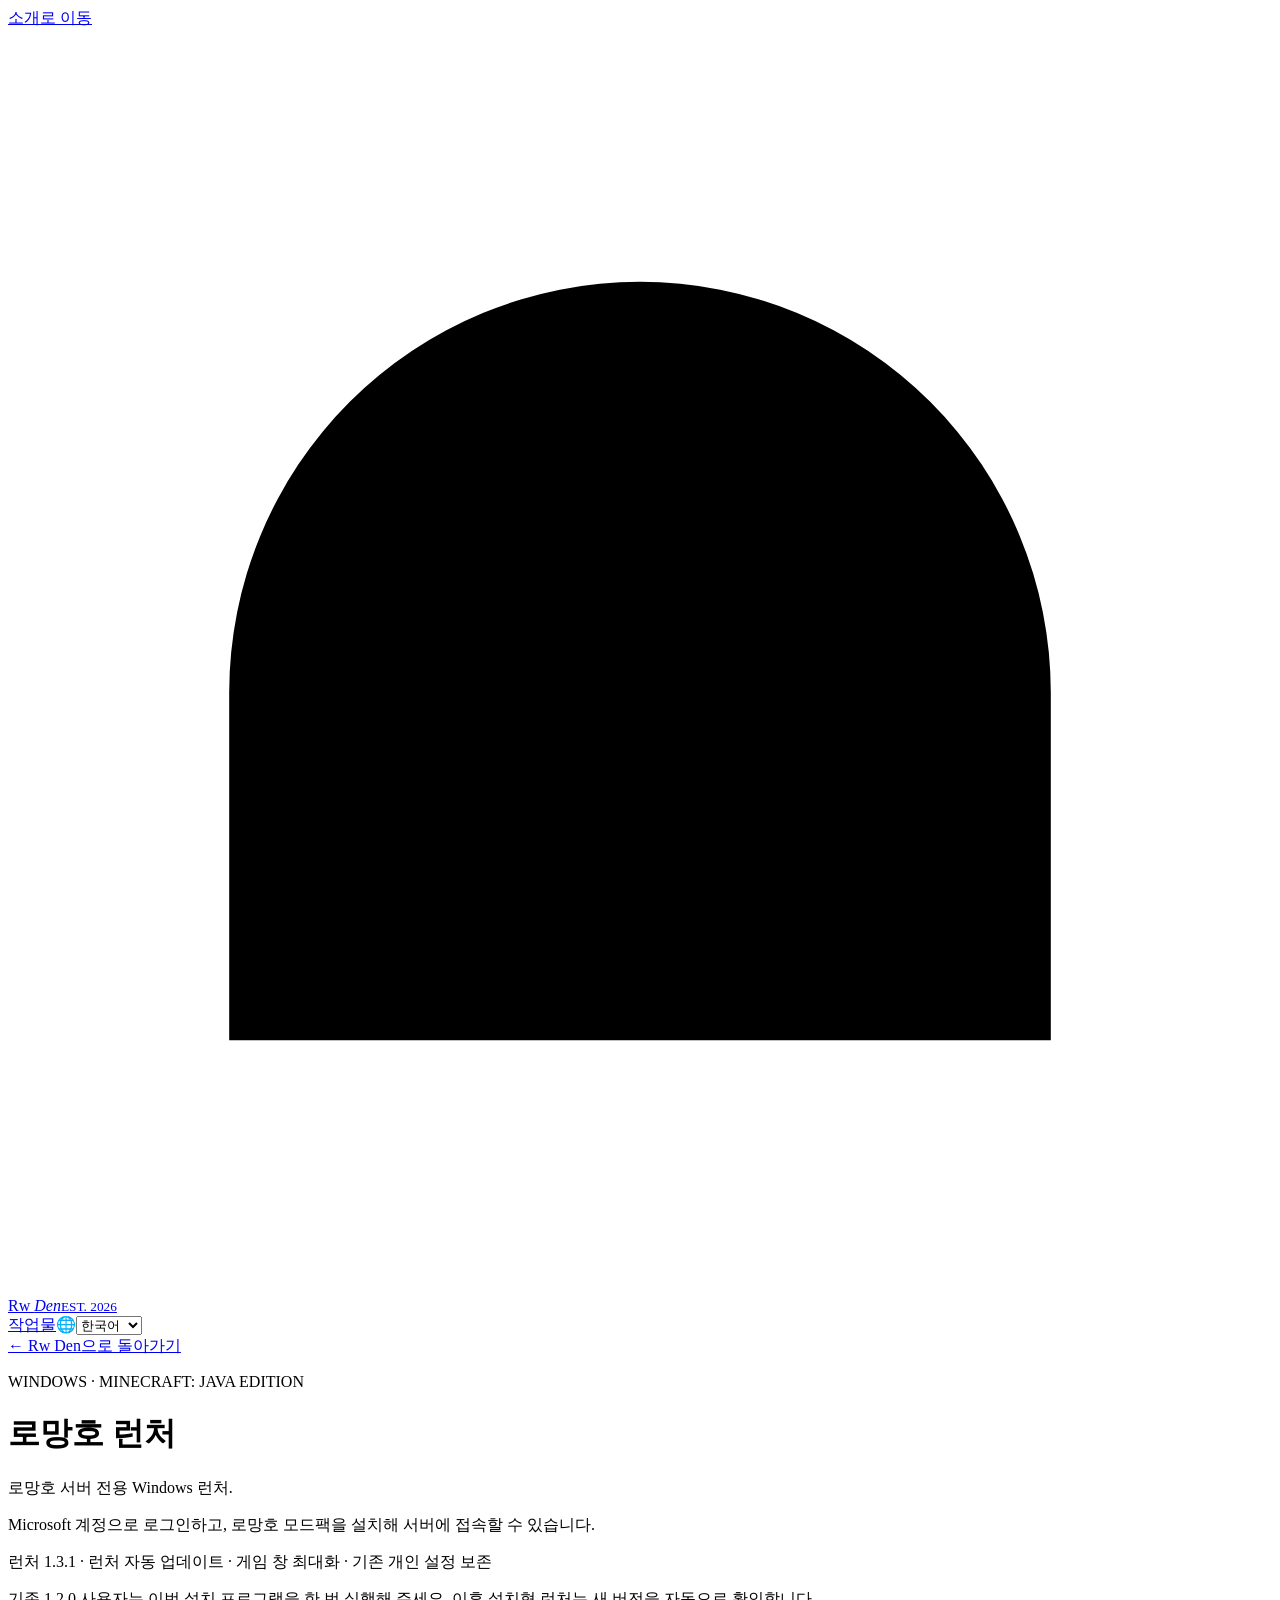
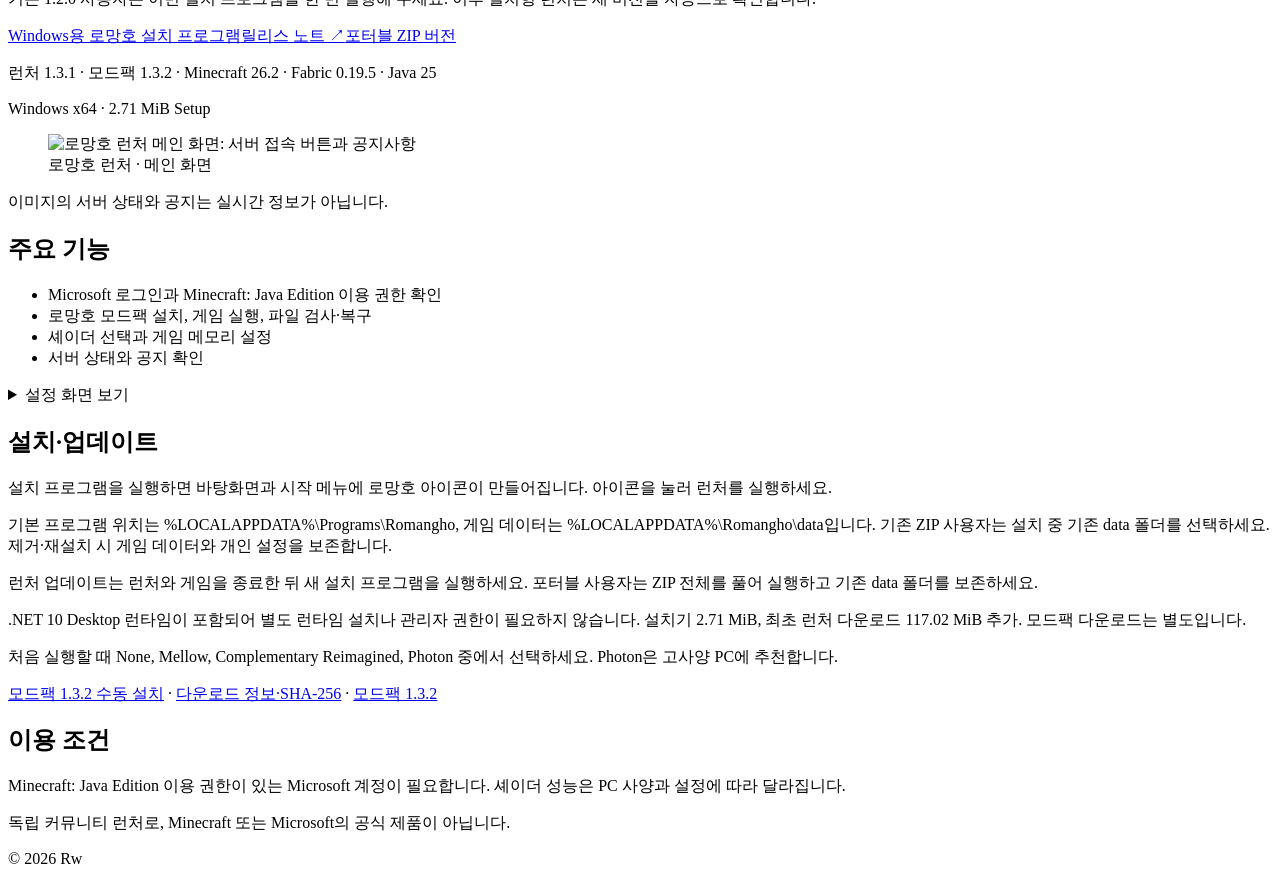
==== commit 5dadc1f1: "Release launcher 1.3.1 with signed self updates and window maximization" ====
--- a/website/site/romangho-launcher/index.html
+++ b/website/site/romangho-launcher/index.html
@@ -1,4 +1,4 @@
 <!doctype html><html lang="ko"><head><meta charset="utf-8"><meta name="viewport" content="width=device-width,initial-scale=1"><title>Romangho Launcher · Rw Den</title><meta name="description" content="로망호 런처 — 로망호 서버 전용 Windows 런처. Romangho Launcher for the Romangho server."><meta name="theme-color" content="#171916"><link rel="stylesheet" href="/style.css"><script src="/app.js" defer></script></head><body class="detail-page"><a class="skip" href="#intro" data-ko="소개로 이동" data-en="Skip to introduction">소개로 이동</a><div class="grain" aria-hidden="true"></div><header>
     <a class="brand" href="/" aria-label="Rw Den"><svg viewBox="0 0 40 40" aria-hidden="true"><path d="M7 32V21a13 13 0 0126 0v11M14 32V23a6 6 0 0112 0v9"/></svg><span>Rw <i>Den</i><small>EST. 2026</small></span></a>
     <nav aria-label="Main navigation"><a href="/#project" data-ko="작업물" data-en="Projects">작업물</a><label class="language-control"><span aria-hidden="true">🌐</span><select id="language" aria-label="언어 선택"><option value="ko">한국어</option><option value="en">English</option></select></label></nav>
-  </header><main class="launcher-page"><a class="back-link" data-language-home href="/" data-ko="← Rw Den으로 돌아가기" data-en="← Back to Rw Den">← Rw Den으로 돌아가기</a><div class="detail-heading"><p class="project-meta">WINDOWS · MINECRAFT: JAVA EDITION</p><h1 data-ko="로망호 런처" data-en="Romangho Launcher">로망호 런처</h1><p class="product-tagline" data-ko="로망호 서버 전용 Windows 런처." data-en="A Windows launcher for the Romangho server.">로망호 서버 전용 Windows 런처.</p></div><article id="intro" class="launcher-document"><p class="product-intro" data-ko="Microsoft 계정으로 로그인하고, 로망호 모드팩을 설치해 서버에 접속할 수 있습니다." data-en="Sign in with your Microsoft account, install the Romangho modpack, and join the server.">Microsoft 계정으로 로그인하고, 로망호 모드팩을 설치해 서버에 접속할 수 있습니다.</p><p class="update-note" data-ko="런처 1.2.0 · 최초 실행 셰이더 선택 · 기존 개인 설정 보존" data-en="Launcher 1.2.0: first-launch shader selection and existing preferences preserved">런처 1.2.0 · 최초 실행 셰이더 선택 · 기존 개인 설정 보존</p><div class="actions release-actions"><a class="download" href="https://github.com/RwDen/RomanghoLauncher/releases/download/v1.2.0/RomanghoSetup-1.2.0.exe" data-ko="Windows용 로망호 설치 프로그램" data-en="Windows installer">Windows용 로망호 설치 프로그램</a><a class="source" href="https://github.com/RwDen/RomanghoLauncher/releases/tag/v1.2.0" target="_blank" rel="noopener noreferrer" data-ko="릴리스 노트 ↗" data-en="Release notes ↗">릴리스 노트 ↗</a><a class="source" href="https://github.com/RwDen/RomanghoLauncher/releases/download/v1.2.0/Romangho-Launcher-1.2.0-win-x64.zip" data-ko="포터블 ZIP 버전" data-en="Portable ZIP version">포터블 ZIP 버전</a></div><p class="release-version">런처 1.2.0 · 모드팩 1.3.2 · Minecraft 26.2 · Fabric 0.19.5 · Java 25</p><p class="requirements">Windows x64 · 2.71 MiB Setup</p><figure class="launcher-capture"><img src="/assets/launcher-home.png" width="960" height="600" alt="로망호 런처 메인 화면: 서버 접속 버튼과 공지사항" data-alt-ko="로망호 런처 메인 화면: 서버 접속 버튼과 공지사항" data-alt-en="Romangho Launcher home screen with server connection and announcements"><figcaption data-ko="로망호 런처 · 메인 화면" data-en="Romangho Launcher · Home screen">로망호 런처 · 메인 화면</figcaption></figure><p class="screenshot-disclosure" data-ko="이미지의 서버 상태와 공지는 실시간 정보가 아닙니다." data-en="Server status and notices in these images are not live data.">이미지의 서버 상태와 공지는 실시간 정보가 아닙니다.</p><div class="product-sections"><h2 data-ko="주요 기능" data-en="Features">주요 기능</h2><ul class="release-features"><li data-ko="Microsoft 로그인과 Minecraft: Java Edition 이용 권한 확인" data-en="Microsoft sign-in and Minecraft: Java Edition ownership verification">Microsoft 로그인과 Minecraft: Java Edition 이용 권한 확인</li><li data-ko="로망호 모드팩 설치, 게임 실행, 파일 검사·복구" data-en="Romangho modpack installation, game launch, and file verification and repair">로망호 모드팩 설치, 게임 실행, 파일 검사·복구</li><li data-ko="셰이더 선택과 게임 메모리 설정" data-en="Shader selection and game memory settings">셰이더 선택과 게임 메모리 설정</li><li data-ko="서버 상태와 공지 확인" data-en="Server status and notices">서버 상태와 공지 확인</li></ul></div><details class="additional-screens"><summary data-ko="설정 화면 보기" data-en="View settings screens">설정 화면 보기</summary><div class="screenshot-gallery"><figure><img src="/assets/launcher-first-shader-1.2.0.png" width="885" height="625" alt="최초 실행 셰이더 선택 화면" data-alt-ko="최초 실행 셰이더 선택 화면" data-alt-en="First-launch shader selection" loading="lazy"><figcaption data-ko="셰이더 선택" data-en="Shader selection">셰이더 선택</figcaption><a href="/assets/launcher-shader-selection.png" target="_blank" rel="noopener noreferrer" data-ko="원본 보기 ↗" data-en="View full size ↗">원본 보기 ↗</a></figure><figure><img src="/assets/launcher-memory-settings.png" width="960" height="600" alt="게임 메모리 설정 화면" data-alt-ko="게임 메모리 설정 화면" data-alt-en="Game memory settings" loading="lazy"><figcaption data-ko="메모리 설정" data-en="Memory settings">메모리 설정</figcaption><a href="/assets/launcher-memory-settings.png" target="_blank" rel="noopener noreferrer" data-ko="원본 보기 ↗" data-en="View full size ↗">원본 보기 ↗</a></figure></div></details><div class="product-sections installation"><h2 data-ko="설치·업데이트" data-en="Installation and updates">설치·업데이트</h2><p data-ko="설치 프로그램을 실행하면 바탕화면과 시작 메뉴에 로망호 아이콘이 만들어집니다. 아이콘을 눌러 런처를 실행하세요." data-en="Run Setup to create Romangho shortcuts on your desktop and Start menu. Open the launcher from either shortcut.">설치 프로그램을 실행하면 바탕화면과 시작 메뉴에 로망호 아이콘이 만들어집니다. 아이콘을 눌러 런처를 실행하세요.</p><p data-ko="기본 프로그램 위치는 %LOCALAPPDATA%\Programs\Romangho, 게임 데이터는 %LOCALAPPDATA%\Romangho\data입니다. 기존 ZIP 사용자는 설치 중 기존 data 폴더를 선택하세요. 제거·재설치 시 게임 데이터와 개인 설정을 보존합니다." data-en="The default program folder is %LOCALAPPDATA%\Programs\Romangho; game data is in %LOCALAPPDATA%\Romangho\data. Existing ZIP users can select their previous data folder during setup. Uninstall and reinstall preserve game data and personal settings.">기본 프로그램 위치는 %LOCALAPPDATA%\Programs\Romangho, 게임 데이터는 %LOCALAPPDATA%\Romangho\data입니다. 기존 ZIP 사용자는 설치 중 기존 data 폴더를 선택하세요. 제거·재설치 시 게임 데이터와 개인 설정을 보존합니다.</p><p class="update-note" data-ko="런처 업데이트는 런처와 게임을 종료한 뒤 새 설치 프로그램을 실행하세요. 포터블 사용자는 ZIP 전체를 풀어 실행하고 기존 data 폴더를 보존하세요." data-en="To update, close the launcher and game, then run the new installer. Portable users should extract the full ZIP and preserve their existing data folder.">런처 업데이트는 런처와 게임을 종료한 뒤 새 설치 프로그램을 실행하세요. 포터블 사용자는 ZIP 전체를 풀어 실행하고 기존 data 폴더를 보존하세요.</p><p data-ko=".NET 10 Desktop 런타임이 포함되어 별도 런타임 설치나 관리자 권한이 필요하지 않습니다. 설치기 2.71 MiB, 최초 런처 다운로드 117.02 MiB 추가. 모드팩 다운로드는 별도입니다." data-en="The .NET 10 Desktop runtime is included, so no separate runtime installation or administrator rights are needed. Setup: 2.71 MiB; an additional 117.02 MiB launcher download on first install. Modpack downloads are separate.">.NET 10 Desktop 런타임이 포함되어 별도 런타임 설치나 관리자 권한이 필요하지 않습니다. 설치기 2.71 MiB, 최초 런처 다운로드 117.02 MiB 추가. 모드팩 다운로드는 별도입니다.</p><p data-ko="처음 실행할 때 None, Mellow, Complementary Reimagined, Photon 중에서 선택하세요. Photon은 고사양 PC에 추천합니다." data-en="On first launch, choose None, Mellow, Complementary Reimagined or Photon. Photon is recommended for high-end PCs.">처음 실행할 때 None, Mellow, Complementary Reimagined, Photon 중에서 선택하세요. Photon은 고사양 PC에 추천합니다.</p><p><a href="https://github.com/RwDen/RomanghoLauncher/releases/download/client-pack-v1.3.2/Romangho-client-1.3.2.mrpack" data-ko="모드팩 1.3.2 수동 설치" data-en="Manual modpack 1.3.2 download">모드팩 1.3.2 수동 설치</a> · <a href="/romangho-launcher/latest.json">다운로드 정보·SHA-256</a> · <a href="https://github.com/RwDen/RomanghoLauncher/releases/tag/client-pack-v1.3.2">모드팩 1.3.2</a></p><h2 data-ko="이용 조건" data-en="Requirements">이용 조건</h2><p data-ko="Minecraft: Java Edition 이용 권한이 있는 Microsoft 계정이 필요합니다. 셰이더 성능은 PC 사양과 설정에 따라 달라집니다." data-en="A Microsoft account entitled to Minecraft: Java Edition is required. Shader performance depends on your hardware and settings.">Minecraft: Java Edition 이용 권한이 있는 Microsoft 계정이 필요합니다. 셰이더 성능은 PC 사양과 설정에 따라 달라집니다.</p><p class="independent-note" data-ko="독립 커뮤니티 런처로, Minecraft 또는 Microsoft의 공식 제품이 아닙니다." data-en="An independent community launcher, not an official Minecraft or Microsoft product.">독립 커뮤니티 런처로, Minecraft 또는 Microsoft의 공식 제품이 아닙니다.</p></div></article></main><footer><span>© 2026 Rw</span></footer></body></html>+  </header><main class="launcher-page"><a class="back-link" data-language-home href="/" data-ko="← Rw Den으로 돌아가기" data-en="← Back to Rw Den">← Rw Den으로 돌아가기</a><div class="detail-heading"><p class="project-meta">WINDOWS · MINECRAFT: JAVA EDITION</p><h1 data-ko="로망호 런처" data-en="Romangho Launcher">로망호 런처</h1><p class="product-tagline" data-ko="로망호 서버 전용 Windows 런처." data-en="A Windows launcher for the Romangho server.">로망호 서버 전용 Windows 런처.</p></div><article id="intro" class="launcher-document"><p class="product-intro" data-ko="Microsoft 계정으로 로그인하고, 로망호 모드팩을 설치해 서버에 접속할 수 있습니다." data-en="Sign in with your Microsoft account, install the Romangho modpack, and join the server.">Microsoft 계정으로 로그인하고, 로망호 모드팩을 설치해 서버에 접속할 수 있습니다.</p><p class="update-note" data-ko="런처 1.3.1 · 런처 자동 업데이트 · 게임 창 최대화 · 기존 개인 설정 보존" data-en="Launcher 1.3.1: launcher self-updates, maximized game windows and preserved preferences">런처 1.3.1 · 런처 자동 업데이트 · 게임 창 최대화 · 기존 개인 설정 보존</p><p class="update-note">기존 1.2.0 사용자는 이번 설치 프로그램을 한 번 실행해 주세요. 이후 설치형 런처는 새 버전을 자동으로 확인합니다.</p><div class="actions release-actions"><a class="download" href="https://github.com/RwDen/RomanghoLauncher/releases/download/v1.3.1/RomanghoSetup-1.3.1.exe" data-ko="Windows용 로망호 설치 프로그램" data-en="Windows installer">Windows용 로망호 설치 프로그램</a><a class="source" href="https://github.com/RwDen/RomanghoLauncher/releases/tag/v1.3.1" target="_blank" rel="noopener noreferrer" data-ko="릴리스 노트 ↗" data-en="Release notes ↗">릴리스 노트 ↗</a><a class="source" href="https://github.com/RwDen/RomanghoLauncher/releases/download/v1.3.1/Romangho-Launcher-1.3.1-win-x64.zip" data-ko="포터블 ZIP 버전" data-en="Portable ZIP version">포터블 ZIP 버전</a></div><p class="release-version">런처 1.3.1 · 모드팩 1.3.2 · Minecraft 26.2 · Fabric 0.19.5 · Java 25</p><p class="requirements">Windows x64 · 2.71 MiB Setup</p><figure class="launcher-capture"><img src="/assets/launcher-home.png" width="960" height="600" alt="로망호 런처 메인 화면: 서버 접속 버튼과 공지사항" data-alt-ko="로망호 런처 메인 화면: 서버 접속 버튼과 공지사항" data-alt-en="Romangho Launcher home screen with server connection and announcements"><figcaption data-ko="로망호 런처 · 메인 화면" data-en="Romangho Launcher · Home screen">로망호 런처 · 메인 화면</figcaption></figure><p class="screenshot-disclosure" data-ko="이미지의 서버 상태와 공지는 실시간 정보가 아닙니다." data-en="Server status and notices in these images are not live data.">이미지의 서버 상태와 공지는 실시간 정보가 아닙니다.</p><div class="product-sections"><h2 data-ko="주요 기능" data-en="Features">주요 기능</h2><ul class="release-features"><li data-ko="Microsoft 로그인과 Minecraft: Java Edition 이용 권한 확인" data-en="Microsoft sign-in and Minecraft: Java Edition ownership verification">Microsoft 로그인과 Minecraft: Java Edition 이용 권한 확인</li><li data-ko="로망호 모드팩 설치, 게임 실행, 파일 검사·복구" data-en="Romangho modpack installation, game launch, and file verification and repair">로망호 모드팩 설치, 게임 실행, 파일 검사·복구</li><li data-ko="셰이더 선택과 게임 메모리 설정" data-en="Shader selection and game memory settings">셰이더 선택과 게임 메모리 설정</li><li data-ko="서버 상태와 공지 확인" data-en="Server status and notices">서버 상태와 공지 확인</li></ul></div><details class="additional-screens"><summary data-ko="설정 화면 보기" data-en="View settings screens">설정 화면 보기</summary><div class="screenshot-gallery"><figure><img src="/assets/launcher-first-shader-1.2.0.png" width="885" height="625" alt="최초 실행 셰이더 선택 화면" data-alt-ko="최초 실행 셰이더 선택 화면" data-alt-en="First-launch shader selection" loading="lazy"><figcaption data-ko="셰이더 선택" data-en="Shader selection">셰이더 선택</figcaption><a href="/assets/launcher-shader-selection.png" target="_blank" rel="noopener noreferrer" data-ko="원본 보기 ↗" data-en="View full size ↗">원본 보기 ↗</a></figure><figure><img src="/assets/launcher-memory-settings.png" width="960" height="600" alt="게임 메모리 설정 화면" data-alt-ko="게임 메모리 설정 화면" data-alt-en="Game memory settings" loading="lazy"><figcaption data-ko="메모리 설정" data-en="Memory settings">메모리 설정</figcaption><a href="/assets/launcher-memory-settings.png" target="_blank" rel="noopener noreferrer" data-ko="원본 보기 ↗" data-en="View full size ↗">원본 보기 ↗</a></figure></div></details><div class="product-sections installation"><h2 data-ko="설치·업데이트" data-en="Installation and updates">설치·업데이트</h2><p data-ko="설치 프로그램을 실행하면 바탕화면과 시작 메뉴에 로망호 아이콘이 만들어집니다. 아이콘을 눌러 런처를 실행하세요." data-en="Run Setup to create Romangho shortcuts on your desktop and Start menu. Open the launcher from either shortcut.">설치 프로그램을 실행하면 바탕화면과 시작 메뉴에 로망호 아이콘이 만들어집니다. 아이콘을 눌러 런처를 실행하세요.</p><p data-ko="기본 프로그램 위치는 %LOCALAPPDATA%\Programs\Romangho, 게임 데이터는 %LOCALAPPDATA%\Romangho\data입니다. 기존 ZIP 사용자는 설치 중 기존 data 폴더를 선택하세요. 제거·재설치 시 게임 데이터와 개인 설정을 보존합니다." data-en="The default program folder is %LOCALAPPDATA%\Programs\Romangho; game data is in %LOCALAPPDATA%\Romangho\data. Existing ZIP users can select their previous data folder during setup. Uninstall and reinstall preserve game data and personal settings.">기본 프로그램 위치는 %LOCALAPPDATA%\Programs\Romangho, 게임 데이터는 %LOCALAPPDATA%\Romangho\data입니다. 기존 ZIP 사용자는 설치 중 기존 data 폴더를 선택하세요. 제거·재설치 시 게임 데이터와 개인 설정을 보존합니다.</p><p class="update-note" data-ko="런처 업데이트는 런처와 게임을 종료한 뒤 새 설치 프로그램을 실행하세요. 포터블 사용자는 ZIP 전체를 풀어 실행하고 기존 data 폴더를 보존하세요." data-en="To update, close the launcher and game, then run the new installer. Portable users should extract the full ZIP and preserve their existing data folder.">런처 업데이트는 런처와 게임을 종료한 뒤 새 설치 프로그램을 실행하세요. 포터블 사용자는 ZIP 전체를 풀어 실행하고 기존 data 폴더를 보존하세요.</p><p data-ko=".NET 10 Desktop 런타임이 포함되어 별도 런타임 설치나 관리자 권한이 필요하지 않습니다. 설치기 2.71 MiB, 최초 런처 다운로드 117.02 MiB 추가. 모드팩 다운로드는 별도입니다." data-en="The .NET 10 Desktop runtime is included, so no separate runtime installation or administrator rights are needed. Setup: 2.71 MiB; an additional 117.02 MiB launcher download on first install. Modpack downloads are separate.">.NET 10 Desktop 런타임이 포함되어 별도 런타임 설치나 관리자 권한이 필요하지 않습니다. 설치기 2.71 MiB, 최초 런처 다운로드 117.02 MiB 추가. 모드팩 다운로드는 별도입니다.</p><p data-ko="처음 실행할 때 None, Mellow, Complementary Reimagined, Photon 중에서 선택하세요. Photon은 고사양 PC에 추천합니다." data-en="On first launch, choose None, Mellow, Complementary Reimagined or Photon. Photon is recommended for high-end PCs.">처음 실행할 때 None, Mellow, Complementary Reimagined, Photon 중에서 선택하세요. Photon은 고사양 PC에 추천합니다.</p><p><a href="https://github.com/RwDen/RomanghoLauncher/releases/download/client-pack-v1.3.2/Romangho-client-1.3.2.mrpack" data-ko="모드팩 1.3.2 수동 설치" data-en="Manual modpack 1.3.2 download">모드팩 1.3.2 수동 설치</a> · <a href="/romangho-launcher/latest.json">다운로드 정보·SHA-256</a> · <a href="https://github.com/RwDen/RomanghoLauncher/releases/tag/client-pack-v1.3.2">모드팩 1.3.2</a></p><h2 data-ko="이용 조건" data-en="Requirements">이용 조건</h2><p data-ko="Minecraft: Java Edition 이용 권한이 있는 Microsoft 계정이 필요합니다. 셰이더 성능은 PC 사양과 설정에 따라 달라집니다." data-en="A Microsoft account entitled to Minecraft: Java Edition is required. Shader performance depends on your hardware and settings.">Minecraft: Java Edition 이용 권한이 있는 Microsoft 계정이 필요합니다. 셰이더 성능은 PC 사양과 설정에 따라 달라집니다.</p><p class="independent-note" data-ko="독립 커뮤니티 런처로, Minecraft 또는 Microsoft의 공식 제품이 아닙니다." data-en="An independent community launcher, not an official Minecraft or Microsoft product.">독립 커뮤니티 런처로, Minecraft 또는 Microsoft의 공식 제품이 아닙니다.</p></div></article></main><footer><span>© 2026 Rw</span></footer></body></html>
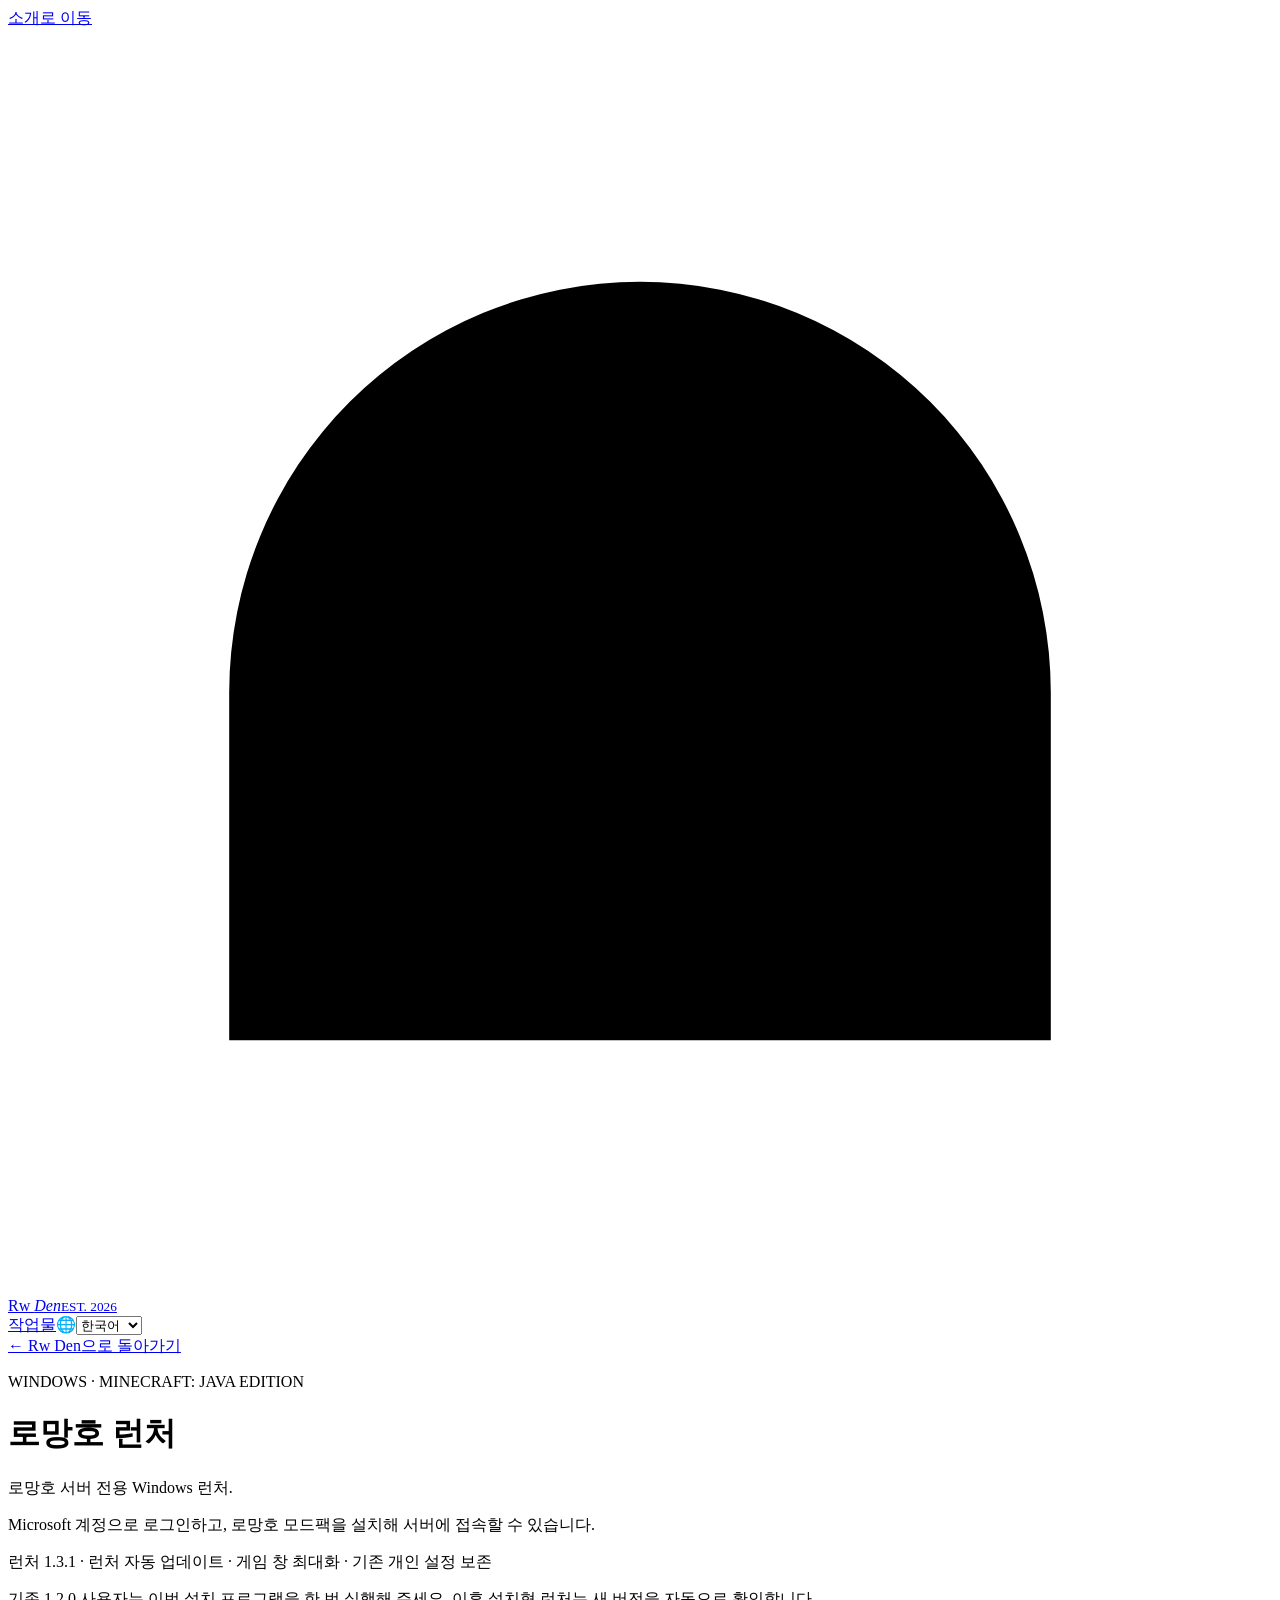
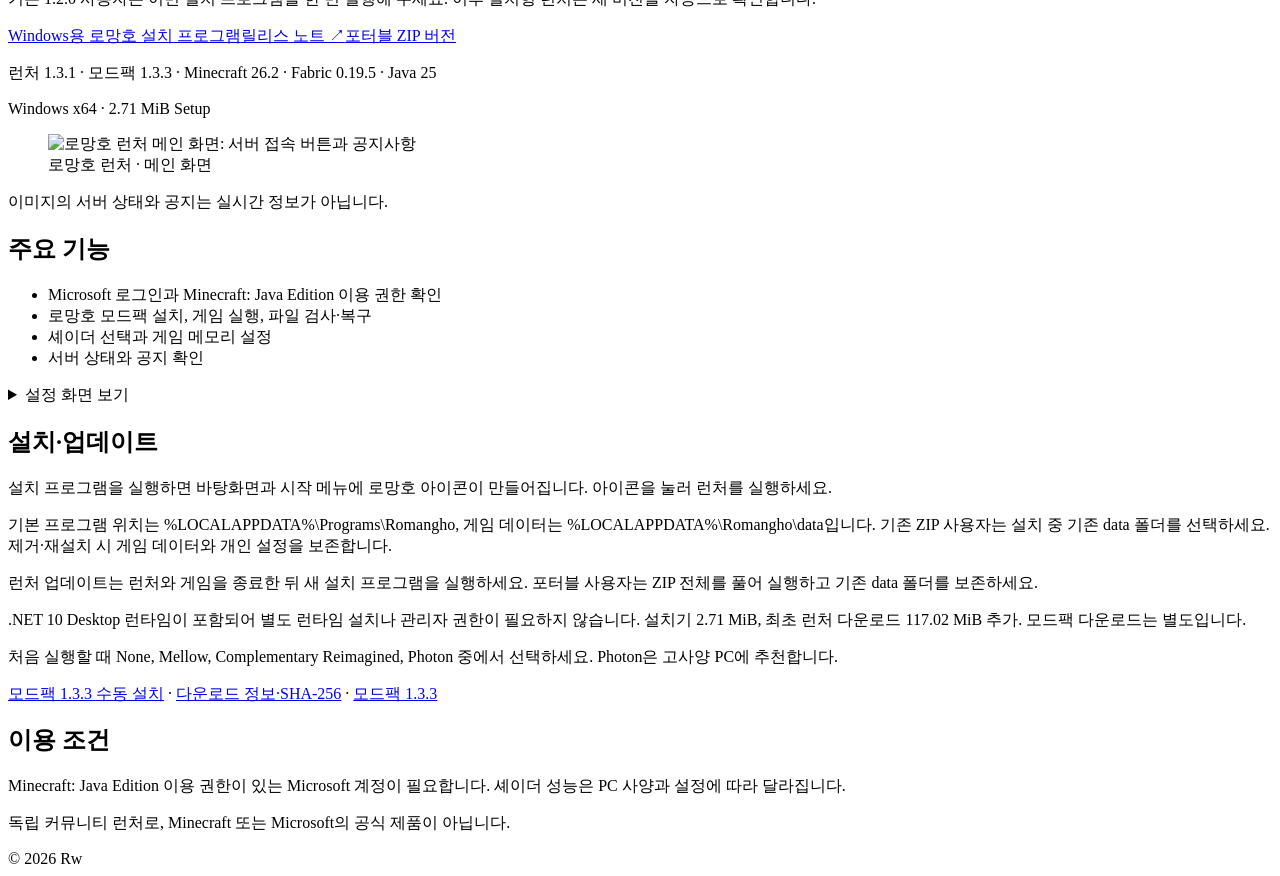
==== commit 5df17486: "Release client modpack 1.3.3 Evening Sky loading screen" ====
--- a/website/site/romangho-launcher/index.html
+++ b/website/site/romangho-launcher/index.html
@@ -1,4 +1,4 @@
 <!doctype html><html lang="ko"><head><meta charset="utf-8"><meta name="viewport" content="width=device-width,initial-scale=1"><title>Romangho Launcher · Rw Den</title><meta name="description" content="로망호 런처 — 로망호 서버 전용 Windows 런처. Romangho Launcher for the Romangho server."><meta name="theme-color" content="#171916"><link rel="stylesheet" href="/style.css"><script src="/app.js" defer></script></head><body class="detail-page"><a class="skip" href="#intro" data-ko="소개로 이동" data-en="Skip to introduction">소개로 이동</a><div class="grain" aria-hidden="true"></div><header>
     <a class="brand" href="/" aria-label="Rw Den"><svg viewBox="0 0 40 40" aria-hidden="true"><path d="M7 32V21a13 13 0 0126 0v11M14 32V23a6 6 0 0112 0v9"/></svg><span>Rw <i>Den</i><small>EST. 2026</small></span></a>
     <nav aria-label="Main navigation"><a href="/#project" data-ko="작업물" data-en="Projects">작업물</a><label class="language-control"><span aria-hidden="true">🌐</span><select id="language" aria-label="언어 선택"><option value="ko">한국어</option><option value="en">English</option></select></label></nav>
-  </header><main class="launcher-page"><a class="back-link" data-language-home href="/" data-ko="← Rw Den으로 돌아가기" data-en="← Back to Rw Den">← Rw Den으로 돌아가기</a><div class="detail-heading"><p class="project-meta">WINDOWS · MINECRAFT: JAVA EDITION</p><h1 data-ko="로망호 런처" data-en="Romangho Launcher">로망호 런처</h1><p class="product-tagline" data-ko="로망호 서버 전용 Windows 런처." data-en="A Windows launcher for the Romangho server.">로망호 서버 전용 Windows 런처.</p></div><article id="intro" class="launcher-document"><p class="product-intro" data-ko="Microsoft 계정으로 로그인하고, 로망호 모드팩을 설치해 서버에 접속할 수 있습니다." data-en="Sign in with your Microsoft account, install the Romangho modpack, and join the server.">Microsoft 계정으로 로그인하고, 로망호 모드팩을 설치해 서버에 접속할 수 있습니다.</p><p class="update-note" data-ko="런처 1.3.1 · 런처 자동 업데이트 · 게임 창 최대화 · 기존 개인 설정 보존" data-en="Launcher 1.3.1: launcher self-updates, maximized game windows and preserved preferences">런처 1.3.1 · 런처 자동 업데이트 · 게임 창 최대화 · 기존 개인 설정 보존</p><p class="update-note">기존 1.2.0 사용자는 이번 설치 프로그램을 한 번 실행해 주세요. 이후 설치형 런처는 새 버전을 자동으로 확인합니다.</p><div class="actions release-actions"><a class="download" href="https://github.com/RwDen/RomanghoLauncher/releases/download/v1.3.1/RomanghoSetup-1.3.1.exe" data-ko="Windows용 로망호 설치 프로그램" data-en="Windows installer">Windows용 로망호 설치 프로그램</a><a class="source" href="https://github.com/RwDen/RomanghoLauncher/releases/tag/v1.3.1" target="_blank" rel="noopener noreferrer" data-ko="릴리스 노트 ↗" data-en="Release notes ↗">릴리스 노트 ↗</a><a class="source" href="https://github.com/RwDen/RomanghoLauncher/releases/download/v1.3.1/Romangho-Launcher-1.3.1-win-x64.zip" data-ko="포터블 ZIP 버전" data-en="Portable ZIP version">포터블 ZIP 버전</a></div><p class="release-version">런처 1.3.1 · 모드팩 1.3.2 · Minecraft 26.2 · Fabric 0.19.5 · Java 25</p><p class="requirements">Windows x64 · 2.71 MiB Setup</p><figure class="launcher-capture"><img src="/assets/launcher-home.png" width="960" height="600" alt="로망호 런처 메인 화면: 서버 접속 버튼과 공지사항" data-alt-ko="로망호 런처 메인 화면: 서버 접속 버튼과 공지사항" data-alt-en="Romangho Launcher home screen with server connection and announcements"><figcaption data-ko="로망호 런처 · 메인 화면" data-en="Romangho Launcher · Home screen">로망호 런처 · 메인 화면</figcaption></figure><p class="screenshot-disclosure" data-ko="이미지의 서버 상태와 공지는 실시간 정보가 아닙니다." data-en="Server status and notices in these images are not live data.">이미지의 서버 상태와 공지는 실시간 정보가 아닙니다.</p><div class="product-sections"><h2 data-ko="주요 기능" data-en="Features">주요 기능</h2><ul class="release-features"><li data-ko="Microsoft 로그인과 Minecraft: Java Edition 이용 권한 확인" data-en="Microsoft sign-in and Minecraft: Java Edition ownership verification">Microsoft 로그인과 Minecraft: Java Edition 이용 권한 확인</li><li data-ko="로망호 모드팩 설치, 게임 실행, 파일 검사·복구" data-en="Romangho modpack installation, game launch, and file verification and repair">로망호 모드팩 설치, 게임 실행, 파일 검사·복구</li><li data-ko="셰이더 선택과 게임 메모리 설정" data-en="Shader selection and game memory settings">셰이더 선택과 게임 메모리 설정</li><li data-ko="서버 상태와 공지 확인" data-en="Server status and notices">서버 상태와 공지 확인</li></ul></div><details class="additional-screens"><summary data-ko="설정 화면 보기" data-en="View settings screens">설정 화면 보기</summary><div class="screenshot-gallery"><figure><img src="/assets/launcher-first-shader-1.2.0.png" width="885" height="625" alt="최초 실행 셰이더 선택 화면" data-alt-ko="최초 실행 셰이더 선택 화면" data-alt-en="First-launch shader selection" loading="lazy"><figcaption data-ko="셰이더 선택" data-en="Shader selection">셰이더 선택</figcaption><a href="/assets/launcher-shader-selection.png" target="_blank" rel="noopener noreferrer" data-ko="원본 보기 ↗" data-en="View full size ↗">원본 보기 ↗</a></figure><figure><img src="/assets/launcher-memory-settings.png" width="960" height="600" alt="게임 메모리 설정 화면" data-alt-ko="게임 메모리 설정 화면" data-alt-en="Game memory settings" loading="lazy"><figcaption data-ko="메모리 설정" data-en="Memory settings">메모리 설정</figcaption><a href="/assets/launcher-memory-settings.png" target="_blank" rel="noopener noreferrer" data-ko="원본 보기 ↗" data-en="View full size ↗">원본 보기 ↗</a></figure></div></details><div class="product-sections installation"><h2 data-ko="설치·업데이트" data-en="Installation and updates">설치·업데이트</h2><p data-ko="설치 프로그램을 실행하면 바탕화면과 시작 메뉴에 로망호 아이콘이 만들어집니다. 아이콘을 눌러 런처를 실행하세요." data-en="Run Setup to create Romangho shortcuts on your desktop and Start menu. Open the launcher from either shortcut.">설치 프로그램을 실행하면 바탕화면과 시작 메뉴에 로망호 아이콘이 만들어집니다. 아이콘을 눌러 런처를 실행하세요.</p><p data-ko="기본 프로그램 위치는 %LOCALAPPDATA%\Programs\Romangho, 게임 데이터는 %LOCALAPPDATA%\Romangho\data입니다. 기존 ZIP 사용자는 설치 중 기존 data 폴더를 선택하세요. 제거·재설치 시 게임 데이터와 개인 설정을 보존합니다." data-en="The default program folder is %LOCALAPPDATA%\Programs\Romangho; game data is in %LOCALAPPDATA%\Romangho\data. Existing ZIP users can select their previous data folder during setup. Uninstall and reinstall preserve game data and personal settings.">기본 프로그램 위치는 %LOCALAPPDATA%\Programs\Romangho, 게임 데이터는 %LOCALAPPDATA%\Romangho\data입니다. 기존 ZIP 사용자는 설치 중 기존 data 폴더를 선택하세요. 제거·재설치 시 게임 데이터와 개인 설정을 보존합니다.</p><p class="update-note" data-ko="런처 업데이트는 런처와 게임을 종료한 뒤 새 설치 프로그램을 실행하세요. 포터블 사용자는 ZIP 전체를 풀어 실행하고 기존 data 폴더를 보존하세요." data-en="To update, close the launcher and game, then run the new installer. Portable users should extract the full ZIP and preserve their existing data folder.">런처 업데이트는 런처와 게임을 종료한 뒤 새 설치 프로그램을 실행하세요. 포터블 사용자는 ZIP 전체를 풀어 실행하고 기존 data 폴더를 보존하세요.</p><p data-ko=".NET 10 Desktop 런타임이 포함되어 별도 런타임 설치나 관리자 권한이 필요하지 않습니다. 설치기 2.71 MiB, 최초 런처 다운로드 117.02 MiB 추가. 모드팩 다운로드는 별도입니다." data-en="The .NET 10 Desktop runtime is included, so no separate runtime installation or administrator rights are needed. Setup: 2.71 MiB; an additional 117.02 MiB launcher download on first install. Modpack downloads are separate.">.NET 10 Desktop 런타임이 포함되어 별도 런타임 설치나 관리자 권한이 필요하지 않습니다. 설치기 2.71 MiB, 최초 런처 다운로드 117.02 MiB 추가. 모드팩 다운로드는 별도입니다.</p><p data-ko="처음 실행할 때 None, Mellow, Complementary Reimagined, Photon 중에서 선택하세요. Photon은 고사양 PC에 추천합니다." data-en="On first launch, choose None, Mellow, Complementary Reimagined or Photon. Photon is recommended for high-end PCs.">처음 실행할 때 None, Mellow, Complementary Reimagined, Photon 중에서 선택하세요. Photon은 고사양 PC에 추천합니다.</p><p><a href="https://github.com/RwDen/RomanghoLauncher/releases/download/client-pack-v1.3.2/Romangho-client-1.3.2.mrpack" data-ko="모드팩 1.3.2 수동 설치" data-en="Manual modpack 1.3.2 download">모드팩 1.3.2 수동 설치</a> · <a href="/romangho-launcher/latest.json">다운로드 정보·SHA-256</a> · <a href="https://github.com/RwDen/RomanghoLauncher/releases/tag/client-pack-v1.3.2">모드팩 1.3.2</a></p><h2 data-ko="이용 조건" data-en="Requirements">이용 조건</h2><p data-ko="Minecraft: Java Edition 이용 권한이 있는 Microsoft 계정이 필요합니다. 셰이더 성능은 PC 사양과 설정에 따라 달라집니다." data-en="A Microsoft account entitled to Minecraft: Java Edition is required. Shader performance depends on your hardware and settings.">Minecraft: Java Edition 이용 권한이 있는 Microsoft 계정이 필요합니다. 셰이더 성능은 PC 사양과 설정에 따라 달라집니다.</p><p class="independent-note" data-ko="독립 커뮤니티 런처로, Minecraft 또는 Microsoft의 공식 제품이 아닙니다." data-en="An independent community launcher, not an official Minecraft or Microsoft product.">독립 커뮤니티 런처로, Minecraft 또는 Microsoft의 공식 제품이 아닙니다.</p></div></article></main><footer><span>© 2026 Rw</span></footer></body></html>+  </header><main class="launcher-page"><a class="back-link" data-language-home href="/" data-ko="← Rw Den으로 돌아가기" data-en="← Back to Rw Den">← Rw Den으로 돌아가기</a><div class="detail-heading"><p class="project-meta">WINDOWS · MINECRAFT: JAVA EDITION</p><h1 data-ko="로망호 런처" data-en="Romangho Launcher">로망호 런처</h1><p class="product-tagline" data-ko="로망호 서버 전용 Windows 런처." data-en="A Windows launcher for the Romangho server.">로망호 서버 전용 Windows 런처.</p></div><article id="intro" class="launcher-document"><p class="product-intro" data-ko="Microsoft 계정으로 로그인하고, 로망호 모드팩을 설치해 서버에 접속할 수 있습니다." data-en="Sign in with your Microsoft account, install the Romangho modpack, and join the server.">Microsoft 계정으로 로그인하고, 로망호 모드팩을 설치해 서버에 접속할 수 있습니다.</p><p class="update-note" data-ko="런처 1.3.1 · 런처 자동 업데이트 · 게임 창 최대화 · 기존 개인 설정 보존" data-en="Launcher 1.3.1: launcher self-updates, maximized game windows and preserved preferences">런처 1.3.1 · 런처 자동 업데이트 · 게임 창 최대화 · 기존 개인 설정 보존</p><p class="update-note">기존 1.2.0 사용자는 이번 설치 프로그램을 한 번 실행해 주세요. 이후 설치형 런처는 새 버전을 자동으로 확인합니다.</p><div class="actions release-actions"><a class="download" href="https://github.com/RwDen/RomanghoLauncher/releases/download/v1.3.1/RomanghoSetup-1.3.1.exe" data-ko="Windows용 로망호 설치 프로그램" data-en="Windows installer">Windows용 로망호 설치 프로그램</a><a class="source" href="https://github.com/RwDen/RomanghoLauncher/releases/tag/v1.3.1" target="_blank" rel="noopener noreferrer" data-ko="릴리스 노트 ↗" data-en="Release notes ↗">릴리스 노트 ↗</a><a class="source" href="https://github.com/RwDen/RomanghoLauncher/releases/download/v1.3.1/Romangho-Launcher-1.3.1-win-x64.zip" data-ko="포터블 ZIP 버전" data-en="Portable ZIP version">포터블 ZIP 버전</a></div><p class="release-version">런처 1.3.1 · 모드팩 1.3.3 · Minecraft 26.2 · Fabric 0.19.5 · Java 25</p><p class="requirements">Windows x64 · 2.71 MiB Setup</p><figure class="launcher-capture"><img src="/assets/launcher-home.png" width="960" height="600" alt="로망호 런처 메인 화면: 서버 접속 버튼과 공지사항" data-alt-ko="로망호 런처 메인 화면: 서버 접속 버튼과 공지사항" data-alt-en="Romangho Launcher home screen with server connection and announcements"><figcaption data-ko="로망호 런처 · 메인 화면" data-en="Romangho Launcher · Home screen">로망호 런처 · 메인 화면</figcaption></figure><p class="screenshot-disclosure" data-ko="이미지의 서버 상태와 공지는 실시간 정보가 아닙니다." data-en="Server status and notices in these images are not live data.">이미지의 서버 상태와 공지는 실시간 정보가 아닙니다.</p><div class="product-sections"><h2 data-ko="주요 기능" data-en="Features">주요 기능</h2><ul class="release-features"><li data-ko="Microsoft 로그인과 Minecraft: Java Edition 이용 권한 확인" data-en="Microsoft sign-in and Minecraft: Java Edition ownership verification">Microsoft 로그인과 Minecraft: Java Edition 이용 권한 확인</li><li data-ko="로망호 모드팩 설치, 게임 실행, 파일 검사·복구" data-en="Romangho modpack installation, game launch, and file verification and repair">로망호 모드팩 설치, 게임 실행, 파일 검사·복구</li><li data-ko="셰이더 선택과 게임 메모리 설정" data-en="Shader selection and game memory settings">셰이더 선택과 게임 메모리 설정</li><li data-ko="서버 상태와 공지 확인" data-en="Server status and notices">서버 상태와 공지 확인</li></ul></div><details class="additional-screens"><summary data-ko="설정 화면 보기" data-en="View settings screens">설정 화면 보기</summary><div class="screenshot-gallery"><figure><img src="/assets/launcher-first-shader-1.2.0.png" width="885" height="625" alt="최초 실행 셰이더 선택 화면" data-alt-ko="최초 실행 셰이더 선택 화면" data-alt-en="First-launch shader selection" loading="lazy"><figcaption data-ko="셰이더 선택" data-en="Shader selection">셰이더 선택</figcaption><a href="/assets/launcher-shader-selection.png" target="_blank" rel="noopener noreferrer" data-ko="원본 보기 ↗" data-en="View full size ↗">원본 보기 ↗</a></figure><figure><img src="/assets/launcher-memory-settings.png" width="960" height="600" alt="게임 메모리 설정 화면" data-alt-ko="게임 메모리 설정 화면" data-alt-en="Game memory settings" loading="lazy"><figcaption data-ko="메모리 설정" data-en="Memory settings">메모리 설정</figcaption><a href="/assets/launcher-memory-settings.png" target="_blank" rel="noopener noreferrer" data-ko="원본 보기 ↗" data-en="View full size ↗">원본 보기 ↗</a></figure></div></details><div class="product-sections installation"><h2 data-ko="설치·업데이트" data-en="Installation and updates">설치·업데이트</h2><p data-ko="설치 프로그램을 실행하면 바탕화면과 시작 메뉴에 로망호 아이콘이 만들어집니다. 아이콘을 눌러 런처를 실행하세요." data-en="Run Setup to create Romangho shortcuts on your desktop and Start menu. Open the launcher from either shortcut.">설치 프로그램을 실행하면 바탕화면과 시작 메뉴에 로망호 아이콘이 만들어집니다. 아이콘을 눌러 런처를 실행하세요.</p><p data-ko="기본 프로그램 위치는 %LOCALAPPDATA%\Programs\Romangho, 게임 데이터는 %LOCALAPPDATA%\Romangho\data입니다. 기존 ZIP 사용자는 설치 중 기존 data 폴더를 선택하세요. 제거·재설치 시 게임 데이터와 개인 설정을 보존합니다." data-en="The default program folder is %LOCALAPPDATA%\Programs\Romangho; game data is in %LOCALAPPDATA%\Romangho\data. Existing ZIP users can select their previous data folder during setup. Uninstall and reinstall preserve game data and personal settings.">기본 프로그램 위치는 %LOCALAPPDATA%\Programs\Romangho, 게임 데이터는 %LOCALAPPDATA%\Romangho\data입니다. 기존 ZIP 사용자는 설치 중 기존 data 폴더를 선택하세요. 제거·재설치 시 게임 데이터와 개인 설정을 보존합니다.</p><p class="update-note" data-ko="런처 업데이트는 런처와 게임을 종료한 뒤 새 설치 프로그램을 실행하세요. 포터블 사용자는 ZIP 전체를 풀어 실행하고 기존 data 폴더를 보존하세요." data-en="To update, close the launcher and game, then run the new installer. Portable users should extract the full ZIP and preserve their existing data folder.">런처 업데이트는 런처와 게임을 종료한 뒤 새 설치 프로그램을 실행하세요. 포터블 사용자는 ZIP 전체를 풀어 실행하고 기존 data 폴더를 보존하세요.</p><p data-ko=".NET 10 Desktop 런타임이 포함되어 별도 런타임 설치나 관리자 권한이 필요하지 않습니다. 설치기 2.71 MiB, 최초 런처 다운로드 117.02 MiB 추가. 모드팩 다운로드는 별도입니다." data-en="The .NET 10 Desktop runtime is included, so no separate runtime installation or administrator rights are needed. Setup: 2.71 MiB; an additional 117.02 MiB launcher download on first install. Modpack downloads are separate.">.NET 10 Desktop 런타임이 포함되어 별도 런타임 설치나 관리자 권한이 필요하지 않습니다. 설치기 2.71 MiB, 최초 런처 다운로드 117.02 MiB 추가. 모드팩 다운로드는 별도입니다.</p><p data-ko="처음 실행할 때 None, Mellow, Complementary Reimagined, Photon 중에서 선택하세요. Photon은 고사양 PC에 추천합니다." data-en="On first launch, choose None, Mellow, Complementary Reimagined or Photon. Photon is recommended for high-end PCs.">처음 실행할 때 None, Mellow, Complementary Reimagined, Photon 중에서 선택하세요. Photon은 고사양 PC에 추천합니다.</p><p><a href="https://github.com/RwDen/RomanghoLauncher/releases/download/client-pack-v1.3.3/Romangho-client-1.3.3.mrpack" data-ko="모드팩 1.3.3 수동 설치" data-en="Manual modpack 1.3.3 download">모드팩 1.3.3 수동 설치</a> · <a href="/romangho-launcher/latest.json">다운로드 정보·SHA-256</a> · <a href="https://github.com/RwDen/RomanghoLauncher/releases/tag/client-pack-v1.3.3">모드팩 1.3.3</a></p><h2 data-ko="이용 조건" data-en="Requirements">이용 조건</h2><p data-ko="Minecraft: Java Edition 이용 권한이 있는 Microsoft 계정이 필요합니다. 셰이더 성능은 PC 사양과 설정에 따라 달라집니다." data-en="A Microsoft account entitled to Minecraft: Java Edition is required. Shader performance depends on your hardware and settings.">Minecraft: Java Edition 이용 권한이 있는 Microsoft 계정이 필요합니다. 셰이더 성능은 PC 사양과 설정에 따라 달라집니다.</p><p class="independent-note" data-ko="독립 커뮤니티 런처로, Minecraft 또는 Microsoft의 공식 제품이 아닙니다." data-en="An independent community launcher, not an official Minecraft or Microsoft product.">독립 커뮤니티 런처로, Minecraft 또는 Microsoft의 공식 제품이 아닙니다.</p></div></article></main><footer><span>© 2026 Rw</span></footer></body></html>
